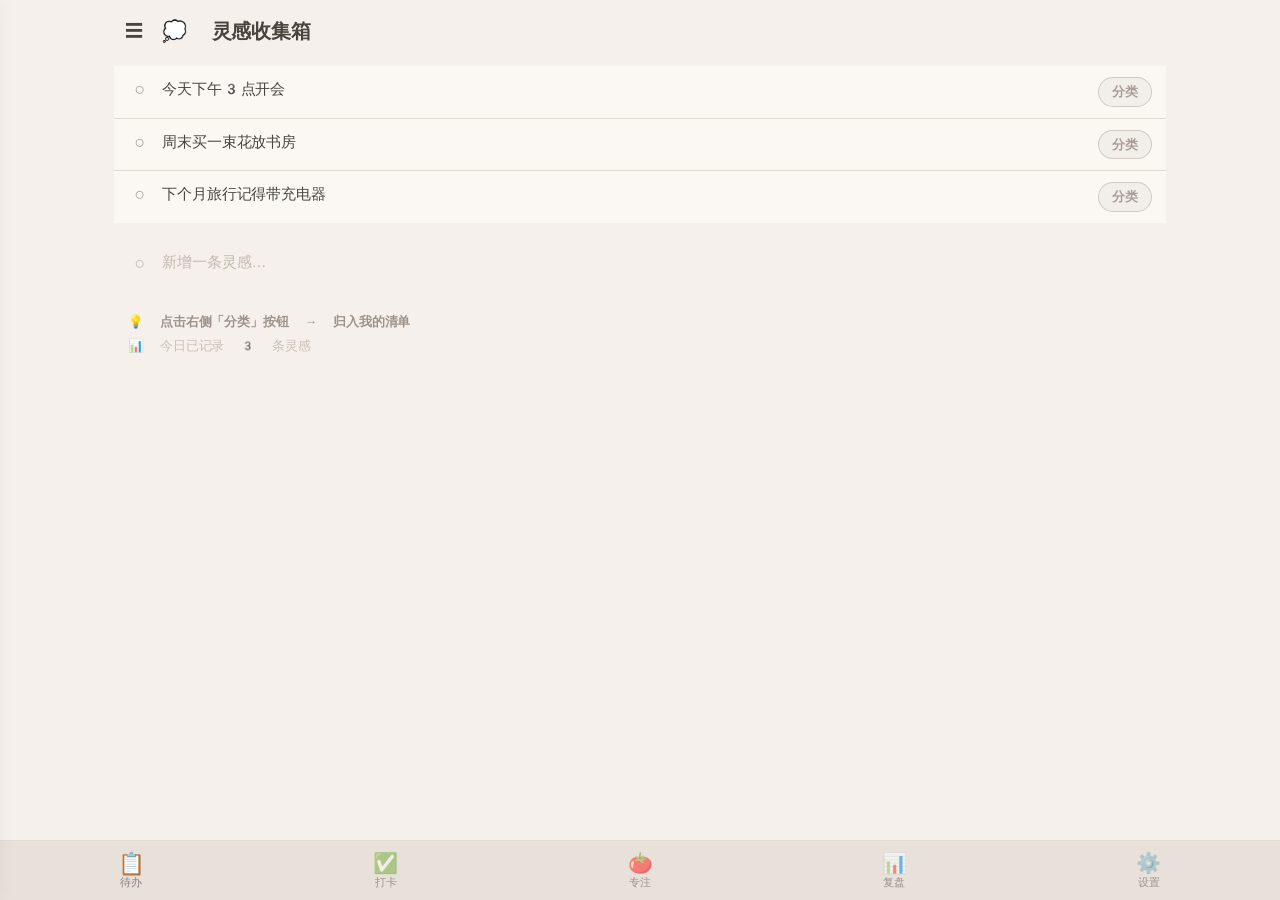
==== index.html @ 0d260c49 "deploy index.html (计划册 v43 / jihua-v43)" ====
<!DOCTYPE html>
<html lang="zh-CN">
<head>
<meta charset="UTF-8">
<meta name="viewport" content="width=device-width, initial-scale=1, viewport-fit=cover, user-scalable=no">
<title>计划册 · 时间管理</title>
<meta name="description" content="计划册 周计划 × 氢时光 全能时间管理：GTD清单·番茄钟·习惯打卡·数据复盘，离线可用">
<meta name="theme-color" content="#F5F0EB">
<!-- v43：iOS PWA SW 会顽固缓存旧版 HTML，导致复盘页结构错位/空白。HTML 自身加版本戳，app.js 启动时自动比对，
     不一致就 location.reload(true) 强制重抓，从此每次部署用户都能拿到新结构。 -->
<meta name="app-build" content="43">
<meta http-equiv="Cache-Control" content="no-cache, no-store, must-revalidate">
<meta http-equiv="Pragma" content="no-cache">
<meta http-equiv="Expires" content="0">
<link rel="manifest" href="manifest.webmanifest?__v=jihua-v43">
<link rel="apple-touch-icon" href="icons/apple-touch-icon.png?__v=jihua-v43">
<meta name="apple-mobile-web-app-capable" content="yes">
<meta name="apple-mobile-web-app-status-bar-style" content="default">
<meta name="apple-mobile-web-app-title" content="计划册">
<link rel="icon" href="icons/icon-192.png">
<link rel="stylesheet" href="styles.css">
</head>
<body>
<!-- 固定全屏背景层：覆盖灵动岛/刘海安全区，杜绝暗边 -->
<div class="bg-fix"></div>

<!-- ═══════════ Tab1 待办 · 收集箱 + 双栏周计划 ═══════════ -->
<section class="page" id="page-todo">
  <!-- 第一层：收集箱（清单列表） -->
  <div id="todoHome">
    <header class="page-head">
      <button class="icon-btn" id="drawerBtn">☰</button>
      <h1 id="todoTitle">📋 待办</h1>
    </header>
    <div class="scroll-body" id="todoBody"></div>
  </div>

  <!-- 第二层：双栏周计划执行页（核心） -->
  <div id="todoPlan" hidden>
    <div class="view-bar">
      <div class="vrow1">
        <button class="icon-btn" id="drawerBtn2">☰</button>
        <button class="icon-btn" id="planBack">‹</button>
        <span class="wk-title">🗓️ 周计划</span>
        <div class="wtabs">
          <button id="wtPlan" class="active">周计划</button>
          <button id="wtPool">清单</button>
        </div>
      </div>
      <div class="vrow2">
        <span id="weekNum">第—周</span>
        <span class="wk-swap" id="prevWeek">‹</span>
        <span class="wk-swap" id="nextWeek">›</span>
        <button id="todayBtn" class="mini-btn">回本周</button>
        <button id="weekRangeBtn" class="wk-range" style="margin-left:auto;">— 📆</button>
      </div>
    </div>
    <div class="view-switch" id="viewSwitch">
      <button data-view="week" class="active">📅 周视图</button>
      <button data-view="day">📆 日程</button>
    </div>
    <div class="vwrap" id="weekWrap">
      <div class="week-cols">
        <div class="cal-panel" id="calPanel">
          <div class="week-grid" id="weekGrid"></div>
          <p class="hint">💡 长按拖拽到日期 · 拖到 ‹ › 跨周 · 拖到下方标记完成</p>
        </div>
        <div class="splitter" id="splitter" title="按住拖动调整两栏宽度"><span class="grip"></span></div>
        <div class="pool-panel" id="poolPanel">
          <div class="pool-head">
            <div class="pool-tt" id="poolTrigger">
              <span class="dot" id="poolDot"></span>
              <span id="poolName">收集箱</span>
              <span class="caret">⌄</span>
            </div>
            <div class="pool-menu" id="poolMenu"></div>
          </div>
          <div class="quick-add">
            <input id="quickInput" type="text" maxlength="80" placeholder="＋ 快速添加待办…">
          </div>
          <div class="pool-list" id="poolList"></div>
        </div>
      </div>
      <button id="fabView" title="切换 概览/详情">›</button>
    </div>
    <div class="vwrap" id="dayWrap" hidden>
      <div class="sub-head day-toolbar day-head">
        <div class="day-head-main">
          <span id="dayHeadDate" class="day-head-date">7月31日 周五</span>
          <span id="dayHeadCount" class="day-head-count">今日清单 · 共 0 项</span>
        </div>
      </div>
      <div class="dl-cols" id="dlCols">
        <div class="dl-left" id="dlLeft">
          <div class="dl-left-head">🕐 时间轴</div>
          <div class="tl-scroll" id="tlScroll">
            <div class="tl24" id="tl24">
              <div class="tl24-hours" id="tl24Hours"></div>
              <div class="tl24-blocks" id="tl24Blocks"></div>
              <div class="tl-now" id="tlNow" hidden></div>
            </div>
          </div>
        </div>
        <div class="dl-divider" id="dlDivider" title="拖动调整左右宽度"><span></span></div>
        <div class="dl-right" id="dlRight">
          <div class="dl-right-head">
            <span class="dl-rh-ico">📋</span>
            <select id="dlListSel" class="dl-sel" title="切换清单"></select>
          </div>
          <div class="dl-pool" id="dlPool"></div>
        </div>
      </div>
    </div>
  </div>
</section>

<!-- 抽屉侧边栏 -->
<div id="drawerMask"></div>
<aside id="drawer">
  <div class="drawer-title">🗂️ 我的空间</div>
  <div class="drawer-sec">灵感整理</div>
  <button class="ditem" data-tv="inbox"><span class="di">📥</span>灵感收集箱<span class="cnt" id="dvInbox">0</span></button>
  <button class="ditem" data-tv="triage"><span class="di">📂</span>待分类<span class="cnt" id="dvTriage">0</span></button>
  <button class="ditem" data-tv="plan"><span class="di">📅</span>周计划</button>
  <div class="drawer-sec">我的清单</div>
  <div id="userLists"></div>
  <button id="addListBtn" class="drawer-add">➕ 新增清单</button>
  <div class="drawer-sec">其他</div>
  <button class="ditem" data-tv="trash"><span class="di">🗑️</span>回收站<span class="cnt" id="dvTrash">0</span></button>
</aside>

<!-- 周计划日历跳转浮窗 -->
<div class="cal-pop" id="calPop" hidden>
  <div class="cal-pop-inner">
    <div class="cal-pop-head"><button id="calPrevM">‹</button><span id="calMonthLabel"></span><button id="calNextM">›</button></div>
    <div class="cal-grid" id="calGrid"></div>
  </div>
</div>

<!-- 周计划 · 单日任务详情（双击日期数字打开） -->
<div class="day-detail-mask" id="dayDetailMask" hidden>
  <div class="day-detail-sheet" id="dayDetailSheet">
    <div class="dds-head">
      <button class="dds-nav" id="ddsPrev" title="前一天">‹ 昨天</button>
      <div class="dds-titles">
        <div class="dds-pagetitle">📋 日清单</div>
        <div class="dds-date" id="ddsDate"></div>
      </div>
      <button class="dds-nav" id="ddsNext" title="后一天">明天 ›</button>
      <button class="dds-close" id="ddsClose" title="关闭">✕</button>
    </div>
    <div class="dds-stat" id="ddsStat"></div>
    <div class="dds-list" id="ddsList"></div>
    <div class="dds-empty" id="ddsEmpty" hidden>
      <div class="de-emoji">🌸</div>
      <div class="de-title">今天还没有任务哦 🌸</div>
      <div class="de-sub">去周计划右侧清单拖拽一个吧</div>
    </div>
    <div class="dds-jump" id="ddsJump"></div>
    <button class="dds-add" id="ddsAdd">＋ 添加任务</button>
  </div>
</div>

<!-- ═══════════ Tab2 打卡 ═══════════ -->
<section class="page" id="page-habit">
  <header class="page-head center habit-head"><h1>✅ 打卡</h1><button class="icon-btn habit-more" id="habitMenuBtn" title="更多">⋯</button></header>
  <div class="sub-tabs">
    <button id="hbTab1" class="active">打卡</button>
    <button id="hbTab2">历史记录</button>
  </div>
  <div class="scroll-body">
    <div id="habitMain">
      <div class="hb-editbar" id="habitEditBar" hidden><span>⠿ 拖动手柄调整顺序 · 👁️ 隐藏 · 📦 归档</span><button id="habitEditDone">完成</button></div>
      <div id="moodPicker"></div>
      <div id="habitList"></div>
      <div class="panel" style="margin:0 14px 12px">
        <h3 class="ptt">🗓️ 本月打卡热力图</h3>
        <div class="heatmap" id="habitHeatmap"></div>
        <div class="hm-legend">
          <span><i class="d" style="background:var(--bg-soft)"></i>0%</span>
          <span><i class="d" style="background:color-mix(in srgb,var(--accent) 26%,var(--bg))"></i>1–33%</span>
          <span><i class="d" style="background:color-mix(in srgb,var(--accent) 55%,var(--bg))"></i>34–66%</span>
          <span><i class="d" style="background:var(--accent)"></i>67–100%</span>
          <span class="hm-legend-tip">· 圆点＝当日打卡习惯（同色＝该习惯色）</span>
        </div>
      </div>
    </div>
    <div id="habitHistory" hidden></div>
  </div>
</section>

<!-- ═══════════ Tab3 专注 · 番茄钟 ═══════════ -->
<section class="page" id="page-focus">
  <header class="page-head center"><h1>🍅 专注</h1></header>
  <div class="focus-body">
    <div class="ring-box">
      <svg viewBox="0 0 220 220" id="focusRing">
        <circle cx="110" cy="110" r="96" fill="none" stroke="#F0E7DB" stroke-width="12"/>
        <circle cx="110" cy="110" r="96" fill="none" stroke="url(#rg)" stroke-width="12"
          stroke-linecap="round" id="ringFg" transform="rotate(-90 110 110)"/>
        <defs><linearGradient id="rg" x1="0" y1="0" x2="1" y2="1">
          <stop offset="0%" stop-color="#71b7ed"/><stop offset="100%" stop-color="#88d8db"/>
        </linearGradient></defs>
      </svg>
      <div class="ring-center">
        <div id="focusTime">25:00</div>
        <div id="focusState">准备专注</div>
      </div>
    </div>
    <div class="focus-ctrl">
      <button id="focusStart" class="big-btn">▶️ 开始专注</button>
      <button id="focusReset" class="ghost-btn">⏹ 重置</button>
    </div>
    <div class="panel focus-opts">
      <label>⏱️ 专注时长 <select id="selFocusMin"></select></label>
      <label>☕ 休息时长 <select id="selBreakMin"></select></label>
      <label>🌊 白噪音 <input type="checkbox" id="noiseToggle"></label>
      <label>🔗 绑定任务 <select id="focusTask"><option value="">不绑定</option></select></label>
    </div>
    <div class="stat-cards" id="focusTodayStats"></div>
  </div>
</section>

<!-- ═══════════ Tab4 复盘 ═══════════ -->
<section class="page" id="page-review">
  <header class="page-head center"><h1>📊 复盘</h1><button id="revRefresh" class="rev-refresh" title="刷新数据">↻</button></header>
  <div class="sub-tabs" id="revDims">
    <button data-d="week" class="active">周</button>
    <button data-d="month">月</button>
    <button data-d="year">年</button>
  </div>
  <div class="scroll-body">
      <div id="dataView">
        <div id="revRangeLabel" class="rev-range"></div>

        <div class="panel"><h3 class="ptt">✅ 习惯打卡复盘</h3><div id="revHabitStats"></div></div>

        <div class="rev-section-title">📋 总体概览</div>
        <div class="stat-cards" id="revSummary"></div>

        <div class="panel"><h3 class="ptt">🗓️ 日程执行复盘</h3><div id="revSchedStats" class="mini-stats"></div><canvas id="revUtil" height="170"></canvas><div id="revUtilLegend" class="legend"></div></div>

        <div class="panel praise" id="revPraise"></div>
        <div class="panel improve" id="revImprove"></div>

        <div class="panel"><h3 class="ptt">🍅 番茄专注复盘</h3><div id="revFocusStats" class="mini-stats"></div><canvas id="revFocusHeat" height="130"></canvas><div id="revFocusHeatLegend" class="legend"></div><canvas id="revFocusTrend" height="170"></canvas></div>

        <div class="panel"><h3 class="ptt">🗓️ 打卡日历热力图</h3><div class="heatmap" id="revCal"></div></div>

        <div class="panel" id="revMoodPanel" hidden><h3 class="ptt">💗 心情分布</h3><canvas id="revMoodDonut" height="200"></canvas><div id="revMoodLegend" class="legend"></div></div>
        <div class="panel" id="revMoodTrendPanel" hidden><h3 class="ptt">🌈 心情趋势</h3><canvas id="revMoodLine" height="180"></canvas></div>
      </div>
    <div id="annualEntry"></div>
  </div>
</section>

<!-- ═══════════ Tab5 设置 ═══════════ -->
<section class="page" id="page-settings">
  <header class="page-head center"><h1>⚙️ 设置</h1></header>
  <div class="scroll-body">
    <div class="panel set-group">
      <h3 class="ptt">☁️ iCloud 同步</h3>
      <p class="set-note">网页版通过「备份文件 + iCloud云盘」跨设备同步：导出备份保存到 iCloud云盘，在其他设备恢复即可。</p>
      <button class="set-btn" id="setExport">💾 导出备份（存 iCloud云盘）</button>
      <button class="set-btn" id="setImport">📂 恢复备份</button>
    </div>
    <div class="panel set-group">
      <h3 class="ptt">📅 系统日历</h3>
      <p class="set-note">单向只读导入，不回写系统日历。iPhone 日历 → 共享/导出 .ics 后在此导入。</p>
      <button class="set-btn" id="setIcs">📥 导入系统日历 (.ics)</button>
      <button class="set-btn" id="setClearIcs">🧹 清空已导入日历</button>
    </div>
    <div class="panel set-group">
      <button class="entry-card" id="openPalette">
        <span class="ec-ico">🎨</span>
        <span class="ec-main"><b>调色盘</b><small>管理你的专属色彩灵感库</small></span>
        <span class="ec-go">›</span>
      </button>
    </div>
    <div class="panel set-group">
      <h3 class="ptt">🎨 主题配色</h3>
      <div class="theme-list sys-chips" id="themeList">
        <button class="theme-item" data-sys="red"><span class="tdot" style="background:#C77B6E"></span><span class="tname">🔴 红色系</span></button>
        <button class="theme-item" data-sys="orange"><span class="tdot" style="background:#D99A5B"></span><span class="tname">🟠 橙色系</span></button>
        <button class="theme-item" data-sys="yellow"><span class="tdot" style="background:#E0C05C"></span><span class="tname">🟡 黄色系</span></button>
        <button class="theme-item" data-sys="green"><span class="tdot" style="background:#7FB89A"></span><span class="tname">🟢 绿色系</span></button>
        <button class="theme-item" data-sys="cyan"><span class="tdot" style="background:#6FB6C9"></span><span class="tname">🩵 青色系</span></button>
        <button class="theme-item" data-sys="blue"><span class="tdot" style="background:#6F9FD6"></span><span class="tname">🔵 蓝色系</span></button>
        <button class="theme-item" data-sys="purple"><span class="tdot" style="background:#9B8EC9"></span><span class="tname">🟣 紫色系</span></button>
      </div>
      <div class="sys-schemes" id="sysSchemes"></div>
      <div class="theme-custom" id="themeCustom"></div>
      <p class="set-note">🎨 选一个色系，点开里面的配色方案即可一键应用到全局；想要更个性化，可在下方「我的收藏色」单独指定主色微调。</p>
    </div>
    <div class="panel set-group">
      <h3 class="ptt">🔔 智能提醒</h3>
      <p class="set-note">开启后，任务到达截止时间时（应用打开状态下）弹出提醒通知。</p>
      <button class="set-btn" id="setNotify">🔔 开启通知权限</button>
    </div>
    <div class="panel set-group">
      <h3 class="ptt">📱 添加到主屏幕（离线独立运行）</h3>
      <p class="set-note">iPhone：Safari 打开本页 → 分享 → 「添加到主屏幕」。之后完全断网也可正常使用，数据保存在本机。</p>
    </div>
    <div class="panel set-group">
      <h3 class="ptt">ℹ️ 关于</h3>
      <p class="set-note">计划册 v43 (jihua-v43) · 灵感收集箱(直接「分类」归入清单/待分类同源) × 日清单便签 + 日程窄时间轴(00–23·卡片显示清单分类名称·首屏自动滚到当前时间) × 复盘渲染全方位兜底(计算+写入+兜底三层防御) × 全量持久化/云同步持续在线<br>莫兰迪/马卡龙奶油风 · 手账质感 · 离线 PWA</p>
    </div>
    <div class="panel set-group">
      <h3 class="ptt">🗂️ 数据管理</h3>
      <button class="clear-data" id="clearData">
        <span class="cd-t">🗑️ 清空当前数据</span>
        <span class="cd-s">清除所有演示数据，重新开始使用（保留调色盘收藏与主题配色设置）</span>
      </button>
      <div class="app-ver">计划册 v43 (jihua-v43) · 莫兰迪 / 马卡龙奶油风</div>
    </div>
  </div>
</section>

<!-- ═══════════ 底部 Tab 导航 ═══════════ -->
<nav id="tabbar">
  <button data-tab="todo" class="active"><i>📋</i><span>待办</span></button>
  <button data-tab="habit"><i>✅</i><span>打卡</span></button>
  <button data-tab="focus"><i>🍅</i><span>专注</span></button>
  <button data-tab="review"><i>📊</i><span>复盘</span></button>
  <button data-tab="settings"><i>⚙️</i><span>设置</span></button>
</nav>

<button id="fabAdd" title="新增">➕</button>
<div id="doneDrop">✅ 拖到这里标记完成</div>

<!-- 灵感收集箱：键盘上方控制条 -->
<div class="kb-bar" id="kbBar" hidden>
  <button class="kb-arr" id="kbUp" title="上一条">⬆️</button>
  <button class="kb-arr" id="kbDown" title="新建/下一条">⬇️</button>
  <span class="kb-flex"></span>
  <button class="kb-action" id="kbDone">完成</button>
  <button class="kb-action" id="kbHide">收起</button>
</div>

<!-- ═══════════ 弹窗 ═══════════ -->
<div class="mask" id="mask">
  <!-- 任务编辑 -->
  <div class="modal" id="taskModal">
    <h3 id="tmTitle">✏️ 编辑任务</h3>
    <label>标题（可带 Emoji）<input id="mTitle" type="text" maxlength="80" placeholder="例如：🏃 晨跑 5 公里"></label>
    <label>备注<textarea id="mNotes" rows="2" placeholder="写点备注…"></textarea></label>
    <div class="modal-grid">
      <label>截止日期<input id="mDate" type="date"></label>
      <label>结束日期(跨天)<input id="mDateEnd" type="date"></label>
    </div>
    <div class="modal-grid">
      <label>截止时间<input id="mTime" type="time"></label>
      <label class="check-line" style="margin-top:22px"><input id="mAllDay" type="checkbox"> 全天</label>
    </div>
    <div class="modal-grid">
      <label>所属清单<select id="mList"></select></label>
      <label>优先级<select id="mPri">
        <option value="">无</option><option value="0">P0 重要紧急</option><option value="1">P1 重要不紧急</option>
        <option value="2">P2 紧急不重要</option><option value="3">P3 不重要不紧急</option>
      </select></label>
    </div>
    <label>标签（逗号分隔）<input id="mTags" type="text" placeholder="例如：深度工作, 阅读"></label>
    <label>子任务</label>
    <div id="mSubs"></div>
    <div class="sub-add"><input id="mSubInput" type="text" placeholder="＋ 添加子任务，回车确认" maxlength="60"></div>
    <div class="state-line">
      <label class="check-line"><input id="mDone" type="checkbox"> ✅ 已完成</label>
      <label class="check-line"><input id="mAbandon" type="checkbox"> ❌ 已放弃</label>
    </div>
    <div class="modal-btns">
      <button id="mDelete" class="danger">删除</button><span class="flex1"></span>
      <button id="mCancel">取消</button><button id="mSave" class="primary">保存</button>
    </div>
  </div>

  <!-- 新增清单 -->
  <div class="modal" id="listModal">
    <h3>📚 新增清单</h3>
    <label>清单名称<input id="lmName" type="text" maxlength="10" placeholder="例如：健康养生"></label>
    <label>图标 Emoji<input id="lmEmoji" type="text" maxlength="2" placeholder="🌿"></label>
    <label>标识色（必选）</label>
    <div class="swatches" id="lmColors"></div>
    <div class="modal-btns"><span class="flex1"></span><button id="lmCancel">取消</button><button id="lmSave" class="primary">创建</button></div>
  </div>

  <!-- 新增习惯 -->
  <div class="modal" id="habitModal">
    <h3>🌱 新增习惯</h3>
    <label>习惯名称<input id="hmName" type="text" maxlength="12" placeholder="例如：早起喝水"></label>
    <label>图标 Emoji<input id="hmEmoji" type="text" maxlength="2" placeholder="💧"></label>
    <label>所属分类</label>
    <div class="hm-cats" id="hmCats"></div>
    <label>标识色</label>
    <div class="swatches" id="hmColors"></div>
    <div class="modal-btns"><span class="flex1"></span><button id="hmCancel">取消</button><button id="hmSave" class="primary">创建</button></div>
  </div>
</div>

<input type="file" id="icsFile" accept=".ics,text/calendar" hidden>
<input type="file" id="jsonFile" accept=".json,application/json" hidden>
<input type="file" id="palettePhoto" accept="image/*" hidden>
<input type="file" id="inspPhoto" accept="image/*" hidden>
<input type="file" id="annualPhoto" accept="image/*" hidden>
<div id="toast"></div>

<!-- ═══════════ 调色盘（设置内入口 · 深层页） ═══════════ -->
<section class="page page-extra" id="palettePage" hidden>
  <header class="page-head"><button class="icon-btn" data-close="palettePage">‹</button><h1>🎨 调色盘</h1></header>
  <div class="scroll-body">

    <!-- 模块一：今日色彩情绪 -->
    <div class="panel pal-daily" id="palDaily"></div>

    <!-- 模块二：配色日记（预览入口） -->
    <div class="panel pal-diary-prev" id="palDiaryPrev"></div>

    <!-- 模块三：灵感补给 -->
    <div class="panel pal-inspire">
      <h3 class="ptt">💡 灵感补给 <small class="ptt-sub">🌐 全网热门配色</small></h3>
      <div class="inspire-stream" id="inspireStream"></div>
    </div>

    <!-- 模块四：我的收藏 -->
    <div class="panel pal-fav">
      <h3 class="ptt">❤️ 我的收藏 <span class="fav-count" id="favCount"></span></h3>
      <div class="fav-grid" id="favGrid"></div>
      <div id="colorForm" class="color-form" hidden>
        <input type="color" id="cfHex" value="#88d8db" style="width:44px;height:34px;border:0;background:none">
        <input type="text" id="cfVal" value="#88d8db" maxlength="7" style="width:84px">
        <input type="text" id="cfName" placeholder="颜色名称" maxlength="12" style="flex:1;min-width:0">
        <button class="mini-btn" id="cfSave">保存</button>
      </div>
      <div class="pal-fav-actions">
        <button class="mini-btn" id="addColorBtn">➕ 新建颜色</button>
        <button class="mini-btn" id="pickPhotoBtn2">📷 照片取色</button>
      </div>
      <div id="extractOut"></div>
    </div>

    <!-- 云同步 -->
    <div class="panel">
      <h3 class="ptt">☁️ 云同步（全量数据）</h3>
      <p class="set-note">全部 12 类数据（灵感/待分类/清单/周计划/日清单/打卡/专注/复盘/调色盘/主题/治愈系/设置）通过你自己的后端 API 同步。未配置时仅保存在本机（localStorage + IndexedDB 双备份），离线可用、关闭不丢。</p>
      <label class="set-label" for="syncBackend">后端地址</label>
      <input id="syncBackend" class="set-input" placeholder="https://your.api/goalday" autocomplete="off" spellcheck="false" />
      <label class="set-label" for="syncUser">账号（手机号，可选）</label>
      <input id="syncUser" class="set-input" placeholder="用于区分多账号，可留空" autocomplete="off" />
      <div id="syncStatus" class="set-note">未配置后端 · 仅本机双备份</div>
      <button class="set-btn" id="paletteSync">🔄 立即同步全部数据到云端</button>
    </div>
  </div>

  <!-- 子页：配色日记 -->
  <div class="subpage" id="diaryPage" hidden>
    <header class="page-head"><button class="icon-btn" id="diaryBack">‹</button><h1>📖 配色日记</h1><span class="ph-sub" id="diarySub"></span></header>
    <div class="scroll-body" id="diaryBody"></div>
  </div>

  <!-- 子页：搭配推荐 -->
  <div class="subpage" id="pairPage" hidden>
    <header class="page-head"><button class="icon-btn" id="pairBack">‹</button><h1 id="pairTitle">🎨 搭配推荐</h1></header>
    <div class="scroll-body" id="pairBody"></div>
  </div>
</section>

<!-- ═══════════ 年度回顾（复盘内入口 · 深层页） ═══════════ -->
<section class="page page-extra" id="annualPage" hidden>
  <header class="page-head"><button class="icon-btn" data-close="annualPage">‹</button><h1>✨ 年度回顾</h1></header>
  <div class="scroll-body" id="annualBody"></div>
</section>

<script src="app.js?__v=jihua-v43"></script>
<script src="plus.js?__v=jihua-v43"></script>
<script src="sync.js?__v=jihua-v43"></script>
</body>
</html>
---- styles.css ----
/* ═══════ 计划册 v6 · 莫兰迪奶油风（手账质感） ═══════ */
:root{
  /* 页面主背景 & 顶部长条（默认：莫兰迪米灰 #F5F0EB） */
  --bar:#F5F0EB;          /* 页面主背景 + 顶部整条长条 */
  --bar-2:#E8E1D9;        /* 底部 Tab 长条（加深一点的层次） */
  /* 卡片背景 */
  --bg:#FBF8F4;
  --bg-soft:#F1ECE5;
  --line:#E3DBD2;         /* 细线分隔（暖灰） */
  --ink:#4B443E;          /* 主文字（暖黑，手写感更轻） */
  --ink-soft:#9C928A;     /* 次要文字 */
  --ink-3:#C2B8AE;        /* 弱化文字 */
  /* 语义强调色（任务/优先级） */
  --red:#E08A82;          /* 今日红/紧急红 */
  --blue:#7FA8CC;         /* 任务蓝 */
  --green:#84c3b7;        /* 完成绿（马卡龙薄荷） */
  --orange:#E0A35E;       /* 警告橙 */
  --accent:#A99B95;       /* 主题强调（默认莫兰迪灰紫） */
  --accent-deep:#8A7C76;
  --shadow:0 2px 8px rgba(90,80,70,.07);
  --r:16px;
  --r-sm:12px;
  --tabbar-h:60px;
}
/* 旧版 4 套主题（公主/花束/莫兰迪/马卡龙）已下線，由「红橙黄绿青蓝紫」7 色系动态换肤（见 app.js applyScheme 注入的 body[data-scheme=...]）取代 */

*{box-sizing:border-box;-webkit-tap-highlight-color:transparent;}
html,body{margin:0;padding:0;}
/* 灵动岛/刘海沉浸式：背景=页面主背景，整屏铺满，禁止橡皮筋露出深色 */
html{background:var(--bar);}
body{
  font-family:-apple-system,BlinkMacSystemFont,"SF Pro Text","PingFang SC","Helvetica Neue","Segoe UI","Microsoft YaHei","Apple Emoji Local","Apple Color Emoji","Segoe UI Emoji","Noto Color Emoji",sans-serif;
  background:var(--bar);color:var(--ink);min-height:100vh;min-height:100dvh;
  -webkit-font-smoothing:antialiased;letter-spacing:-.1px;
  overscroll-behavior-y:contain;
}
/* 顶部安全区由各页头的内边距兜底，这里统一让页面主背景无缝延展到屏幕最顶端/最底端 */
.page, .page-extra{background:var(--bar);}
button,input,select,textarea{font-family:inherit;color:var(--ink);}
button{cursor:pointer;border:0;background:none;}
h1,h3,h4{margin:0;}

/* 苹果原生 Emoji：若用户把授权的苹果 Emoji 字体放到本目录 emoji-apple.woff2，则全平台显示苹果风；
   文件缺失时此 @font-face 静默失败，自动回退到系统原生 Emoji（苹果设备本就是苹果风）。 */
@font-face{
  font-family:"Apple Emoji Local";
  src:url("emoji-apple.woff2") format("woff2");
  font-display:swap;
  unicode-range:U+1F000-1FAFF,U+2600-27BF,U+1F1E6-1F1FF,U+2190-21FF,U+2300-23FF,U+2B00-2BFF,U+FE0F,U+200D,U+20E3,U+27C0-27E5,U+2300-23FF;
}


/* ═══ 页面框架 ═══ */
.page{display:none;max-width:1080px;margin:0 auto;padding:0 0 calc(var(--tabbar-h) + 18px);}
.page.active{display:block;}
/* 手机全屏：顶部从状态栏下方开始铺满（刘海安全区），背景=页面主背景 */
.page-head{display:flex;align-items:center;gap:10px;padding:calc(14px + env(safe-area-inset-top)) 16px 12px;background:var(--bar);}
.page-head h1{font-size:20px;font-weight:700;letter-spacing:-.2px;flex:1;}
.page-head.center{position:relative;}
.page-head.center h1{text-align:center;}
.rev-refresh{position:absolute;right:12px;top:50%;transform:translateY(-50%);border:none;background:transparent;font-size:21px;line-height:1;color:var(--ink-soft);cursor:pointer;padding:4px 6px;border-radius:8px;}
.rev-refresh:active{background:var(--bg-soft);}
.icon-btn{font-size:18px;padding:5px 9px;border-radius:8px;color:var(--ink);}
.icon-btn:active{background:var(--bg-soft);}
.mode-toggle{font-size:13px;color:var(--ink);background:var(--bg-soft);border:1px solid var(--line);border-radius:8px;padding:6px 12px;font-weight:500;}
.scroll-body{display:flex;flex-direction:column;gap:12px;padding:0 14px;}
.panel{background:var(--bg);border:1px solid var(--line);border-radius:var(--r);padding:14px;box-shadow:var(--shadow);}
.ptt{font-size:14px;font-weight:600;margin-bottom:10px;letter-spacing:-.1px;}
.hint{font-size:11.5px;color:var(--ink-soft);text-align:center;margin:8px 0 0;}

/* ═══ 底部 Tab（奶咖色长条，参考图） ═══ */
#tabbar{
  position:fixed;left:0;right:0;bottom:0;z-index:70;height:calc(var(--tabbar-h) + env(safe-area-inset-bottom));
  background:var(--bar-2);border-top:.5px solid var(--line);
  display:flex;justify-content:space-around;padding:6px 4px calc(env(safe-area-inset-bottom) + 4px);
}
#tabbar button{display:flex;flex-direction:column;align-items:center;gap:1px;flex:1;padding:4px 0;color:var(--ink-soft);}
#tabbar button i{font-style:normal;font-size:20px;transition:.15s;opacity:.55;}
#tabbar button span{font-size:10.5px;font-weight:500;}
#tabbar button.active{color:var(--accent-deep,var(--ink));}
#tabbar button.active i{opacity:1;transform:scale(1.08);}

/* ═══ FAB ═══ */
/* 右下角悬浮「+」新增按钮已按需求移除（任务统一走清单流程创建） */
#fabAdd{display:none!important;}
#fabAdd.show{display:flex;align-items:center;justify-content:center;}
#fabAdd:active{transform:scale(.92);}

/* ═══ 抽屉 ═══ */
#drawerMask{position:fixed;inset:0;background:rgba(0,0,0,.32);z-index:75;display:none;}
#drawerMask.show{display:block;}
#drawer{
  position:fixed;top:0;bottom:0;left:0;width:280px;z-index:76;background:var(--bar);
  box-shadow:4px 0 24px rgba(0,0,0,.12);padding:20px 14px calc(env(safe-area-inset-bottom) + 16px);
  transform:translateX(-105%);transition:.25s ease;overflow-y:auto;
}
#drawer.show{transform:none;}
.drawer-title{font-size:22px;font-weight:700;letter-spacing:-.3px;margin-bottom:14px;display:flex;align-items:center;gap:8px;}
.drawer-sec{font-size:11px;color:var(--ink-soft);margin:16px 6px 6px;text-transform:uppercase;letter-spacing:.5px;font-weight:600;}
.ditem{
  display:flex;align-items:center;gap:10px;width:100%;text-align:left;
  padding:10px 12px;border-radius:10px;font-size:14.5px;margin-bottom:2px;
  transition:background .15s;
}
.ditem .cnt{margin-left:auto;font-size:12px;color:var(--ink-soft);}
.ditem.active{background:rgba(0,0,0,.06);font-weight:600;}
.ditem .dot{width:10px;height:10px;border-radius:50%;flex:none;}
.ditem .ico{width:20px;text-align:center;flex:none;}
.drawer-add{width:100%;margin-top:14px;padding:11px;border-radius:10px;color:var(--ink);font-size:14px;font-weight:500;background:rgba(0,0,0,.04);text-align:center;}

/* ═══ 待办任务卡（提醒事项风：色条+勾选） ═══ */
.tcard{
  background:var(--bg);border-radius:var(--r);padding:12px 14px;display:flex;gap:12px;align-items:flex-start;
  user-select:none;border:1px solid var(--line);transition:transform .15s, box-shadow .15s;
}
.tcard.dragging{opacity:.35;}
.tcard .body{flex:1;min-width:0;}
.tcard .tt{font-size:15px;font-weight:500;word-break:break-word;letter-spacing:-.1px;}
.tcard .tt strong{font-weight:500;}
.tcard.done .tt{text-decoration:line-through;color:var(--ink-soft);}
.tcard.abandon .tt{text-decoration:line-through;color:var(--ink-soft);}
.tcard .nt{font-size:12.5px;color:var(--ink-soft);margin-top:3px;white-space:pre-wrap;line-height:1.5;}
.tcard .meta{font-size:11.5px;color:var(--ink-soft);margin-top:6px;display:flex;gap:5px;flex-wrap:wrap;align-items:center;}
.badge{border-radius:5px;padding:1.5px 7px;background:var(--bg-soft);color:var(--ink-soft);border:1px solid var(--line);font-weight:500;}
.badge.sched{background:rgba(91,155,213,.10);color:var(--blue);border-color:rgba(91,155,213,.2);}
.badge.overdue{background:rgba(232,79,77,.10);color:var(--red);border-color:rgba(232,79,77,.18);}
.badge.p0{background:var(--red);color:#fff;border-color:var(--red);}
.badge.p1{background:var(--orange);color:#fff;border-color:var(--orange);}
.badge.p2{background:var(--blue);color:#fff;border-color:var(--blue);}
.badge.p3{background:var(--ink-soft);color:#fff;border-color:var(--ink-soft);}
.badge.tag{background:rgba(0,0,0,.04);color:var(--ink-soft);border-color:transparent;}
.abn-btn{font-size:14px;opacity:.35;padding:2px 6px;color:var(--ink-soft);transition:.15s;}
.abn-btn:hover{opacity:1;color:var(--red);}
.empty-tip{color:var(--ink-soft);font-size:13px;text-align:center;padding:36px 10px;line-height:2;}

/* ── Apple 提醒事项式圆形勾选框（更新为暖色调） ── */
.ckb,.chip .st{
  flex:none;width:22px;height:22px;border-radius:50%;padding:0;position:relative;
  border:1.6px solid var(--dot,#C8C5C0);background:var(--bg);font-size:0;line-height:1;transition:.15s;
  margin-top:1px;
}
.ckb.on,.chip .st.on{
  border-color:var(--dot,var(--blue));background:var(--dot,var(--blue));
}
.ckb.on::after,.chip .st.on::after{
  content:"";position:absolute;left:6px;top:3px;width:6px;height:11px;
  border:solid #fff;border-width:0 2px 2px 0;transform:rotate(42deg);
}
.ckb.x,.chip .st.x{border-color:var(--red);background:var(--bg);}
.ckb.x::before,.ckb.x::after,.chip .st.x::before,.chip .st.x::after{
  content:"";position:absolute;left:50%;top:50%;width:11px;height:1.8px;background:var(--red);
}
.ckb.x::before,.chip .st.x::before{transform:translate(-50%,-50%) rotate(45deg);}
.ckb.x::after,.chip .st.x::after{transform:translate(-50%,-50%) rotate(-45deg);}
.chip .st{width:17px;height:17px;}
.chip .st.on::after{left:4.5px;top:2px;width:5px;height:8.5px;border-width:0 1.7px 1.7px 0;}
.chip .st.x::before,.chip .st.x::after{width:8px;}

/* ═══ 视图页（重点：参考 GoalDay 周计划截图） ═══ */

/* 顶部米白长条（顶到页面顶部，覆盖默认 page padding） */
.view-bar{
  position:sticky;top:env(safe-area-inset-top,0);z-index:5;
  background:var(--bar);
  padding:calc(8px + env(safe-area-inset-top)) 14px 6px;
  border-bottom:.5px solid var(--line);
}
.view-bar .vrow1{display:flex;align-items:center;gap:8px;margin-bottom:4px;}
.view-bar .wk-title{font-size:14px;font-weight:700;margin-left:2px;letter-spacing:-.2px;}
.view-bar .vrow1 .icon-btn{padding:2px 6px;font-size:16px;}
.view-bar .wk-label{display:flex;align-items:center;gap:6px;font-size:14px;font-weight:600;}
.view-bar .wk-swap{font-size:14px;color:var(--ink-soft);padding:2px 4px;cursor:pointer;}
/* 双栏始终同时可见，不再提供「周计划/清单」页签切换（避免拆页错觉） */
.view-bar .wtabs{display:none;}
.view-bar .wtabs button.active{color:var(--ink);font-weight:600;}
.view-bar .wtabs button.active::after{content:"";position:absolute;left:0;right:0;bottom:-12px;height:2px;background:var(--ink);border-radius:2px;}
.view-bar .vrow2{display:flex;align-items:center;gap:8px;font-size:12px;color:var(--ink-soft);font-weight:500;}
.view-bar .vrow2 .round-btn{width:22px;height:22px;border-radius:50%;background:transparent;color:var(--ink);font-size:14px;font-weight:500;}
.view-bar .vrow2 .round-btn:active{background:rgba(0,0,0,.06);}
.view-bar .vrow2 .mini-btn{font-size:11px;color:var(--ink-soft);font-weight:500;padding:2px 6px;border-radius:6px;}

/* 视图切换 tabs（仅 日视图/周视图 两种） */
.view-switch{display:flex;gap:0;padding:calc(5px + env(safe-area-inset-top)) 14px 3px;background:var(--bar);}
.view-switch button{
  font-size:11.5px;color:var(--ink-soft);font-weight:500;padding:4px 0;margin-right:14px;
  position:relative;
}
.view-switch button.active{color:var(--ink);font-weight:600;}
.view-switch button.active::after{content:"";position:absolute;left:0;right:0;bottom:-1px;height:1.5px;background:var(--ink);}

/* ═══ 周计划第二层：彻底取消双栏内部滚动，整套双栏随内容自然撑开，整页全局滚动到底部 Tab 栏上方 ═══ */
#page-todo{padding-bottom:0;}
#todoHome .scroll-body{padding:0 14px calc(var(--tabbar-h) + 18px + env(safe-area-inset-bottom));}
#todoPlan:not([hidden]){
  display:block;
  max-width:1080px;margin:0 auto;
  padding-bottom:calc(var(--tabbar-h) + 26px + env(safe-area-inset-bottom));
}
/* v16：周视图/日程视图是两个独立界面，严格互斥显示（hidden 必须生效，杜绝日面板漏到周视图底部） */
#weekWrap,#dayWrap{display:block;}
#weekWrap[hidden],#dayWrap[hidden]{display:none!important;}
#weekWrap .week-cols{display:flex;}

/* 双栏容器：左 周历 · 右 清单池，flex 布局 + 可拖拽分割线，两栏永远并排，内容自然撑开不截断 */
.week-cols{display:flex;background:var(--bg);border-radius:var(--r) var(--r) 0 0;overflow:hidden;box-shadow:var(--shadow);}
.cal-panel{flex:0 0 var(--left-w,66%);min-width:0;background:var(--bg);border-right:.5px solid var(--line);}
.splitter{flex:0 0 16px;position:relative;cursor:col-resize;background:transparent;touch-action:none;user-select:none;display:flex;align-items:center;justify-content:center;}
.splitter .grip{width:4px;height:42px;border-radius:99px;background:var(--ink-3);opacity:.45;transition:.15s;}
.splitter:hover .grip,.splitter.active .grip{opacity:1;background:var(--accent);}
.pool-panel{flex:1 1 auto;min-width:0;background:var(--bg-soft);}
body.dragging .splitter{pointer-events:none;}
body.col-resizing{cursor:col-resize;user-select:none;}
body.col-resizing *{cursor:col-resize!important;}

/* ── 左侧：周历 ── */
.week-grid{display:flex;flex-direction:column;}
.day-cell{
  padding:12px 4px 14px;border-bottom:.5px solid var(--line);transition:.18s;
  display:flex;flex-direction:column;align-items:stretch;gap:6px;
  min-height:158px;
}
.day-cell:last-child{border-bottom:0;}
.day-cell.drop-hover{background:rgba(91,155,213,.08);box-shadow:inset 0 0 0 1.5px var(--blue);}

/* 关键：日期头 数字在上、星期在下 */
.day-head{
  display:flex;flex-direction:column;align-items:center;justify-content:flex-start;
  padding-top:2px;text-align:center;
}
.day-num{font-size:18px;font-weight:600;line-height:1;font-variant-numeric:tabular-nums;letter-spacing:-.2px;}
.day-cell.today .day-num{color:var(--red);}
.day-cell.today .day-num::after{content:"";display:inline-block;width:5px;height:5px;border-radius:50%;background:var(--red);margin-left:2px;vertical-align:middle;}
.day-wk{font-size:10.5px;color:var(--ink-soft);font-weight:500;margin-top:3px;letter-spacing:.3px;}
.day-cell.today .day-wk{color:var(--red);}

.chips{display:flex;flex-direction:column;gap:4px;min-width:0;}

/* 关键：任务条 = 纯文字 + 勾选符（无背景色块） */
.chip{
  display:flex;align-items:center;gap:6px;font-size:13.5px;line-height:1.45;
  user-select:none;min-width:0;padding:1px 0;cursor:pointer;transition:transform .15s, opacity .15s;
}
.chip.dragging{opacity:.25;}
.chip .t{flex:1;min-width:0;color:var(--ink);font-weight:500;letter-spacing:-.1px;white-space:normal;word-break:break-word;overflow-wrap:anywhere;}
.chip.done .t{text-decoration:line-through;color:var(--ink-soft);font-weight:400;}
.chip.abandon .t{text-decoration:line-through;color:var(--ink-soft);}
/* 状态文字颜色（参考图：未完成=黑/蓝，完成=灰，放弃=红） */
.chip.urgent .t{color:var(--red);font-weight:600;}
.chip.ics .t{color:var(--ink-soft);font-style:italic;}
.chip .time{font-size:10.5px;color:var(--ink-soft);font-variant-numeric:tabular-nums;flex:none;margin-left:2px;}
.chip .ico{font-size:13px;flex:none;}
.chip .note{font-size:10.5px;color:var(--ink-soft);white-space:normal;width:100%;padding-left:23px;line-height:1.5;margin-top:1px;}
.view-simple .chip .note{display:none;}
.more-chip{font-size:11px;color:var(--ink-soft);text-align:left;padding:3px 6px;font-weight:500;}

/* ── 右侧：待办池 ── */
.pool-panel{padding:0;}
.pool-head{
  padding:12px 14px 8px;display:flex;align-items:center;gap:8px;
  border-bottom:.5px solid var(--line);
}
.pool-tt{
  font-size:14.5px;font-weight:600;display:flex;align-items:center;gap:7px;flex:1;
  cursor:pointer;
}
.pool-tt .dot{width:9px;height:9px;border-radius:50%;}
.pool-tt .caret{font-size:11px;color:var(--ink-soft);margin-left:1px;transition:transform .2s;}
.pool-panel.open .pool-tt .caret{transform:rotate(180deg);}
/* 自定义下拉浮层（覆盖系统 select 样式） */
.pool-menu{
  position:absolute;top:48px;left:14px;right:14px;z-index:30;
  background:var(--bg);border:1px solid var(--line);border-radius:12px;box-shadow:0 10px 30px rgba(0,0,0,.10);
  padding:5px;display:none;max-height:50vh;overflow-y:auto;
}
.pool-panel.open .pool-menu{display:block;}
.pool-menu .mi{
  display:flex;align-items:center;gap:8px;padding:8px 10px;border-radius:8px;font-size:13.5px;cursor:pointer;
}
.pool-menu .mi:hover{background:var(--bg-soft);}
.pool-menu .mi .dot{width:9px;height:9px;border-radius:50%;flex:none;}

.quick-add{padding:8px 12px 0;}
.quick-add input{
  width:100%;border:0;border-radius:9px;padding:9px 12px;font-size:14px;background:var(--bg);outline:none;
  border:1px solid var(--line);
}
.quick-add input:focus{border-color:var(--ink);}
.pool-list{display:flex;flex-direction:column;gap:7px;padding:10px 12px;}

/* 待办池内的任务卡：和左侧一样的极简风，圆点代替色条 */
.tcard.pool-card{padding:8px 10px;border:0;background:transparent;border-radius:0;align-items:center;}
.tcard.pool-card .body .tt{font-size:13.5px;}
.tcard.pool-card .body .nt{font-size:11.5px;margin-top:1px;}
.tcard.pool-card .meta{font-size:10.5px;margin-top:3px;gap:3px;}
.tcard.pool-card .meta .badge{padding:1px 6px;font-size:10.5px;}
.pool-card .ckb{margin-top:0;width:18px;height:18px;}

/* 右下角切换按钮（➤ 圆形） */
#fabView{
  position:fixed;right:18px;bottom:calc(var(--tabbar-h) + 90px + env(safe-area-inset-bottom));z-index:60;
  width:42px;height:42px;border-radius:50%;font-size:18px;color:var(--ink);
  background:var(--bg);box-shadow:0 4px 14px rgba(0,0,0,.16);transition:.25s;
  border:1px solid var(--line);font-weight:400;
}
body.view-full #fabView{transform:rotate(90deg);}

/* ═══ v16 日程（24 小时时间轴）视图 · 手帐质感 ═══ */
.sub-head{display:flex;align-items:center;gap:10px;margin:8px 0 8px;font-size:15px;padding:0 14px;}
.sub-head b{flex:1;text-align:center;font-weight:600;}
/* 顶部托盘：当日未安排时间的任务 */
.tl-tray{margin:0 14px 8px;background:var(--bg);border:1px dashed var(--line);border-radius:14px;padding:8px 10px;}
.tl-tray-tt{font-size:11px;color:var(--ink-soft);font-weight:500;margin-bottom:6px;}
.tl-tray-list{display:flex;flex-wrap:wrap;gap:6px;}
.tl-tray-chip{
  display:inline-flex;align-items:center;gap:6px;max-width:100%;
  background:var(--bg-soft);border:1px solid var(--line);border-radius:999px;
  padding:5px 11px;font-size:12.5px;font-weight:500;color:var(--ink);
  user-select:none;-webkit-user-select:none;cursor:grab;
}
.tl-tray-chip .dd{width:8px;height:8px;border-radius:50%;background:var(--dot,var(--accent));flex:none;}
.tl-tray-chip .t{white-space:nowrap;overflow:hidden;text-overflow:ellipsis;max-width:46vw;}
.tl-tray-chip.done .t{text-decoration:line-through;color:var(--ink-soft);}
.tl-tray-chip.dragging-source{opacity:.35;}
.tl-ghost{
  position:fixed;z-index:130;pointer-events:none;opacity:.92;
  transform:scale(1.05) rotate(-1.5deg);box-shadow:0 10px 26px rgba(0,0,0,.2);
}
/* 24h 轴主体 */
.tl-scroll{padding:0 14px calc(var(--tabbar-h) + 20px + env(safe-area-inset-bottom));}
.tl24{
  position:relative;background:var(--bg);border-radius:0 0 var(--r) var(--r);box-shadow:none;
  overflow:visible;     /* v24: 旧版 overflow:hidden 会把 absolute 子元素裁掉；现在交给 .tl-scroll 容器裁 */
}
/* 注：原 `.tl24-hours{inset:0}` 是已废弃的"全屏覆盖"时间轴样式（v22 之前）。
   v22 双栏改造后被 `.tl24-hours{position:absolute;left:0;top:0;width:40px;...}` 覆盖为窄条 40px 容器。
   这里保留一套不冲突的 fallback，避免上游文件重新引入 inset:0 时静默生效。 */
.tl24-hours{position:absolute;left:0;top:0;width:40px;right:auto;pointer-events:none;z-index:1;min-height:calc(24 * 44px);}
.tl-hr{position:absolute;left:0;right:0;height:0;border-top:.5px solid var(--line);}
.tl-hr .hlab{
  position:absolute;left:8px;top:-7px;font-size:10.5px;color:var(--ink-3);font-weight:500;
  font-variant-numeric:tabular-nums;background:var(--bg);padding-right:4px;line-height:14px;
}
.tl24-blocks{position:absolute;top:0;bottom:0;left:58px;right:8px;}
/* 任务块：莫兰迪圆角卡片 */
.tl-block{
  position:absolute;left:0;right:0;border-radius:11px;padding:5px 10px 4px;overflow:hidden;
  background:color-mix(in srgb,var(--bc,var(--accent)) 16%,var(--bg));
  border:1px solid color-mix(in srgb,var(--bc,var(--accent)) 38%,var(--line));
  border-left:4px solid var(--bc,var(--accent));
  box-shadow:0 1px 4px rgba(0,0,0,.05);cursor:pointer;
  user-select:none;-webkit-user-select:none;touch-action:pan-y;
  transition:box-shadow .15s;
}
.tl-block.tl-lift{box-shadow:0 8px 22px rgba(0,0,0,.18);z-index:5;opacity:.95;}
.tl-block .tb-t{font-size:12.5px;font-weight:600;color:var(--ink);line-height:1.35;white-space:normal;word-break:break-word;}
.tl-block .tb-time{font-size:10.5px;color:var(--ink-soft);font-variant-numeric:tabular-nums;margin-top:1px;}
.tl-block.done{opacity:.55;}
.tl-block.done .tb-t{text-decoration:line-through;color:var(--ink-soft);}
.tl-block.ics{background:var(--bg-soft);border-style:dashed;border-left-style:solid;cursor:default;}
.tl-block .tb-resize{
  position:absolute;left:0;right:0;bottom:0;height:14px;display:flex;align-items:flex-end;justify-content:center;
  cursor:ns-resize;touch-action:none;
}
.tl-block .tb-resize span{width:26px;height:3.5px;border-radius:99px;background:color-mix(in srgb,var(--bc,var(--accent)) 55%,transparent);margin-bottom:3px;}
/* 当前时间指示线 */
.tl-now{position:absolute;left:-6px;right:0;height:0;border-top:1.5px solid var(--red);z-index:3;pointer-events:none;}
.tl-now::before{content:"";position:absolute;left:-4px;top:-4px;width:7px;height:7px;border-radius:50%;background:var(--red);}
/* 拖放位置提示线 */
#tlDropHint{
  position:absolute;left:0;right:0;height:0;border-top:2px dashed var(--accent);z-index:6;pointer-events:none;
  font-size:10.5px;color:var(--accent);font-weight:600;line-height:1;padding-top:2px;
}

/* ═══ 单日清单（双栏时间轴）视图 ═══ */
.dl-hint{font-size:11.5px;color:var(--ink-soft);padding:2px 14px 8px;line-height:1.5;}
.dl-cols{display:flex;gap:0;flex:1 1 auto;min-height:0;padding:0 14px 12px;align-items:stretch;}
.dl-left{flex:0 0 68%;min-width:0;display:flex;flex-direction:column;background:var(--bg);border-radius:0 0 14px 14px;overflow:hidden;box-shadow:var(--shadow);}
.dl-left .tl-scroll{flex:1 1 auto;min-height:0;overflow-y:auto;-webkit-overflow-scrolling:touch;padding:0 0 8px;background:transparent;border-radius:0;}
.dl-left .tl-scroll::-webkit-scrollbar,.dl-right .dl-pool::-webkit-scrollbar{width:4px;}
.dl-left .tl-scroll::-webkit-scrollbar-thumb,.dl-right .dl-pool::-webkit-scrollbar-thumb{background:rgba(120,110,100,.35);border-radius:4px;}
.dl-left .tl-scroll::-webkit-scrollbar-track,.dl-right .dl-pool::-webkit-scrollbar-track{background:transparent;}
.dl-left-head,.dl-right-head{font-size:12.5px;font-weight:700;color:var(--ink);padding:7px 12px 5px;display:flex;align-items:center;gap:6px;}
.dl-left-head{padding-bottom:3px;}   /* v35：时间轴标题紧贴下方竖排数字轴，消除接缝 */
.dl-left-head .tl-range{font-size:11.5px;font-weight:600;color:var(--ink-soft);margin-left:6px;}
.dl-right{flex:1 1 0;min-width:0;display:flex;flex-direction:column;background:var(--bg);border-radius:0 0 14px 14px;overflow:hidden;box-shadow:var(--shadow);}
.dl-right-head{justify-content:space-between;}
.dl-rh-ico{margin-right:auto;}
.dl-sel{max-width:46%;font-size:12px;padding:3px 6px;border-radius:8px;border:1px solid var(--line);background:var(--bg-soft);color:var(--ink);}
.dl-pool{flex:1 1 auto;min-height:0;overflow-y:auto;-webkit-overflow-scrolling:touch;padding:4px 8px 8px;display:flex;flex-direction:column;gap:8px;}
.dl-item{display:flex;align-items:flex-start;gap:8px;padding:10px 11px;border-radius:12px;background:var(--bg-soft);border:1px solid var(--line);}
.dl-item .dl-st{flex:none;font-size:16px;line-height:1.1;cursor:pointer;margin-top:1px;user-select:none;}
.dl-item .dl-main{flex:1;min-width:0;}
.dl-item .dl-title{font-size:13.5px;font-weight:600;color:var(--ink);line-height:1.4;word-break:break-word;display:block;}
.dl-item .dl-time{display:inline-block;font-size:11px;color:var(--accent-deep,var(--accent));background:color-mix(in srgb,var(--accent) 14%,var(--bg));padding:1px 7px;border-radius:999px;margin-top:3px;}
.dl-item .dl-sub{display:flex;align-items:baseline;gap:6px;flex-wrap:wrap;margin-top:3px;}
.dl-item .dl-cat{font-size:10.5px;font-weight:700;white-space:nowrap;flex:none;}
.dl-item .dl-sub .dl-time{margin-top:0;}
.dl-item.scheduled .dl-title{padding-left:2px;border-left:3px solid var(--dot,var(--accent));}
.dl-item.done .dl-title{text-decoration:line-through;color:var(--ink-soft);}
.dl-item.done .dl-st{border-color:#9bbf9b;}
.dl-item.abandon{opacity:.6;}
.dl-item.abandon .dl-title{text-decoration:line-through;color:var(--ink-soft);}
.dl-item.abandon .dl-st{opacity:.6;}
.dl-item.dragging-source{opacity:.35;}

/* 可拖拽分隔线：14px 宽抓取区（手指/鼠标易抓），可见为居中的短短灰条，悬停/拖动变主题色高亮（与周视图 .splitter .grip 一致） */
.dl-divider{flex:0 0 14px;align-self:stretch;cursor:col-resize;display:flex;align-items:center;justify-content:center;background:transparent;position:relative;touch-action:none;}
.dl-divider span{width:4px;height:42px;border-radius:99px;background:var(--ink-3);opacity:.45;transition:background .15s,opacity .15s,box-shadow .15s;}
.dl-divider:hover span,.dl-divider.active span{opacity:1;background:var(--accent);box-shadow:0 0 0 3px color-mix(in srgb,var(--accent) 18%,transparent);}
body.col-resizing{cursor:col-resize;user-select:none;-webkit-user-select:none;}

/* 顶部 7 天日期导航条：等宽不折行、不重叠，今天高亮 + 「今天」徽标，当前选中 */
.day-nav{display:flex;align-items:stretch;gap:5px;flex:0 0 auto;padding:4px 12px 8px;}
.dn-arrow{flex:0 0 auto;width:30px;border:1px solid var(--line);background:var(--bg);border-radius:10px;font-size:18px;color:var(--ink-soft);cursor:pointer;}
.dn-arrow:active{background:var(--bg-soft);}
.dn-days{flex:1 1 auto;display:flex;gap:4px;min-width:0;}
.dn-day{flex:1 1 0;min-width:0;display:flex;flex-direction:column;align-items:center;justify-content:center;gap:1px;padding:6px 1px;border-radius:10px;border:1px solid transparent;background:var(--bg-soft);cursor:pointer;user-select:none;-webkit-user-select:none;overflow:hidden;}
.dn-day .d-num{font-size:clamp(9.5px,2.6vw,12px);font-weight:600;color:var(--ink);white-space:nowrap;line-height:1.1;max-width:100%;overflow:hidden;text-overflow:ellipsis;}
.dn-day .d-wk{font-size:clamp(9px,2.2vw,10px);color:var(--ink-soft);white-space:nowrap;line-height:1.1;}
.dn-day .d-today-badge{font-size:9px;color:#fff;background:var(--accent);border-radius:99px;padding:0 5px;line-height:14px;margin-top:1px;white-space:nowrap;}
.dn-day.today{background:color-mix(in srgb,var(--accent) 15%,var(--bg));}
.dn-day.today .d-wk{color:var(--accent-deep,var(--accent));font-weight:700;}
.dn-day.sel{border-color:var(--accent);box-shadow:0 0 0 2px color-mix(in srgb,var(--accent) 28%,transparent);background:var(--bg);}
.dn-day.sel .d-num{color:var(--accent-deep,var(--accent));}
.day-toolbar{display:flex;align-items:center;gap:8px;}
.day-toolbar .round-btn{font-size:18px;line-height:1;}
@media (max-width:560px){
  .dn-day .d-num{font-size:10px;}
  .dn-day .d-wk{font-size:9px;}
}

/* ── 双栏时间轴内部（v22）：刻度 / 任务块 / 当前红线 / 空占位 ── */
.tl24{position:relative;width:100%;min-height:calc(24 * 44px);}   /* v24: 显式 min-height 兜底；子元素全 absolute 需要容器自身有高 */
.tl24-hours{min-height:calc(24 * 44px);}                          /* v24: 高度跟随容器；absolute inset:0 自身撑不开 */
/* 窄时间轴：最左侧 40px 竖条，右侧细灰分隔线；任务区整体右移让出这条窄轴 */
.tl24-hours{position:absolute;left:0;top:0;width:40px;right:auto;border-right:1px solid var(--line);z-index:1;pointer-events:none;border-radius:0;}
.tl24-blocks{position:absolute;left:42px;right:0;top:0;z-index:2;pointer-events:none;}      /* 容器穿透，任务块本身接收事件；右移避开窄时间轴 */
.tl24-blocks .tb{pointer-events:auto;}
.tl-hour{position:absolute;left:0;right:0;height:44px;border-top:1px solid #E2DBD2;display:flex;align-items:flex-start;gap:0;padding:2px 0 0 0;box-sizing:border-box;border-radius:0;}
.tl-h-t{font-size:11px;color:#B8AEAB;font-weight:600;flex:none;width:34px;text-align:right;user-select:none;font-variant-numeric:tabular-nums;line-height:1.4;letter-spacing:.2px;border-radius:0;}
.tl-h-empty{font-size:11px;color:#C8BFB8;border:1px dashed rgba(150,140,130,.28);border-radius:8px;flex:1 1 auto;height:calc(44px - 8px);display:flex;align-items:center;padding-left:8px;opacity:.7;}
.tl-ghost{position:fixed;z-index:999;pointer-events:none;opacity:.92;box-shadow:0 8px 22px rgba(0,0,0,.22);border-radius:12px;background:var(--bg-soft);border:1px solid var(--line);padding:10px 11px;font-size:13.5px;font-weight:600;color:var(--ink);}
/* 已排程任务块 */
.tb{position:absolute;border-radius:8px;border:1px solid;border-left-width:3px;padding:4px 7px;overflow:hidden;cursor:grab;box-shadow:0 1px 3px rgba(0,0,0,.06);transition:box-shadow .15s,transform .12s;display:flex;flex-direction:column;gap:1px;}
.tb:hover{box-shadow:0 3px 10px rgba(0,0,0,.12);}
.tb.tl-lift{box-shadow:0 8px 22px rgba(0,0,0,.22);transform:scale(1.02);z-index:5;cursor:grabbing;}
.tb.done{opacity:.55;}
.tb.done .tb-title{text-decoration:line-through;}
.tb-st{flex:none;font-size:14px;line-height:1;cursor:pointer;position:absolute;top:4px;right:6px;padding:0;user-select:none;}
.tb-body{flex:1;min-width:0;}
.tb-title{font-size:12.5px;font-weight:600;color:#5a4f48;line-height:1.25;white-space:nowrap;overflow:hidden;text-overflow:ellipsis;}
.tb-time{font-size:10.5px;color:#7a6f66;white-space:nowrap;}
.tb-sub{display:flex;align-items:baseline;gap:6px;min-width:0;overflow:hidden;}
.tb-cat{font-size:10.5px;font-weight:700;flex:none;white-space:nowrap;letter-spacing:.2px;opacity:.92;}
.tb-resize{position:absolute;left:0;right:0;bottom:0;height:8px;cursor:ns-resize;}
.tb-resize::after{content:"";position:absolute;left:50%;bottom:2px;width:22px;height:3px;margin-left:-11px;border-radius:2px;background:rgba(0,0,0,.18);}
/* 当前时间红线（仅今天） */
.tl-now{position:absolute;left:42px;right:0;height:0;border-top:2px solid #FF6B6B;z-index:4;pointer-events:none;}
.tl-now::before{content:"";position:absolute;left:0;top:-4px;width:8px;height:8px;border-radius:50%;background:#FF6B6B;}
/* 右池空态 */
.dl-empty-tip{color:var(--ink-soft);font-size:12px;text-align:center;padding:22px 14px;line-height:1.7;}

/* ═══ 专注 ═══ */
.focus-body{display:flex;flex-direction:column;align-items:center;gap:18px;padding:24px 18px 0;}
.ring-box{position:relative;width:min(64vw,260px);}
#focusRing{width:100%;display:block;}
#ringFg{stroke-dasharray:603;stroke-dashoffset:0;transition:stroke-dashoffset .5s linear;}
.ring-center{position:absolute;inset:0;display:flex;flex-direction:column;align-items:center;justify-content:center;}
#focusTime{font-size:46px;font-weight:600;font-variant-numeric:tabular-nums;letter-spacing:-1px;}
#focusState{font-size:12.5px;color:var(--ink-soft);margin-top:3px;}
.focus-ctrl{display:flex;gap:12px;}
.big-btn{
  background:var(--ink);color:#fff;font-size:15px;font-weight:600;
  border-radius:999px;padding:12px 32px;box-shadow:0 6px 16px rgba(0,0,0,.18);
}
.ghost-btn{background:var(--bg);border:1px solid var(--line);border-radius:999px;padding:12px 22px;font-size:14px;color:var(--ink-soft);font-weight:500;}
.focus-opts{width:100%;max-width:420px;display:flex;flex-direction:column;gap:10px;background:var(--bg);border:1px solid var(--line);border-radius:12px;padding:14px;}
.focus-opts label{display:flex;align-items:center;justify-content:space-between;font-size:14px;}
.focus-opts select,.focus-opts input[type=time]{border:0;border-radius:8px;padding:7px 10px;background:var(--bg-soft);font-size:13px;outline:none;border:1px solid var(--line);min-width:90px;}
.focus-opts input[type=checkbox]{width:18px;height:18px;accent-color:var(--green);}

.stat-cards{display:grid;grid-template-columns:repeat(auto-fill,minmax(92px,1fr));gap:10px;width:100%;max-width:440px;margin:0 auto;}
.scard{background:var(--bg);border:1px solid var(--line);border-radius:12px;padding:14px 12px;text-align:center;}
.scard b{display:block;font-size:24px;font-weight:600;letter-spacing:-.5px;font-variant-numeric:tabular-nums;}
.scard span{font-size:11px;color:var(--ink-soft);margin-top:2px;display:block;}
/* 复盘：分区标题 / 自律评分 / 模块小统计 / 习惯行 */
.rev-section-title{font-size:13px;font-weight:700;color:var(--ink-soft);margin:18px 2px 8px;letter-spacing:.3px;}
.rev-section-title:first-of-type{margin-top:6px;}
.score-box{display:flex;align-items:center;gap:16px;}
.score-ring{width:72px;height:72px;border-radius:50%;border:6px solid var(--c,#7FB89A);display:flex;align-items:center;justify-content:center;font-size:26px;font-weight:700;color:var(--ink);flex:0 0 auto;font-variant-numeric:tabular-nums;}
.score-meta{font-size:13px;color:var(--ink-soft);}
.score-meta b{font-size:15px;}
.mini-stats{display:flex;gap:8px;flex-wrap:wrap;margin-bottom:10px;}
.ms{flex:1;min-width:72px;background:var(--bg);border:1px solid var(--line);border-radius:10px;padding:8px 6px;text-align:center;}
.ms b{display:block;font-size:18px;font-weight:600;color:var(--ink);font-variant-numeric:tabular-nums;}
.ms span{font-size:10.5px;color:var(--ink-soft);margin-top:1px;display:block;}
.habit-row{display:flex;align-items:center;gap:10px;padding:9px 4px;border-bottom:1px solid var(--line);}
.habit-row:last-child{border-bottom:none;}
.habit-row .dot{width:12px;height:12px;border-radius:50%;flex:0 0 auto;}
.habit-row b{font-size:13.5px;font-weight:600;color:var(--ink);}
.habit-row .hr{margin-left:auto;font-size:11.5px;color:var(--ink-soft);font-variant-numeric:tabular-nums;}

/* ═══ 打卡 ═══ */
.sub-tabs{display:flex;background:var(--bg-soft);border:1px solid var(--line);border-radius:10px;padding:3px;margin:0 14px 12px;max-width:300px;}
.sub-tabs button{flex:1;font-size:13px;border-radius:7px;padding:6px;color:var(--ink-soft);font-weight:500;}
.sub-tabs button.active{background:var(--bg);box-shadow:0 1px 3px rgba(0,0,0,.08);color:var(--ink);font-weight:600;}
.range-chips{display:flex;gap:6px;margin-bottom:12px;flex-wrap:wrap;padding:0 14px;}
.range-chips button{font-size:12.5px;background:var(--bg);border:1px solid var(--line);border-radius:999px;padding:6px 13px;color:var(--ink-soft);font-weight:500;}
.range-chips button.active{background:var(--ink);color:#fff;border-color:var(--ink);font-weight:600;}

.heatmap{display:grid;grid-template-columns:repeat(7,1fr);gap:4px;}
.hm-head{font-size:10.5px;color:var(--ink-soft);text-align:center;font-weight:600;}
.hm-cell{position:relative;aspect-ratio:1;border-radius:9px;background:#F0EDEA;display:flex;align-items:center;justify-content:center;font-size:0;color:var(--ink-soft);border:1px solid transparent;cursor:pointer;overflow:hidden;}
/* 热力图渐变随全局主题色联动（浅→深使用收藏色变体） */
.hm-cell.l1{background:color-mix(in srgb,var(--accent) 26%,var(--bg));}
.hm-cell.l2{background:color-mix(in srgb,var(--accent) 55%,var(--bg));}
.hm-cell.l3{background:var(--accent);}
.hm-cell.out{opacity:.32;}
.hm-d{position:absolute;top:3px;left:4px;font-size:10px;color:var(--ink-soft);font-variant-numeric:tabular-nums;line-height:1;}
.hm-cell.l2 .hm-d,.hm-cell.l3 .hm-d{color:rgba(255,255,255,.92);}
.hm-dots{display:flex;flex-wrap:wrap;gap:2px;align-items:center;justify-content:center;padding:0 3px;}
.hm-dot{width:6px;height:6px;border-radius:50%;box-shadow:0 0 0 1px rgba(255,255,255,.5);}
.hm-legend{display:flex;gap:10px;flex-wrap:wrap;align-items:center;font-size:11px;color:var(--ink-soft);margin-top:10px;}
.hm-legend .d{display:inline-block;width:11px;height:11px;border-radius:3px;vertical-align:-2px;margin-right:3px;}
.hm-legend-tip{opacity:.85;flex-basis:100%;}
.hcard{background:var(--bg);border:1px solid var(--line);border-radius:12px;padding:13px;display:flex;align-items:center;gap:12px;margin:0 14px 10px;}
.hcard .hico{width:42px;height:42px;border-radius:11px;display:flex;align-items:center;justify-content:center;font-size:21px;flex:none;}
.hcard .hbody{flex:1;min-width:0;}
.hcard .hname{font-size:14.5px;font-weight:600;}
.hcard .hmeta{font-size:11.5px;color:var(--ink-soft);margin-top:2px;}
.hbar{height:5px;border-radius:99px;background:var(--bg-soft);margin-top:7px;overflow:hidden;border:1px solid var(--line);}
.hbar i{display:block;height:100%;border-radius:99px;}
.hchk{width:38px;height:38px;border-radius:50%;border:1.6px solid #C8C5C0;font-size:0;flex:none;background:var(--bg);transition:.15s;position:relative;}
.hchk.on{border-color:var(--green);background:var(--green);}
.hchk.on::after{content:"";position:absolute;left:13px;top:8px;width:9px;height:16px;border:solid #fff;border-width:0 2.4px 2.4px 0;transform:rotate(42deg);}
.year-hm{display:grid;grid-template-columns:repeat(26,1fr);gap:3px;margin:8px 14px 0;}
.year-hm i{aspect-ratio:1;border-radius:3px;background:var(--bg-soft);display:block;}
.year-hm i.l1{background:rgba(132,195,183,.3);}.year-hm i.l2{background:rgba(132,195,183,.6);}.year-hm i.l3{background:var(--green);}

/* ═══ 统计 ═══ */
canvas{width:100%;display:block;}
.legend{display:flex;gap:10px;flex-wrap:wrap;margin-top:8px;font-size:12px;color:var(--ink-soft);}
.legend i{display:inline-block;width:10px;height:10px;border-radius:3px;margin-right:4px;}

/* ═══ 设置 ═══ */
.set-group{display:flex;flex-direction:column;gap:10px;}
.set-note{font-size:12.5px;color:var(--ink-soft);margin:0;line-height:1.7;}
.set-btn{background:var(--bg);border:1px solid var(--line);border-radius:10px;padding:13px;font-size:14.5px;text-align:left;color:var(--ink);font-weight:500;width:100%;}
.set-btn:active{background:var(--bg-soft);}
.set-btn.pick-row{display:flex;align-items:center;gap:9px;}
.set-btn.pick-row .pick-cnt{margin-left:auto;font-size:12px;color:var(--ink-3);background:var(--bg-soft);border-radius:10px;padding:2px 9px;font-variant-numeric:tabular-nums;}
/* ═══ 待办·收集箱首页卡片 ═══ */
.home-card{
  display:flex;align-items:center;gap:12px;width:100%;text-align:left;
  background:var(--bg);border:1px solid var(--line);border-radius:var(--r);padding:14px 16px;
  font-size:15px;font-weight:500;color:var(--ink);transition:transform .12s,box-shadow .12s;
}
.home-card:active{transform:scale(.985);box-shadow:var(--shadow);}
.home-card .hc-ico{font-size:20px;flex:none;}
.home-card .dot{width:10px;height:10px;border-radius:50%;flex:none;}
.home-card .hc-name{flex:1;letter-spacing:-.1px;}
.home-card .hc-cnt{font-size:13px;color:var(--ink-soft);font-weight:600;font-variant-numeric:tabular-nums;}
.home-card .hc-go{color:var(--ink-3);font-size:18px;}
.home-add{margin-top:4px;width:100%;padding:13px;border-radius:var(--r);background:rgba(0,0,0,.03);color:var(--ink-soft);font-size:14px;font-weight:500;text-align:center;}
.home-add:active{background:rgba(0,0,0,.06);}

/* ═══ 复盘页 ═══ */
/* 复盘页独立内部滚动容器：固定满屏高度 + 自身 overflow 滚动 + GPU 合成层，
   修复 iOS 下滑后内容消失/截断（窗口级滚动 + canvas 重绘失效）的顽疾；仅作用于复盘页 */
#page-review.active{display:flex;flex-direction:column;height:100vh;height:100dvh;overflow:hidden;padding:0;max-width:1080px;margin:0 auto;}
#page-review .page-head,#page-review .sub-tabs{flex:0 0 auto;}
#page-review .scroll-body{flex:1 1 auto;min-height:0;overflow-y:auto;-webkit-overflow-scrolling:touch;transform:translateZ(0);will-change:transform;padding:0 14px calc(var(--tabbar-h) + env(safe-area-inset-bottom) + 16px);gap:12px;}
.rev-range{font-size:13px;color:var(--ink-soft);font-weight:600;padding:4px 2px 2px;}
.praise,.improve{position:relative;}
.praise{border-color:var(--accent);background:linear-gradient(180deg,color-mix(in srgb,var(--accent) 12%,var(--bg)),var(--bg));}
.improve{border-color:var(--line);}
.pp{font-size:13.5px;line-height:1.7;color:var(--ink);margin:8px 0 0;padding-left:14px;position:relative;}
.pp::before{content:"·";position:absolute;left:2px;color:var(--accent);font-weight:700;}
.praise .pp::before{content:"🌿";font-size:11px;left:0;}

/* ═══ 设置·主题配色 ═══ */
.theme-list{display:flex;flex-direction:column;gap:8px;}
.theme-item{
  display:flex;align-items:center;gap:10px;width:100%;text-align:left;
  background:var(--bg-soft);border:1.5px solid var(--line);border-radius:12px;padding:11px 13px;color:var(--ink);
  transition:.15s;
}
.theme-item .tdot{width:26px;height:26px;border-radius:8px;flex:none;box-shadow:inset 0 0 0 1px rgba(0,0,0,.05);}
.theme-item .tname{font-size:14.5px;font-weight:600;flex:1;}
.theme-item small{color:var(--ink-soft);font-size:11.5px;}
.theme-item.sel{border-color:var(--ink);background:var(--bg);box-shadow:0 2px 8px rgba(0,0,0,.06);}
.theme-preview{display:flex;align-items:center;gap:8px;margin-top:12px;flex-wrap:wrap;}
.theme-preview .pv{width:34px;height:34px;border-radius:9px;box-shadow:inset 0 0 0 1px rgba(0,0,0,.06);}
.theme-preview .pv-name{font-size:12.5px;color:var(--ink-soft);margin-left:4px;}

/* ═══ 拖拽（强化版） ═══ */
#doneDrop{
  position:fixed;left:50%;transform:translateX(-50%) translateY(140px);bottom:calc(var(--tabbar-h) + 8px);z-index:65;
  background:var(--green);border-radius:999px;padding:11px 24px;
  font-size:13px;font-weight:600;color:#fff;box-shadow:0 8px 24px rgba(132,195,183,.5);transition:.25s cubic-bezier(.4,0,.2,1);opacity:0;
  display:flex;align-items:center;gap:6px;
}
body.dragging #doneDrop{transform:translateX(-50%) translateY(0);opacity:1;}
#doneDrop.drop-hover{transform:translateX(-50%) translateY(0) scale(1.06);box-shadow:0 12px 32px rgba(132,195,183,.6);}
/* 浮起 + 旋转 + 阴影 的 ghost 卡片 */
.ghost{
  position:fixed;z-index:99;pointer-events:none;opacity:.96;
  transform:rotate(2.5deg) scale(1.04);
  box-shadow:0 18px 40px rgba(0,0,0,.28)!important;
  width:230px;transition:transform .12s ease;
  border:1px solid var(--line)!important;
}
body.dragging{cursor:grabbing;user-select:none;}
body.dragging *{cursor:grabbing!important;}
/* 拖拽源变淡 */
.dragging-source{opacity:.25!important;}

/* 跨周翻周按钮高亮 */
.round-btn.wk-drop-hot{background:var(--ink)!important;color:#fff!important;transform:scale(1.1);transition:all .15s;}

/* ═══ 弹窗（iOS Sheet 风格） ═══ */
.mask{position:fixed;inset:0;background:rgba(0,0,0,.32);backdrop-filter:blur(2px);display:none;align-items:flex-end;justify-content:center;z-index:90;padding:0;}
.mask.show{display:flex;}
.modal{background:var(--bg);border-radius:14px 14px 0 0;padding:20px 18px calc(20px + env(safe-area-inset-bottom));width:100%;max-width:520px;box-shadow:0 -10px 40px rgba(0,0,0,.18);display:none;max-height:88vh;overflow-y:auto;animation:slideUp .25s ease;}
.modal.show{display:block;}
@keyframes slideUp{from{transform:translateY(100%);}to{transform:translateY(0);}}
@media (min-width:600px){
  .mask{align-items:center;padding:16px;}
  .modal{border-radius:14px;max-width:430px;}
}
.modal h3{font-size:17px;font-weight:600;margin-bottom:14px;letter-spacing:-.2px;}
.modal label{display:block;font-size:12px;color:var(--ink-soft);margin-bottom:10px;}
.modal input[type=text],.modal input[type=date],.modal input[type=time],.modal textarea,.modal select{
  display:block;width:100%;margin-top:4px;border:0;border-radius:10px;background:var(--bg-soft);
  padding:10px 12px;font-size:14.5px;outline:none;resize:vertical;border:1px solid var(--line);
}
.modal input:focus,.modal textarea:focus,.modal select:focus{border-color:var(--ink);}
.modal-grid{display:grid;grid-template-columns:1fr 1fr;gap:10px;}
.check-line{display:flex;align-items:center;gap:7px;font-size:13.5px!important;color:var(--ink)!important;}
.check-line input{width:17px;height:17px;accent-color:var(--blue);}
.state-line{display:flex;gap:18px;margin:4px 0 2px;}
.modal-btns{display:flex;gap:8px;margin-top:14px;align-items:center;}
.flex1{flex:1;}
.modal-btns button{border-radius:10px;padding:10px 18px;font-size:14.5px;font-weight:600;background:var(--bg-soft);color:var(--ink);border:1px solid var(--line);}
.modal-btns .primary{background:var(--accent-deep,var(--ink));color:#fff;border-color:var(--accent-deep,var(--ink));transition:background-color .5s;}
.modal-btns .danger{background:rgba(232,79,77,.08);color:var(--red);border-color:rgba(232,79,77,.2);}
.swatches{display:flex;gap:9px;flex-wrap:wrap;margin:6px 0 4px;}
.swatch{width:32px;height:32px;border-radius:50%;border:3px solid transparent;cursor:pointer;}
.swatch.sel{border-color:#fff;outline:2.5px solid var(--ink);}
#mSubs{display:flex;flex-direction:column;gap:5px;margin-bottom:6px;}
.subrow{display:flex;align-items:center;gap:8px;background:var(--bg-soft);border-radius:9px;padding:7px 10px;font-size:13.5px;border:1px solid var(--line);}
.subrow input[type=checkbox]{accent-color:var(--blue);width:15px;height:15px;}
.subrow .st{flex:1;}
.subrow .del{opacity:.4;font-size:13px;}
.subrow.done .st{text-decoration:line-through;color:var(--ink-soft);}
.sub-add input{width:100%;border:0;border-radius:10px;background:var(--bg-soft);padding:9px 11px;font-size:13.5px;outline:none;margin-bottom:8px;border:1px solid var(--line);}
.sub-add input:focus{border-color:var(--ink);}

/* ═══ Toast ═══ */
#toast{
  position:fixed;top:18px;left:50%;transform:translateX(-50%) translateY(-90px);z-index:120;
  background:rgba(31,27,22,.94);color:#fff;border-radius:999px;padding:10px 22px;font-size:13.5px;font-weight:500;
  box-shadow:0 10px 30px rgba(0,0,0,.28);transition:.3s;max-width:86vw;backdrop-filter:blur(10px);
}
#toast.show{transform:translateX(-50%) translateY(0);}

/* ═══ 响应式 ═══ */
/* 手机端：左右双栏「三七分」同时可见，禁止拆成两页点击切换！
   进入周计划后整块占满可视高度，顶部固定、中间双栏各自独立滚动。 */
@media (max-width:820px){
  /* 窄屏：双栏布局已由全局 flex 规则保证永远并排，这里只做字号/间距微调。
     关键：任务文字自动换行，绝不截断、绝不把双栏堆叠成上下。 */
  .view-switch{padding:calc(8px + env(safe-area-inset-top)) 14px 4px;}
  .day-cell{padding:9px 4px 10px;gap:7px;}
  .day-num{font-size:16px;}
  .day-wk{font-size:9.5px;margin-top:2px;}
  .chips{gap:3px;}
  .chip,.chip .t{font-size:12.5px;}
  /* 文字换行（不截断） */
  .chip .t{white-space:normal;overflow:visible;word-break:break-word;overflow-wrap:anywhere;}
  .pool-tt{font-size:13.5px;}
  .pool-head{padding:10px 10px 7px;}
  .quick-add{padding:7px 9px 0;}
  .pool-list{padding:9px 9px;gap:6px;}
  .tcard.pool-card{padding:8px 8px;}
  /* 池内卡片标题同样换行 */
  .tcard.pool-card .body .tt{font-size:12.5px;white-space:normal;overflow:visible;word-break:break-word;overflow-wrap:anywhere;}
  .tcard.pool-card .body .nt{display:none;}
  .hint{font-size:10.5px;}

  /* v15：周计划手机端「一屏化」——双栏填满可视高度，整容器禁止滚动，仅任务列表局部滚动 */
  #page-todo{padding-bottom:0;}
  #todoPlan:not([hidden]){
    position:fixed;left:0;right:0;top:0;
    bottom:calc(var(--tabbar-h) + env(safe-area-inset-bottom));
    display:flex;flex-direction:column;
    max-width:none;margin:0;padding:0;overflow:hidden;z-index:1;
  }
  #todoPlan .view-bar{padding-top:env(safe-area-inset-top);}
  #todoPlan .view-bar,
  #todoPlan .view-switch{flex:0 0 auto;}
  #weekWrap:not([hidden]){flex:1 1 auto;min-height:0;display:flex;}
  #weekWrap .week-cols{flex:1;min-width:0;overflow:hidden;}
  /* v16：日程时间轴页 —— 头部/托盘固定，24h 轴内部滚动 */
  #dayWrap:not([hidden]){flex:1 1 auto;min-height:0;display:flex;flex-direction:column;}
  #dayWrap .sub-head,#dayWrap .tl-tray{flex:0 0 auto;}
  .tl-scroll{flex:1 1 auto;min-height:0;overflow-y:auto;-webkit-overflow-scrolling:touch;}
  .cal-panel{display:flex;flex-direction:column;overflow:hidden;}
  .week-grid{flex:1 1 auto;min-height:0;overflow:hidden;}
  .day-cell{
    flex:1 1 0;min-height:0;padding:5px 4px;
    display:flex;flex-direction:column;align-items:stretch;gap:4px;
    overflow:hidden;border-bottom:.5px solid var(--line);
  }
  .day-cell:last-child{border-bottom:0;}
  .chips{min-height:0;overflow-y:auto;-webkit-overflow-scrolling:touch;}
  .pool-panel{display:flex;flex-direction:column;overflow:hidden;}
  .pool-list{flex:1 1 auto;min-height:0;overflow-y:auto;-webkit-overflow-scrolling:touch;}
}
@media (min-width:821px){
  .pool-panel{position:relative;}
}

/* ═══ v10 新增样式 ═══ */

/* 设置内入口卡（调色盘） */
.entry-card{
  display:flex;align-items:center;gap:12px;width:100%;text-align:left;
  background:var(--bg);border:1px solid var(--line);border-radius:var(--r);padding:14px 16px;
  font-size:15px;color:var(--ink);transition:transform .12s,box-shadow .12s;
}
.entry-card:active{transform:scale(.985);box-shadow:var(--shadow);}
.entry-card .ec-ico{font-size:22px;flex:none;}
.entry-card .ec-main{flex:1;display:flex;flex-direction:column;line-height:1.35;}
.entry-card .ec-main b{font-size:15px;font-weight:600;}
.entry-card .ec-main small{font-size:11.5px;color:var(--ink-soft);}
.entry-card .ec-go{color:var(--ink-3);font-size:20px;}

/* 深层 overlay 页（调色盘 / 灵感 / 年度） */
.page-extra{
  position:fixed;inset:0;z-index:85;background:var(--bar);
  overflow-y:auto;padding-bottom:calc(var(--tabbar-h) + 18px + env(safe-area-inset-bottom));
  max-width:1080px;margin:0 auto;display:none;
}
.page-extra:not([hidden]){display:block;}
.page-extra .scroll-body{padding:0 14px;}

/* 复盘模式切换 */
.rev-modes{margin:0 14px 10px;}
#revModes button.active{background:var(--accent);color:#fff;box-shadow:none;}

/* 心情选择器（打卡页） */
#moodPicker{background:var(--bg);border:1px solid var(--line);border-radius:12px;padding:12px 14px;margin:0 14px 12px;}
.mood-title{font-size:13px;font-weight:600;color:var(--ink);margin-bottom:8px;}
.mood-row{display:flex;gap:8px;flex-wrap:wrap;}
.mood-btn{
  font-size:23px;line-height:1;width:44px;height:44px;border-radius:50%;
  background:var(--bg-soft);border:1.5px solid var(--line);transition:.15s;
  display:flex;align-items:center;justify-content:center;
}
.mood-btn.on{border-color:var(--accent);background:color-mix(in srgb,var(--accent) 16%,var(--bg));transform:scale(1.08);}
.mood-btn:active{transform:scale(.92);}
.mood-hint{font-size:11.5px;color:var(--ink-soft);margin-top:8px;}

/* 每日手帐时间轴 */
#journalView{display:flex;flex-direction:column;gap:12px;padding:0 14px;}
.journal-head{font-size:15px;font-weight:600;padding:2px 2px 4px;}
.tl{background:var(--bg);border:1px solid var(--line);border-radius:var(--r);padding:6px 14px;box-shadow:var(--shadow);}
.jrow{display:flex;gap:10px;padding:7px 0;border-bottom:.5px solid var(--line);}
.jrow:last-child{border-bottom:0;}
.jtime{width:46px;flex:none;font-size:12px;color:var(--ink-soft);font-weight:600;font-variant-numeric:tabular-nums;padding-top:3px;}
.jev{flex:1;display:flex;flex-direction:column;gap:5px;min-width:0;}
.jbar{
  display:flex;align-items:center;gap:6px;font-size:13.5px;font-weight:500;color:var(--ink);
  background:color-mix(in srgb,var(--c,#88d8db) 14%,var(--bg));
  border-left:3px solid var(--c,#88d8db);border-radius:7px;padding:6px 10px;
  word-break:break-word;
}
.jm{position:absolute;top:2px;right:4px;font-size:15px;}
.hm-cell{position:relative;}

/* 年度回顾入口横幅 */
.entry-banner{display:flex;align-items:center;gap:12px;cursor:pointer;background:linear-gradient(135deg,color-mix(in srgb,var(--accent) 18%,var(--bg)),var(--bg));border-color:var(--accent);}
.entry-banner .eb-emoji{font-size:24px;}
.entry-banner .eb-txt{flex:1;display:flex;flex-direction:column;}
.entry-banner .eb-txt b{font-size:15px;font-weight:600;}
.entry-banner .eb-txt span{font-size:11.5px;color:var(--ink-soft);}

/* 调色盘 · 灵感补给卡片流 */
.inspire-stream{display:flex;gap:12px;overflow-x:auto;padding:4px 2px 10px;-webkit-overflow-scrolling:touch;}
.icard{
  flex:0 0 168px;background:var(--bg-soft);border:1px solid var(--line);border-radius:14px;padding:10px;
  box-shadow:var(--shadow);display:flex;flex-direction:column;gap:8px;
}
.icard .swatches-row{display:flex;height:54px;border-radius:9px;overflow:hidden;}
.icard .sw{flex:1;}
.icard .hexes{display:flex;flex-wrap:wrap;gap:3px 6px;}
.icard .hex{font-size:9.5px;color:var(--ink-soft);font-family:ui-monospace,Menlo,monospace;}
.icard .icard-foot{display:flex;align-items:center;justify-content:space-between;}
.icard .src{font-size:10.5px;color:var(--ink-soft);}
.icard .fav{font-size:16px;background:none;border:0;padding:2px 4px;}
.icard .fav.on{filter:drop-shadow(0 0 1px var(--red));}

/* 我的收藏 · 颜色圆点 */
.fav-list{display:flex;flex-wrap:wrap;gap:12px;}
.circle{
  width:58px;text-align:center;font-size:10.5px;color:var(--ink-soft);position:relative;
}
.circle .dotc{width:46px;height:46px;border-radius:50%;margin:0 auto 4px;box-shadow:0 0 0 2px #fff,0 2px 6px rgba(0,0,0,.12);}
.circle .cn{display:block;max-width:58px;overflow:hidden;text-overflow:ellipsis;white-space:nowrap;}
.circle .cacts{position:absolute;top:-4px;right:-2px;display:flex;gap:2px;}
.circle .cacts button{font-size:11px;background:var(--bg);border:1px solid var(--line);border-radius:6px;padding:1px 4px;line-height:1.2;}
.color-form{display:flex;gap:8px;align-items:center;margin:4px 0 12px;flex-wrap:wrap;}
.color-form input[type=text]{border:0;border-radius:8px;padding:8px 10px;background:var(--bg-soft);outline:none;border:1px solid var(--line);font-size:13px;}
.empty-tip.sm{padding:18px 6px;font-size:12.5px;}

/* 照片取色输出 */
.extracted{display:flex;flex-wrap:wrap;gap:10px;margin-top:10px;}
.extracted .ex{width:62px;text-align:center;font-size:10px;color:var(--ink-soft);}
.extracted .ex .d{width:50px;height:50px;border-radius:12px;margin:0 auto 4px;box-shadow:var(--shadow);}

/* 灵感收集箱 */
#inspBody{display:flex;flex-direction:column;gap:10px;padding:14px;}
.insp-card{
  background:var(--bg);border:1px solid var(--line);border-left:4px solid var(--c,#f2b56f);
  border-radius:12px;padding:12px 14px;box-shadow:var(--shadow);position:relative;
}
.insp-card .it{font-size:14px;line-height:1.6;word-break:break-word;white-space:pre-wrap;}
.insp-card img{max-width:100%;border-radius:8px;margin-top:8px;display:block;}
.insp-card .imeta{font-size:10.5px;color:var(--ink-soft);margin-top:6px;}
.insp-card .iacts{position:absolute;top:8px;right:10px;display:flex;gap:6px;}
.insp-card .iacts button{font-size:13px;background:var(--bg-soft);border:1px solid var(--line);border-radius:7px;padding:2px 7px;}
.insp-bar{position:sticky;bottom:0;display:flex;gap:8px;padding:10px 14px;background:var(--bar);border-top:.5px solid var(--line);}
.insp-bar input{flex:1;border:0;border-radius:999px;padding:11px 16px;background:var(--bg);outline:none;border:1px solid var(--line);font-size:14px;}
.insp-bar button{width:46px;border-radius:50%;background:var(--ink);color:#fff;font-size:18px;}

/* 年度回顾 */
.an-report h3.ptt{margin-top:4px;}
.an-hero{display:flex;gap:10px;flex-wrap:wrap;margin:8px 0 4px;}
.an-hero .scard{flex:1;min-width:88px;}
.an-donut-wrap{display:flex;justify-content:center;margin:6px 0;}
.an-heat{display:grid;grid-template-columns:repeat(6,1fr);gap:6px;margin-top:8px;}
.an-heat .mh{aspect-ratio:1;border-radius:8px;background:var(--bg-soft);display:flex;align-items:center;justify-content:center;font-size:11px;color:var(--ink-soft);}
.an-heat .mh b{font-size:12px;color:var(--ink);}
.an-hl{font-size:13px;line-height:1.8;margin-top:6px;}
.an-hl .star{color:var(--accent);}
.an-outlook label{display:block;font-size:12px;color:var(--ink-soft);margin:10px 0 4px;font-weight:600;}
.an-outlook textarea,.an-outlook input{
  width:100%;border:0;border-radius:10px;background:var(--bg-soft);padding:10px 12px;
  font-size:14px;outline:none;resize:vertical;border:1px solid var(--line);font-family:inherit;
}
.an-outlook .save-out{margin-top:12px;width:100%;background:var(--ink);color:#fff;border-radius:10px;padding:11px;font-size:14px;font-weight:600;}
.an-photos{display:flex;gap:8px;flex-wrap:wrap;margin-top:8px;}
.an-photos img{width:72px;height:72px;object-fit:cover;border-radius:10px;}

/* emoji 图片（非苹果设备用 Twemoji 替换系统 emoji） */
img.emoji{height:1.15em;width:1.15em;vertical-align:-.18em;margin:0 .02em;}

/* 小屏微调 */
@media (max-width:820px){
  .mood-btn{width:40px;height:40px;font-size:20px;}
  .icard{flex-basis:150px;}
}

/* ════════ v11 · 我的空间 / 灵感收集箱 / 日历浮窗 / 主题收藏色 ════════ */
.ditem .di{width:22px;text-align:center;flex:none;font-size:16px;}
#userLists{display:flex;flex-direction:column;}

/* 灵感收集箱（Apple 圆点速记） */
.insp-editor{padding:6px 0 4px;}
.insp-empty{color:var(--ink-soft);font-size:13.5px;text-align:center;padding:30px 16px;line-height:1.9;}
.insp-empty .dim{color:var(--ink-3);font-size:12px;}
.insp-row{position:relative;border-bottom:1px solid var(--line);}
.insp-row:last-child{border-bottom:0;}
.insp-front{display:flex;align-items:flex-start;gap:10px;padding:11px 14px;position:relative;z-index:1;background:var(--bg);}
.ib-bullet{flex:none;width:24px;height:24px;border:0;background:transparent;color:var(--accent);font-size:18px;line-height:1;cursor:pointer;border-radius:50%;display:flex;align-items:center;justify-content:center;}
.ib-bullet:active{background:color-mix(in srgb,var(--accent) 16%,transparent);}
.ib-text{flex:1;position:relative;font-size:15px;line-height:1.6;color:var(--ink);outline:none;min-height:22px;word-break:break-word;white-space:pre-wrap;}
.ib-ph{position:absolute;left:0;top:0;color:var(--ink-3);pointer-events:none;white-space:nowrap;overflow:hidden;text-overflow:ellipsis;max-width:100%;}
.insp-row:not(.empty) .ib-ph{display:none;}
.insp-row.focus .ib-ph{display:none;}
.ib-img{margin-top:6px;max-width:140px;border-radius:10px;display:block;}
.ib-del{font-size:11px;color:var(--ink-3);margin-left:auto;flex:none;}
.insp-add{display:flex;align-items:center;gap:10px;padding:12px 14px;}
.insp-add .ib-bullet{color:var(--ink-3);}
.insp-add-input{flex:1;border:0;background:transparent;font-size:15px;outline:none;color:var(--ink);}
.insp-add-input::placeholder{color:var(--ink-3);}
/* 灵感收集箱底部交互指引 + 今日计数 */
.insp-hint{display:flex;flex-direction:column;gap:6px;padding:14px 14px 20px;font-size:12.5px;color:var(--ink-3);line-height:1.5;}
.insp-hint .ih-swipe{font-weight:600;color:var(--ink-soft);}
.insp-hint .ih-stat{opacity:.85;}

/* 待分类 / 回收站 提示条 */
.triage-info{margin:10px 14px;padding:9px 12px;border-radius:10px;background:color-mix(in srgb,var(--accent) 10%,var(--bg));color:var(--ink-soft);font-size:12.5px;}

/* 我的清单详情 */
.ll-back{border:0;background:transparent;color:var(--ink-soft);font-size:14px;padding:12px 14px 4px;cursor:pointer;}
.ll-meta{display:flex;align-items:center;gap:8px;padding:6px 14px 12px;}
.ll-meta b{flex:1;font-size:16px;}
.ll-meta .dot{width:12px;height:12px;border-radius:50%;}
.ll-edit{color:var(--accent);font-size:13px;font-weight:600;}

/* 主题配色 · 我的收藏色 */
.theme-custom{margin-top:12px;padding-top:12px;border-top:.5px solid var(--line);}
.tc-title{font-size:12px;color:var(--ink-soft);font-weight:600;margin-bottom:8px;}
.tc-row{display:flex;flex-wrap:wrap;gap:10px;}
.tc-dot{width:32px;height:32px;border-radius:50%;border:2px solid #fff;box-shadow:0 0 0 1px var(--line),0 2px 6px rgba(0,0,0,.12);cursor:pointer;padding:0;transition:transform .12s;}
.tc-dot.on{box-shadow:0 0 0 2px var(--ink),0 2px 8px rgba(0,0,0,.18);transform:scale(1.06);}
.tc-reset{display:block;margin-top:10px;border:0;background:var(--bg-soft);color:var(--ink-soft);font-size:13px;padding:8px 14px;border-radius:999px;cursor:pointer;}
.tc-empty{font-size:12.5px;color:var(--ink-soft);line-height:1.8;}

/* 周计划 · 日期范围按钮 */
.wk-range{border:0;background:var(--bg-soft);color:var(--ink);font-size:11.5px;font-weight:600;padding:3px 8px;border-radius:999px;cursor:pointer;white-space:nowrap;}
.wk-range:active{background:var(--line);}

/* 周计划日历浮窗 */
.cal-pop{position:fixed;inset:0;z-index:120;display:flex;align-items:center;justify-content:center;background:rgba(0,0,0,.35);}
.cal-pop[hidden]{display:none;}
.cal-pop-inner{background:var(--bg);border-radius:16px;padding:16px;width:320px;max-width:90vw;box-shadow:0 16px 50px rgba(0,0,0,.25);}
.cal-pop-head{display:flex;align-items:center;justify-content:space-between;margin-bottom:10px;}
.cal-pop-head span{font-weight:700;font-size:15px;}
.cal-pop-head button{width:34px;height:34px;border:0;border-radius:9px;background:var(--bg-soft);font-size:18px;cursor:pointer;color:var(--ink);}
.cal-grid{display:grid;grid-template-columns:repeat(7,1fr);gap:5px;}
.cd{aspect-ratio:1;display:flex;align-items:center;justify-content:center;border-radius:9px;font-size:13px;color:var(--ink);background:var(--bg-soft);position:relative;cursor:pointer;}
.cd.out{color:var(--ink-3);background:transparent;}
.cd.today{font-weight:700;box-shadow:inset 0 0 0 2px var(--accent);}
.cd.has::after{content:"";position:absolute;bottom:5px;width:5px;height:5px;border-radius:50%;background:var(--accent);}
.cd.sel{background:var(--accent);color:#fff;}
.cd:active{filter:brightness(.96);}

/* ═══════════ v12 · 灵感收集箱升级 / 我的收藏色 / 沉浸式 ═══════════ */

/* ── 选中态（多选） ── */
.insp-row.sel .insp-front{background:color-mix(in srgb,var(--accent) 12%,var(--bg));border-radius:10px;}
.insp-row.sel .ib-bullet{color:#fff;background:var(--accent);}
.insp-row.focus .ib-text{outline:none;}

/* ── 左/右滑动揭示操作 ── */
.insp-actions{position:absolute;top:0;bottom:0;display:flex;align-items:center;padding:0 14px;z-index:0;}
.insp-actions.ia-right{right:0;}
.insp-actions.ia-left{left:0;}
.ib-act{border:0;color:#fff;font-size:13px;font-weight:600;border-radius:10px;padding:8px 14px;white-space:nowrap;}
.ib-del-act{background:#E5706B;}
.ib-cat-act{background:var(--green);}
.ib-back-act{background:var(--blue);}
.ib-restore-act{background:var(--green);}
.ib-perm-act{background:#E5706B;}

/* ── 行内「分类」按钮（取代原左滑操作，直接归入清单） ── */
.ib-catbtn{
  flex:none;align-self:center;margin-left:8px;padding:5px 13px;
  border:1px solid color-mix(in srgb,var(--accent) 45%,transparent);
  background:color-mix(in srgb,var(--accent) 10%,transparent);
  color:var(--accent);border-radius:999px;font-size:12.5px;font-weight:600;
  cursor:pointer;white-space:nowrap;line-height:1.4;
}
.ib-catbtn:active{background:color-mix(in srgb,var(--accent) 22%,transparent);}

/* ── 多选工具条 ── */
.insp-sel-bar{
  position:fixed;left:0;right:0;bottom:calc(var(--tabbar-h) + env(safe-area-inset-bottom));z-index:80;
  display:flex;align-items:center;gap:8px;padding:10px 14px calc(10px + env(safe-area-inset-bottom));
  background:var(--ink);color:#fff;box-shadow:0 -6px 20px rgba(0,0,0,.18);
  animation:slideUpBar .2s ease;
}
@keyframes slideUpBar{from{transform:translateY(100%);}to{transform:translateY(0);}}
.insp-sel-bar .is-count{font-size:13px;font-weight:600;margin-right:4px;}
.insp-sel-bar .is-btn{
  border:0;border-radius:999px;padding:8px 14px;font-size:13px;font-weight:600;color:#fff;background:rgba(255,255,255,.16);
}
.insp-sel-bar .is-btn:active{background:rgba(255,255,255,.3);}
.insp-sel-bar .is-del{background:#E5706B;}
.insp-sel-bar .is-cat{background:var(--green);}
.insp-sel-bar .is-mv{background:var(--blue);}

/* ── 待分类 / 回收站：滑动提示条优化 ── */
.triage-info{font-size:12px;}

/* ═══ 我的收藏色 · 5色卡并排 ═══ */
.tc-title{font-size:12px;color:var(--ink-soft);font-weight:600;margin-bottom:10px;}
.tc-grid{display:flex;gap:12px;flex-wrap:wrap;}
.tc-cell{display:flex;flex-direction:column;align-items:center;gap:5px;width:54px;cursor:pointer;position:relative;}
.tc-sw{
  width:48px;height:48px;border-radius:14px;box-shadow:0 0 0 1px rgba(0,0,0,.06),0 3px 8px rgba(0,0,0,.12);
  transition:transform .12s;position:relative;
}
.tc-cell:active .tc-sw{transform:scale(.94);}
.tc-cell.on .tc-sw{box-shadow:0 0 0 3px #fff,0 0 0 5px var(--ink),0 4px 10px rgba(0,0,0,.2);}
.tc-name{font-size:11px;color:var(--ink-soft);max-width:54px;overflow:hidden;text-overflow:ellipsis;white-space:nowrap;text-align:center;}
.tc-more{margin-top:10px;border:0;background:var(--bg-soft);color:var(--ink-soft);font-size:12.5px;padding:7px 14px;border-radius:999px;cursor:pointer;}
.tc-empty{font-size:13px;color:var(--ink-soft);line-height:1.9;}
.tc-empty b{color:var(--accent);}
/* 长按菜单 */
.tc-menu{
  position:fixed;z-index:130;background:var(--bg);border:1px solid var(--line);border-radius:12px;
  box-shadow:0 12px 32px rgba(0,0,0,.2);padding:5px;min-width:150px;display:none;
}
.tc-menu.show{display:block;}
.tc-menu button{display:block;width:100%;text-align:left;border:0;background:none;padding:10px 12px;border-radius:8px;font-size:13.5px;color:var(--ink);}
.tc-menu button:active{background:var(--bg-soft);}
.tc-menu button.danger{color:var(--red);}

/* ═══ 推荐配色（本地算法） ═══ */
.tc-rec{margin-top:14px;padding-top:12px;border-top:.5px solid var(--line);}
.tc-rec .rec-row{display:flex;align-items:center;gap:10px;margin-bottom:8px;}
.tc-rec .rec-sw{display:flex;border-radius:8px;overflow:hidden;cursor:pointer;box-shadow:inset 0 0 0 1px rgba(0,0,0,.05);}
.tc-rec .rec-sw span{width:26px;height:26px;}
.tc-rec .rec-label{font-size:11.5px;color:var(--ink-soft);}
.tc-rec .rec-apply{margin-left:auto;border:0;background:var(--bg-soft);color:var(--ink);font-size:12px;padding:5px 12px;border-radius:999px;cursor:pointer;}

/* ═══ 收藏色应用范围扩展 ═══ */
.badge.tag{background:color-mix(in srgb,var(--accent) 14%,var(--bg));color:var(--accent-deep);border-color:color-mix(in srgb,var(--accent) 30%,transparent);}
.chip{background:color-mix(in srgb,var(--dot,#88d8db) 10%,var(--bg));border-radius:8px;padding:3px 7px;margin:1px 0;}
.chip .st{margin-top:1px;}
.chip.done,.chip.abandon{background:transparent;}

/* ═══ 清空数据按钮 ═══ */
.clear-data{
  display:flex;flex-direction:column;gap:2px;width:100%;text-align:left;
  background:color-mix(in srgb,var(--red) 8%,var(--bg));border:1px solid color-mix(in srgb,var(--red) 25%,var(--line));
  border-radius:12px;padding:14px 16px;cursor:pointer;
}
.clear-data .cd-t{font-size:14.5px;font-weight:600;color:var(--red);}
.clear-data .cd-s{font-size:12px;color:var(--ink-soft);}
.app-ver{text-align:center;font-size:11px;color:var(--ink-3);margin-top:18px;}

/* ═══════════ v14 · 灵动岛暗边修复 / 灵感收集箱键盘条 / 调色盘升级 ═══════════ */

/* 固定全屏背景层：覆盖灵动岛/刘海安全区，杜绝暗边 */
.bg-fix{position:fixed;inset:0;background:var(--bar);z-index:-1;transition:background-color .5s ease;}
/* 主题/主色切换时全局 0.5s 平滑过渡（仅背景色，无 transform 位移） */
html,body,body::before{background:var(--bar);}
body{min-height:100vh;min-height:100dvh;transition:background-color .5s ease;}
.page,.page-extra{transition:background-color .5s ease;}
.page-head{transition:background-color .5s ease;min-height:calc(50px + env(safe-area-inset-top));}
/* 页面切换使用 opacity 渐变，避免 transform 重绘导致的暗边闪烁 */
.page.fade-in,.page-extra.fade-in{animation:pageFade .26s ease;}
@keyframes pageFade{from{opacity:.35;}to{opacity:1;}}

/* 键盘上方控制条（毛玻璃） */
.kb-bar{
  position:fixed;left:0;right:0;bottom:0;z-index:95;
  display:flex;align-items:center;gap:8px;
  padding:8px 12px calc(8px + env(safe-area-inset-bottom));
  background:rgba(255,255,255,.72);
  backdrop-filter:blur(18px) saturate(180%);
  -webkit-backdrop-filter:blur(18px) saturate(180%);
  border-top:.5px solid rgba(0,0,0,.08);
}
.kb-bar[hidden]{display:none;}
.kb-arr{font-size:20px;background:transparent;border:0;padding:6px 12px;border-radius:10px;color:#6b7a99;cursor:pointer;line-height:1;}
.kb-arr:active{background:rgba(107,122,153,.14);}
.kb-flex{flex:1;}
.kb-action{border:0;background:rgba(107,122,153,.12);color:#5a6b8c;font-size:14px;font-weight:600;padding:8px 16px;border-radius:999px;cursor:pointer;}
.kb-action:active{background:rgba(107,122,153,.24);}

/* 圆点条目高亮闪烁（↑/↓ 定位反馈） */
.insp-row.insp-flash .insp-front{animation:inspFlash .32s ease;}
@keyframes inspFlash{0%{background:color-mix(in srgb,var(--accent) 28%,var(--bg));}100%{background:transparent;}}

/* ═══ 调色盘 · 模块一 今日色彩情绪 ═══ */
.pal-daily .pd-greet{font-size:14px;font-weight:600;line-height:1.7;margin-bottom:12px;color:var(--ink);}
.pal-daily .pd-cards{display:flex;gap:8px;}
.pal-daily .pd-card{flex:1;display:flex;flex-direction:column;align-items:center;gap:6px;}
.pal-daily .pd-sw{width:100%;height:46px;border-radius:12px;box-shadow:var(--shadow);}
.pal-daily .pd-cn{font-size:10.5px;color:var(--ink-soft);text-align:center;line-height:1.3;max-width:100%;overflow:hidden;text-overflow:ellipsis;white-space:nowrap;}
.pal-daily .pd-acts{display:flex;gap:8px;margin-top:14px;}
.pal-daily .pd-acts button{flex:1;border:0;border-radius:999px;padding:9px 8px;font-size:12.5px;font-weight:600;cursor:pointer;background:var(--bg-soft);color:var(--ink);}
.pal-daily .pd-acts .pd-use{background:var(--accent);color:#fff;}
.pal-daily .pd-acts button:active{filter:brightness(.96);}
.pal-daily .pd-alt{display:none;gap:10px;margin-top:12px;overflow-x:auto;padding-bottom:4px;}
.pal-daily .pd-alt.show{display:flex;}
.pal-daily .pd-alt-card{flex:none;width:140px;border:1px solid var(--line);border-radius:12px;padding:8px;}
.pal-daily .pd-alt-card .pd-sw-row{display:flex;height:30px;border-radius:7px;overflow:hidden;}
.pal-daily .pd-alt-card .pd-sw-row span{flex:1;}
.pal-daily .pd-alt-card .pd-alt-name{font-size:11px;color:var(--ink-soft);margin:6px 0 4px;overflow:hidden;text-overflow:ellipsis;white-space:nowrap;}
.pal-daily .pd-alt-card .pd-alt-use{border:0;background:var(--bg-soft);color:var(--ink);font-size:11.5px;padding:5px 10px;border-radius:999px;width:100%;cursor:pointer;}

/* ═══ 调色盘 · 模块二 配色日记预览 ═══ */
.pal-diary-prev{cursor:pointer;}
.pal-diary-prev .dp-head{display:flex;align-items:center;justify-content:space-between;margin-bottom:10px;}
.pal-diary-prev .dp-head b{font-size:14px;}
.pal-diary-prev .dp-head .dp-more{font-size:12.5px;color:var(--accent);}
.pal-diary-prev .dp-when{font-size:11.5px;color:var(--ink-soft);}
.pal-diary-prev .dp-cards{display:flex;gap:6px;margin:8px 0;}
.pal-diary-prev .dp-cards span{flex:1;height:34px;border-radius:8px;box-shadow:inset 0 0 0 1px rgba(0,0,0,.04);}
.pal-diary-prev .dp-names{font-size:11.5px;color:var(--ink-soft);line-height:1.5;}
.pal-diary-prev .dp-mood{font-size:12.5px;color:var(--ink);margin-top:6px;line-height:1.6;}
.pal-diary-prev .dp-scope{font-size:11px;color:var(--accent-deep);margin-top:4px;}
.pal-diary-prev .dp-empty{font-size:12.5px;color:var(--ink-soft);text-align:center;padding:14px;}

/* ═══ 调色盘 · 模块三 灵感补给 tabs ═══ */
.pal-tabs{display:flex;gap:6px;margin-bottom:12px;}
.pal-tabs button{flex:1;border:0;background:var(--bg-soft);color:var(--ink-soft);font-size:12px;font-weight:600;padding:8px 4px;border-radius:999px;cursor:pointer;}
.pal-tabs button.active{background:var(--accent);color:#fff;}
.inspire-stream{display:flex;gap:12px;overflow-x:auto;padding:4px 2px 10px;-webkit-overflow-scrolling:touch;}
.icard{flex:none;width:168px;background:var(--bg);border:1px solid var(--line);border-radius:14px;padding:10px;box-shadow:var(--shadow);}
.icard.season .swatches-row{position:relative;}
.icard .season-badge{position:absolute;top:6px;right:6px;background:rgba(0,0,0,.45);color:#fff;font-size:9.5px;padding:2px 6px;border-radius:999px;}
.icard .season-tag{font-size:10px;color:var(--ink-soft);margin-top:4px;}

/* ═══ 调色盘 · 模块四 我的收藏 网格 ═══ */
.fav-count{font-size:12px;color:var(--ink-soft);font-weight:500;}
.fav-grid{display:grid;grid-template-columns:repeat(auto-fill,minmax(64px,1fr));gap:12px;margin-bottom:10px;}
.fav-cell{display:flex;flex-direction:column;align-items:center;gap:5px;cursor:pointer;position:relative;}
.fav-cell .fc-sw{width:50px;height:50px;border-radius:50%;box-shadow:0 0 0 2px #fff,0 2px 8px rgba(0,0,0,.12);transition:transform .12s;}
.fav-cell:active .fc-sw{transform:scale(.92);}
.fav-cell .fc-name{font-size:10.5px;color:var(--ink-soft);max-width:64px;overflow:hidden;text-overflow:ellipsis;white-space:nowrap;text-align:center;}
.fav-cell .fc-act{position:absolute;top:-4px;right:2px;font-size:10px;background:var(--bg);border:1px solid var(--line);border-radius:6px;padding:1px 4px;display:none;}
.fav-cell:hover .fc-act{display:block;}
.fav-empty{font-size:12.5px;color:var(--ink-soft);text-align:center;padding:14px;line-height:1.8;}
.pal-fav-actions{display:flex;gap:8px;}
.pal-fav-actions .mini-btn{flex:1;border:0;background:var(--bg-soft);color:var(--ink);font-size:13px;padding:9px;border-radius:10px;cursor:pointer;}

/* ═══ 调色盘 · 子页（配色日记 / 搭配推荐） ═══ */
.subpage{position:fixed;inset:0;z-index:86;background:var(--bar);display:flex;flex-direction:column;}
.subpage[hidden]{display:none;}
.subpage .page-head .ph-sub{font-size:12px;color:var(--ink-soft);margin-left:auto;}
.subpage .scroll-body{flex:1;overflow-y:auto;padding-bottom:calc(var(--tabbar-h) + 20px);}

/* 配色日记月历 */
.diary-cal{display:grid;grid-template-columns:repeat(7,1fr);gap:5px;margin:6px 0 14px;}
.diary-cal .dc-h{font-size:11px;color:var(--ink-soft);text-align:center;}
.diary-cal .dc{aspect-ratio:1;border-radius:9px;background:var(--bg-soft);font-size:12px;color:var(--ink);display:flex;align-items:center;justify-content:center;position:relative;}
.diary-cal .dc.out{color:var(--ink-3);background:transparent;}
.diary-cal .dc.today{font-weight:700;box-shadow:inset 0 0 0 2px var(--accent);}
.diary-cal .dc.has::after{content:"";position:absolute;bottom:5px;width:6px;height:6px;border-radius:50%;background:var(--dcolor,var(--accent));}
.diary-cal .dc.sel{box-shadow:inset 0 0 0 2px var(--dcolor,var(--accent));background:color-mix(in srgb,var(--dcolor,var(--accent)) 16%,var(--bg));}
.diary-entry{border:1px solid var(--line);border-radius:14px;padding:12px;margin-bottom:10px;background:var(--bg);}
.diary-entry .de-when{font-size:12px;color:var(--ink-soft);display:flex;justify-content:space-between;align-items:center;}
.diary-entry .de-cards{display:flex;gap:6px;margin:8px 0;}
.diary-entry .de-cards span{flex:1;height:30px;border-radius:7px;box-shadow:inset 0 0 0 1px rgba(0,0,0,.04);}
.diary-entry .de-name{font-size:13px;font-weight:600;}
.diary-entry .de-names{font-size:11px;color:var(--ink-soft);}
.diary-entry .de-scope{font-size:11px;color:var(--accent-deep);margin-top:3px;}
.diary-entry .de-mood{font-size:12.5px;color:var(--ink);margin-top:5px;line-height:1.6;}

/* 搭配推荐方案 */
.pair-scheme{border:1px solid var(--line);border-radius:14px;padding:12px;margin-bottom:12px;background:var(--bg);}
.pair-scheme .ps-name{font-size:13.5px;font-weight:600;margin-bottom:8px;}
.pair-scheme .ps-sw{display:flex;border-radius:9px;overflow:hidden;height:46px;box-shadow:var(--shadow);}
.pair-scheme .ps-sw span{flex:1;}
.pair-scheme .ps-names{font-size:11px;color:var(--ink-soft);margin:8px 0;line-height:1.5;}
.pair-scheme .ps-acts{display:flex;gap:8px;}
.pair-scheme .ps-acts button{flex:1;border:0;border-radius:999px;padding:9px;font-size:12.5px;font-weight:600;cursor:pointer;}
.pair-scheme .ps-prev{background:var(--bg-soft);color:var(--ink);}
.pair-scheme .ps-apply{background:var(--accent);color:#fff;}

/* 预览效果弹窗内容 */
.prev-preview{display:flex;flex-direction:column;gap:10px;margin:6px 0 12px;}
.prev-block{border:1px solid var(--line);border-radius:10px;padding:10px;}
.prev-block .pb-t{font-size:11px;color:var(--ink-soft);margin-bottom:6px;}
.prev-mini-list .pb-row{display:flex;align-items:center;gap:8px;font-size:12px;padding:4px 0;}
.prev-mini-list .pb-dot{width:12px;height:12px;border-radius:50%;}
.prev-mini-cal{display:grid;grid-template-columns:repeat(7,1fr);gap:4px;}
.prev-mini-cal span{aspect-ratio:1;border-radius:5px;background:var(--bg-soft);}

/* ═══════════ v17 · 打卡分类视图 + 拖拽排序 + 配色日记编辑 + 全局配色联动 ═══════════ */
/* 打卡页头部 ⋯ 按钮 */
.habit-head{position:relative;}
.habit-head .habit-more{position:absolute;right:10px;top:calc(12px + env(safe-area-inset-top));font-size:20px;font-weight:700;}

/* 分类标签栏（与清单同源） */
.hb-cats{display:flex;gap:8px;overflow-x:auto;padding:2px 14px 8px;-webkit-overflow-scrolling:touch;scrollbar-width:none;}
.hb-cats::-webkit-scrollbar{display:none;}
.hcat{flex:none;font-size:12.5px;padding:6px 12px;border-radius:999px;background:var(--bg-soft);color:var(--ink-soft);border:1px solid var(--line);white-space:nowrap;transition:background-color .3s,color .3s;}
.hcat.on{background:var(--cat,var(--accent));color:#fff;border-color:transparent;font-weight:600;}

/* 编辑模式提示条 */
.hb-editbar{display:flex;align-items:center;gap:10px;margin:0 14px 8px;padding:8px 12px;border-radius:12px;background:color-mix(in srgb,var(--accent) 12%,var(--bg));font-size:12px;color:var(--ink-soft);}
.hb-editbar span{flex:1;}
.hb-editbar button{background:var(--accent-deep,var(--ink));color:#fff;border-radius:999px;padding:5px 16px;font-size:12.5px;font-weight:600;}

/* 卡片：分类小标签 / 隐藏态 / 拖拽 */
.hcat-tag{display:inline-block;font-size:10.5px;padding:1px 7px;border-radius:999px;margin-left:6px;vertical-align:1px;font-weight:500;}
.hcard{transition:transform .18s,box-shadow .18s,opacity .3s;}
.hcard.hh{opacity:.45;}
.hcard.dragging{position:relative;z-index:30;transform:scale(1.03);box-shadow:0 10px 26px rgba(90,80,70,.22);opacity:.95;touch-action:none;}
.hdrop-line{height:3px;margin:2px 18px;border-radius:2px;background:var(--accent);opacity:.75;}
.hgrip{flex:none;font-size:17px;color:var(--ink-3);padding:6px 4px;cursor:grab;touch-action:none;}
.he-act{flex:none;font-size:16px;padding:6px;border-radius:8px;}
.he-act:active{background:var(--bg-soft);}
.hb-empty{text-align:center;color:var(--ink-soft);font-size:13.5px;padding:26px 16px;}

/* 打卡分组标题（按分类分组 · 折叠/展开） */
.hc-group{display:flex;align-items:center;gap:8px;margin:16px 14px 6px;padding:4px 2px;cursor:pointer;user-select:none;-webkit-tap-highlight-color:transparent;}
.hc-arrow{font-size:11px;color:var(--ink-soft);width:13px;text-align:center;transition:transform .2s;}
.hc-group.collapsed .hc-arrow{transform:rotate(-90deg);}
.hc-emoji{font-size:16px;line-height:1;}
.hc-title{font-size:13.5px;font-weight:700;color:var(--ink);flex:1;letter-spacing:.3px;}
.hc-count{font-size:11px;color:var(--ink-soft);background:var(--bg-soft);border-radius:999px;padding:1px 9px;}

/* 分类按钮：始终显示在打卡圆圈左侧（不再 hover 才出现） */
.hcat-btn{flex:none;font-size:16px;padding:6px 7px;border-radius:9px;opacity:1;transition:background-color .2s;background:var(--bg-soft);border:1px solid var(--line);}
.hcat-btn:active{background:var(--line);}

/* 分类选择弹窗 */
.cp-list{display:flex;flex-direction:column;gap:8px;max-height:60vh;overflow:auto;padding:4px 0;}
.cp-item{display:flex;align-items:center;gap:10px;padding:12px 14px;border-radius:11px;border:1px solid var(--line);background:var(--bg);font-size:14.5px;font-weight:600;color:var(--ink);text-align:left;}
.cp-item:active{background:var(--bg-soft);}
.cp-item[data-id]:not([data-id=""]){border-left:4px solid var(--c,var(--accent));}

/* 已归档浮层 */
.arch-list{display:flex;flex-direction:column;gap:8px;margin:8px 0 12px;max-height:50vh;overflow-y:auto;}
.arch-row{display:flex;align-items:center;gap:9px;padding:8px 10px;border:1px solid var(--line);border-radius:12px;background:var(--bg);}
.arch-ico{width:30px;height:30px;border-radius:9px;display:flex;align-items:center;justify-content:center;font-size:16px;}
.arch-name{flex:1;font-size:13.5px;font-weight:600;}
.arch-cnt{font-size:11px;color:var(--ink-soft);}
.arch-restore{font-size:12px;background:var(--accent-soft,var(--bg-soft));color:var(--accent-deep,var(--ink));border-radius:999px;padding:5px 12px;font-weight:600;}
.arch-del{font-size:13px;color:var(--ink-3);}

/* 习惯弹窗分类选择 */
.hm-cats{display:flex;flex-wrap:wrap;gap:7px;margin:4px 0 10px;}
.hmc{font-size:12px;padding:6px 11px;border-radius:999px;background:var(--bg-soft);border:1px solid var(--line);color:var(--ink-soft);}
.hmc.on{background:var(--cat,var(--accent));color:#fff;border-color:transparent;font-weight:600;}
.hmc-new{border-style:dashed;color:var(--accent-deep,var(--ink-soft));}

/* 配色日记：今日卡可编辑 */
.dp-field{display:flex;align-items:flex-start;gap:6px;font-size:12.5px;margin-top:6px;color:var(--ink);}
.dp-field .lbl{flex:none;color:var(--ink-soft);}
.dp-field .val{flex:1;min-width:0;word-break:break-word;}
.dp-field .val.edit{border-bottom:1px dashed var(--line);padding-bottom:1px;}
.dp-kws{display:flex;flex-wrap:wrap;gap:6px;}
.dp-kw{font-size:11px;background:color-mix(in srgb,var(--accent) 14%,var(--bg));color:var(--accent-deep,var(--ink));border-radius:999px;padding:2px 9px;}
.dp-scopes{display:flex;flex-wrap:wrap;gap:10px;margin-top:6px;font-size:12px;color:var(--ink-soft);}
.dp-scopes label{display:flex;align-items:center;gap:4px;cursor:pointer;}
.dp-scopes input{accent-color:var(--accent);}
.dp-save{margin-top:9px;width:100%;background:var(--accent-deep,var(--ink));color:#fff;border-radius:12px;padding:9px 0;font-size:13px;font-weight:600;transition:background-color .5s;}
.diary-detail{border:1px solid var(--line);border-radius:14px;padding:12px;margin-top:10px;background:var(--bg);}
.dc.has{cursor:pointer;}

/* 全局联动补充：选中/高亮统一用主题色，0.5s 平滑过渡 */
.sub-tabs button.active{color:var(--accent-deep,var(--ink));}
#tabbar,.page-head,.panel,.hcard,.tcard,.day-cell{transition:background-color .5s,border-color .5s;}

/* ═══ 配色模块改版：7 色系 chips + 方案卡 + 灵感补给一键应用 ═══ */
.theme-list.sys-chips{flex-direction:row;flex-wrap:wrap;gap:8px;}
.theme-list.sys-chips .theme-item{flex:0 0 auto;align-items:center;gap:7px;padding:8px 11px;background:var(--bg);border:1px solid var(--line);border-radius:999px;}
.theme-list.sys-chips .theme-item .tdot{width:18px;height:18px;border-radius:50%;}
.theme-list.sys-chips .theme-item .tname{font-size:13px;font-weight:600;flex:none;}
.theme-list.sys-chips .theme-item.sel{border-color:var(--ink);background:var(--bg-soft);box-shadow:0 2px 8px rgba(0,0,0,.06);}
.sys-schemes{margin-top:12px;}
.sys-head{font-size:12.5px;color:var(--ink-soft);margin-bottom:8px;}
.sys-list{display:flex;flex-direction:column;gap:9px;}
.sys-scheme{display:flex;align-items:center;gap:12px;background:var(--bg);border:1px solid var(--line);border-radius:14px;padding:10px 12px;transition:border-color .2s,box-shadow .2s;}
.sys-scheme.on{border-color:var(--accent);background:color-mix(in srgb,var(--accent) 8%,var(--bg));}
.sys-scheme .sys-sw{display:flex;border-radius:9px;overflow:hidden;height:38px;width:118px;flex:none;box-shadow:inset 0 0 0 1px rgba(0,0,0,.05);}
.sys-scheme .sys-sw span{flex:1;}
.sys-scheme .sys-meta{flex:1;min-width:0;display:flex;flex-direction:column;gap:2px;}
.sys-scheme .sys-name{font-size:13.5px;font-weight:600;color:var(--ink);}
.sys-scheme .sys-badge{font-size:11px;color:var(--accent-deep,var(--ink));font-weight:600;}
.sys-scheme .sys-apply{border:0;border-radius:999px;padding:9px 14px;font-size:12.5px;font-weight:600;cursor:pointer;background:var(--accent);color:#fff;flex:none;transition:transform .12s,filter .12s;}
.sys-scheme .sys-apply:active{transform:scale(.96);filter:brightness(.96);}
/* 灵感补给 · 一键应用按钮 */
.ptt-sub{font-size:11.5px;color:var(--ink-soft);font-weight:400;margin-left:6px;}
.inspire-stream .icard .ins-apply{margin-top:2px;width:100%;border:0;border-radius:999px;padding:9px 0;font-size:12.5px;font-weight:600;cursor:pointer;background:var(--accent);color:#fff;transition:transform .12s,filter .12s;}
.inspire-stream .icard .ins-apply:active{transform:scale(.97);filter:brightness(.96);}

/* ═══ 周计划 · 单日任务详情（双击日期数字打开） ═══ */
body.no-scroll{overflow:hidden;}
/* 方式一：单日单元格内滚动条（桌面端，任务超出时出现） */
.day-head{user-select:none;cursor:pointer;}
@media (min-width:821px){
  .day-cell{max-height:212px;overflow:hidden;}
  .chips{overflow-y:auto;min-height:0;padding-right:3px;
    scrollbar-width:thin;scrollbar-color:rgba(120,110,100,.4) transparent;}
  .chips::-webkit-scrollbar{width:4px;}
  .chips::-webkit-scrollbar-track{background:transparent;}
  .chips::-webkit-scrollbar-thumb{background:rgba(120,110,100,.4);border-radius:4px;transition:background .2s;}
  .chips:hover::-webkit-scrollbar-thumb{background:rgba(120,110,100,.8);}
  .chips::-webkit-scrollbar-thumb:hover{background:rgba(120,110,100,.8);}
}
/* 遮罩 + 底部滑入卡片 */
.day-detail-mask{position:fixed;inset:0;z-index:88;background:rgba(0,0,0,.4);
  display:flex;align-items:flex-end;justify-content:center;opacity:0;transition:opacity .3s ease;
  visibility:hidden;pointer-events:none;}
.day-detail-mask.open{opacity:1;visibility:visible;pointer-events:auto;}
.day-detail-sheet{width:100%;max-width:480px;background:#FFF8F0;border-radius:20px 20px 0 0;
  max-height:90vh;display:flex;flex-direction:column;overflow:hidden;
  transform:translateY(100%);transition:transform .3s ease-out;box-shadow:0 -10px 40px rgba(0,0,0,.2);}
.day-detail-mask.open .day-detail-sheet{transform:translateY(0);}
.dds-head{display:flex;align-items:center;gap:8px;padding:14px 16px 10px;}
.dds-nav{background:none;border:none;color:var(--accent);font-size:14px;font-weight:600;cursor:pointer;padding:6px 9px;flex:none;border-radius:9px;white-space:nowrap;transition:background .15s;}
.dds-nav:hover{background:rgba(0,0,0,.05);}
.dds-titles{flex:1;min-width:0;text-align:center;}
.dds-pagetitle{text-align:center;font-size:13px;font-weight:700;color:var(--accent);letter-spacing:1px;padding:2px 0;}
.dds-date{font-size:16px;font-weight:700;color:var(--ink);}
.dds-close{background:none;border:none;color:var(--ink-soft);font-size:18px;line-height:1;cursor:pointer;padding:4px 9px;flex:none;border-radius:9px;transition:background .15s,color .15s;}
.dds-close:hover{background:rgba(0,0,0,.07);color:var(--ink);}
.dds-stat{font-size:13px;color:var(--ink-soft);text-align:center;padding:0 18px 10px;}
.dds-list{flex:1 1 auto;min-height:0;overflow-y:auto;padding:4px 18px 8px;
  scrollbar-width:thin;scrollbar-color:rgba(120,110,100,.4) transparent;}
.dds-list::-webkit-scrollbar{width:5px;}
.dds-list::-webkit-scrollbar-thumb{background:rgba(120,110,100,.35);border-radius:4px;}
.dds-empty{display:flex;flex-direction:column;align-items:center;justify-content:center;gap:6px;padding:48px 16px;text-align:center;color:var(--ink-soft);}
.dds-empty .de-emoji{font-size:40px;}
.dds-empty .de-title{font-size:15px;font-weight:600;color:var(--ink);}
.dds-empty .de-sub{font-size:12.5px;}
.dd-row{display:flex;align-items:center;gap:10px;padding:11px 2px;border-bottom:.5px solid rgba(90,80,70,.12);position:relative;}
.dd-row.ev{opacity:.85;}
.dd-st{flex:none;width:24px;height:24px;border:0;background:transparent;cursor:pointer;font-size:19px;line-height:1;padding:0;display:flex;align-items:center;justify-content:center;}
.dd-ico{flex:none;font-size:15px;}
.dd-main{flex:1;min-width:0;cursor:pointer;}
.dd-title{font-size:15px;font-weight:500;color:var(--ink);word-break:break-word;}
.dd-note{font-size:12px;color:var(--ink-soft);margin-top:2px;}
.dd-row.done .dd-title{color:#B8AEAB;text-decoration:line-through;font-weight:400;}
.dd-row.abandon .dd-title{color:#B8AEAB;text-decoration:line-through;}
.dd-meta{flex:none;font-size:11.5px;color:var(--ink-soft);font-variant-numeric:tabular-nums;display:flex;align-items:center;gap:6px;}
.dd-done-tag{color:#3CA96B;font-weight:600;}
.dd-drop-tag{color:var(--red);}
.dd-del{flex:none;opacity:0;background:none;border:none;cursor:pointer;font-size:14px;padding:4px 2px;transition:opacity .15s;}
.dd-row:hover .dd-del{opacity:.6;}
.dd-del:hover{opacity:1 !important;}
/* 快速跳转日期栏 */
.dds-jump{display:flex;gap:6px;padding:10px 14px;overflow-x:auto;flex:none;border-top:.5px solid rgba(90,80,70,.1);scrollbar-width:none;}
.dds-jump::-webkit-scrollbar{display:none;}
.dd-jump{flex:0 0 auto;display:flex;flex-direction:column;align-items:center;justify-content:center;min-width:42px;padding:6px 4px;border-radius:12px;background:rgba(90,80,70,.06);border:none;cursor:pointer;color:var(--ink);}
.dd-jump .dj-n{font-size:14px;font-weight:700;line-height:1;}
.dd-jump .dj-w{font-size:10px;color:var(--ink-soft);margin-top:2px;}
.dd-jump.on{background:color-mix(in srgb,var(--accent) 22%,#fff);color:var(--accent-deep);}
.dd-jump.on .dj-w{color:var(--accent-deep);}
.dds-add{margin:10px 16px calc(14px + env(safe-area-inset-bottom));padding:13px;border:none;border-radius:14px;background:var(--accent);color:#fff;font-size:15px;font-weight:600;cursor:pointer;flex:none;transition:transform .12s;}
.dds-add:active{transform:scale(.98);}
/* 切换日期间的左右滑入 */
.dds-list.slide-next{animation:ddSlideNext .25s ease;}
.dds-list.slide-prev{animation:ddSlidePrev .25s ease;}
@keyframes ddSlideNext{from{transform:translateX(24px);opacity:.3;}to{transform:translateX(0);opacity:1;}}
@keyframes ddSlidePrev{from{transform:translateX(-24px);opacity:.3;}to{transform:translateX(0);opacity:1;}}
/* 桌面端：从右侧滑入的便签卡片（覆盖在周视图之上） */
@media (min-width:821px){
  .day-detail-mask{align-items:stretch;justify-content:flex-end;}
  .day-detail-sheet{
    width:min(460px,46vw);max-width:none;height:100%;max-height:none;margin:0;
    border-radius:18px 0 0 18px;box-shadow:-12px 0 40px rgba(0,0,0,.18);
    transform:translateX(100%);transition:transform .3s ease-out;
  }
  .day-detail-mask.open .day-detail-sheet{transform:translateX(0);}
}

/* ═══ 周计划 · 日清单入口卡片 ═══ */
.day-list-card{
  display:flex;align-items:center;gap:10px;margin:10px 12px 8px;padding:12px 14px;
  background:var(--bg);border:1px solid var(--line);border-radius:14px;
  box-shadow:0 2px 8px rgba(120,110,100,.08);cursor:pointer;transition:transform .15s,box-shadow .15s;
}
.day-list-card:active{transform:scale(.98);}
.dlc-ico{font-size:22px;flex:none;width:38px;height:38px;border-radius:11px;display:flex;align-items:center;justify-content:center;background:color-mix(in srgb,var(--accent) 16%,var(--bg));}
.dlc-main{flex:1;min-width:0;}
.dlc-title{font-size:14.5px;font-weight:700;color:var(--ink);}
.dlc-sub{font-size:11.5px;color:var(--ink-soft);margin-top:2px;white-space:nowrap;overflow:hidden;text-overflow:ellipsis;}

/* 单日详情页标题（移动端：保持横排，仅微调间距） */
.dds-head{padding:12px 12px 8px;gap:6px;}
.dds-titles{text-align:center;}
.dds-date{font-size:15px;}

/* 单元格滚动条（修改点一：标题固定，仅任务区滚动） */
.day-cell .chips{overflow:visible;}
.day-cell.has-scroll .chips{
  overflow-y:auto;
  max-height:var(--cap,64px);
  -webkit-overflow-scrolling:touch;
  scrollbar-width:thin;
  padding-right:3px;
}
.day-cell.has-scroll .chips::-webkit-scrollbar{width:4px;}
.day-cell.has-scroll .chips::-webkit-scrollbar-track{background:transparent;}
.day-cell.has-scroll .chips::-webkit-scrollbar-thumb{background:rgba(120,110,100,.5);border-radius:4px;}
.day-cell.has-scroll .chips::-webkit-scrollbar-thumb:hover{background:rgba(120,110,100,.85);}

/* ═══ 复盘：骨架屏 + 渐现（修改点三） ═══ */
#dataView.loading .stat-cards,
#dataView.loading .panel{position:relative;overflow:hidden;}
#dataView.loading .stat-cards>*,
#dataView.loading .panel>*{visibility:hidden;}
#dataView.loading .stat-cards::after,
#dataView.loading .panel::after{
  content:"";position:absolute;inset:10px 12px;border-radius:10px;
  background:linear-gradient(90deg,var(--bg-soft) 25%,#efe7db 37%,var(--bg-soft) 63%);
  background-size:400% 100%;animation:sk-shimmer 1.2s ease-in-out infinite;
}
@keyframes sk-shimmer{0%{background-position:100% 0}100%{background-position:0 0}}
.fade-in{animation:sk-fade .3s ease;}
@keyframes sk-fade{from{opacity:0}to{opacity:1}}
#dataView .panel.empty-tip,#dataView .panel.de-tip{position:relative;}
#dataView .panel.empty-tip::after,#dataView .panel.de-tip::after{display:none;}
/* 复盘空状态 / 异常兜底：纯文字提示，卡片外壳与标题保留不动 */
.rev-empty{margin:8px 0 2px;padding:12px 14px;border-radius:10px;background:var(--bg-soft);color:var(--ink-soft);font-size:13px;line-height:1.7;text-align:center;}
.rev-error{margin-bottom:12px;border-color:color-mix(in srgb,var(--accent) 40%,var(--line));}
.rev-error .pp{color:var(--ink-soft);line-height:1.7;}

/* ═══ 打卡 · 历史记录 ═══ */
.hist-dims{margin:10px 14px 4px;}
.rec-list{display:flex;flex-direction:column;gap:6px;margin-top:6px;}
.rec-row{display:flex;align-items:center;gap:8px;font-size:13px;padding:8px 10px;border-radius:10px;background:var(--bg-soft);}
.rec-d{color:var(--ink-soft);font-variant-numeric:tabular-nums;flex:none;}
.rec-cat{font-size:11px;padding:1px 8px;border-radius:999px;background:color-mix(in srgb,var(--accent) 14%,var(--bg));color:var(--accent-deep,var(--ink));flex:none;white-space:nowrap;}
.rec-h{flex:1;min-width:0;color:var(--ink);font-weight:500;white-space:nowrap;overflow:hidden;text-overflow:ellipsis;}
.rec-ok{color:#7FB89A;font-size:12px;flex:none;}
.rec-row.rec-del{opacity:.7;}
.dp-empty{text-align:center;color:var(--ink-soft);font-size:13px;padding:18px 12px;}

/* ═══════════════════════════════════════════════════════════
   v19 修改点一 · 日清单回退为「单栏列表」样式
   顶部：日期 + 任务总数；下方：任务纵向列表（复用 .dd-row 上一版行样式）
   ═══════════════════════════════════════════════════════════ */
#dayWrap:not([hidden]){display:flex;flex-direction:column;min-height:0;}
#dayWrap .sub-head{flex:0 0 auto;margin:3px 0 4px;}
#dayWrap .day-head-date{font-size:14px;font-weight:700;color:var(--ink);line-height:1.2;}
#dayWrap .day-head-count{font-size:11.5px;color:var(--ink-soft);font-weight:500;margin-left:6px;line-height:1.2;}
.dl-one{
  flex:1 1 auto;min-height:0;display:flex;flex-direction:column;overflow:hidden;
  margin:4px 12px 12px;background:var(--bg);border:1px solid var(--line);
  border-radius:var(--r);box-shadow:var(--shadow);
}
.dl-one-head{flex:0 0 auto;padding:14px 18px 10px;border-bottom:.5px solid rgba(90,80,70,.12);}
.dl-oh-date{font-size:17px;font-weight:700;color:var(--ink);letter-spacing:-.2px;}
.dl-oh-stat{font-size:12.5px;color:var(--ink-soft);margin-top:3px;}
.dl-one-list{
  flex:1 1 auto;min-height:0;overflow-y:auto;-webkit-overflow-scrolling:touch;
  padding:2px 18px 10px;
  scrollbar-width:thin;scrollbar-color:rgba(120,110,100,.4) transparent;
}
.dl-one-list::-webkit-scrollbar{width:5px;}
.dl-one-list::-webkit-scrollbar-track{background:transparent;}
.dl-one-list::-webkit-scrollbar-thumb{background:rgba(120,110,100,.35);border-radius:4px;}
.dl-one-list::-webkit-scrollbar-thumb:hover{background:rgba(120,110,100,.7);}
.dl-one-list .dd-row:last-child{border-bottom:0;}
.dl-one-empty{
  flex:1 1 auto;display:flex;flex-direction:column;align-items:center;justify-content:center;
  gap:6px;padding:48px 16px;text-align:center;color:var(--ink-soft);
}
.dl-one-empty .de-emoji{font-size:40px;}
.dl-one-empty .de-title{font-size:15px;font-weight:600;color:var(--ink);}
.dl-one-empty .de-sub{font-size:12.5px;line-height:1.6;}
@media (min-width:821px){
  .dl-one{min-height:360px;max-height:calc(100vh - 210px);}
}

/* ═══════════════════════════════════════════════════════════
   v21 修改点一 · 周视图单日：日期标题占满整行在上，
   任务列表平铺至整个单元格 100% 宽度，滚动条贴单元格最右边缘（不挤占文字）
   ═══════════════════════════════════════════════════════════ */
.day-cell{
  --cell-px:4px;
  display:flex;flex-direction:column;align-items:stretch;gap:6px;
  padding-left:var(--cell-px);padding-right:var(--cell-px);
}
/* 日期标题固定在上方，占满整行（数字 + 星期 横向排列） */
.day-cell .day-head{
  flex:0 0 auto;width:100%;
  display:flex;flex-direction:row;align-items:baseline;justify-content:flex-start;gap:7px;
  text-align:left;padding:0 0 5px;border-bottom:.5px solid rgba(90,80,70,.10);
}
.day-cell .day-wk{margin-top:0;}
/* 任务列表占满单元格宽度，不缩窄、不偏移 */
.day-cell .chips{width:100%;min-width:0;margin:0;padding-right:0;}
/* 出现滚动条时：抵消单元格右内边距 → 滚动条紧贴单元格右边界，不吃文字宽度 */
.day-cell.has-scroll .chips{
  margin-right:calc(var(--cell-px) * -1);
  padding-right:6px;              /* 滚动条 4px + 右侧间距 2px */
  flex:0 1 auto;min-height:0;     /* 单元格空间不足时可收缩，避免被裁切 */
}
@media (max-width:820px){
  .day-cell{--cell-px:8px;gap:4px;}
  .day-cell .day-head{padding-bottom:3px;}
}

/* ═══════════════════════════════════════════════════════════
   v20 · 云同步面板（全量数据）输入控件
   ═══════════════════════════════════════════════════════════ */
.set-label{display:block;font-size:12.5px;color:var(--ink-soft);margin:8px 0 4px;font-weight:600;}
.set-input{
  width:100%;box-sizing:border-box;padding:9px 11px;border:1px solid var(--line);border-radius:10px;
  background:var(--bg);color:var(--ink);font-size:13px;outline:none;
}
.set-input:focus{border-color:var(--accent);box-shadow:0 0 0 3px color-mix(in srgb,var(--accent) 18%,transparent);}
#syncStatus{margin-top:8px;font-size:12px;}

/* ── 归类选择器：新建清单内联表单 ── */
.pick-add{justify-content:flex-start;}
.pick-new{display:flex;flex-direction:column;gap:10px;padding:2px 0 4px;}
.pick-input{padding:10px 12px;border:1px solid var(--line);border-radius:10px;font-size:14px;background:var(--bg);color:var(--ink);outline:none;box-sizing:border-box;}
.pick-input:focus{border-color:var(--accent);box-shadow:0 0 0 3px color-mix(in srgb,var(--accent) 18%,transparent);}
.pick-new-btns{display:flex;gap:8px;}
.pick-new-btns .set-btn{flex:1;justify-content:center;}
.set-btn.primary{background:var(--accent);color:#fff;border-color:var(--accent);}
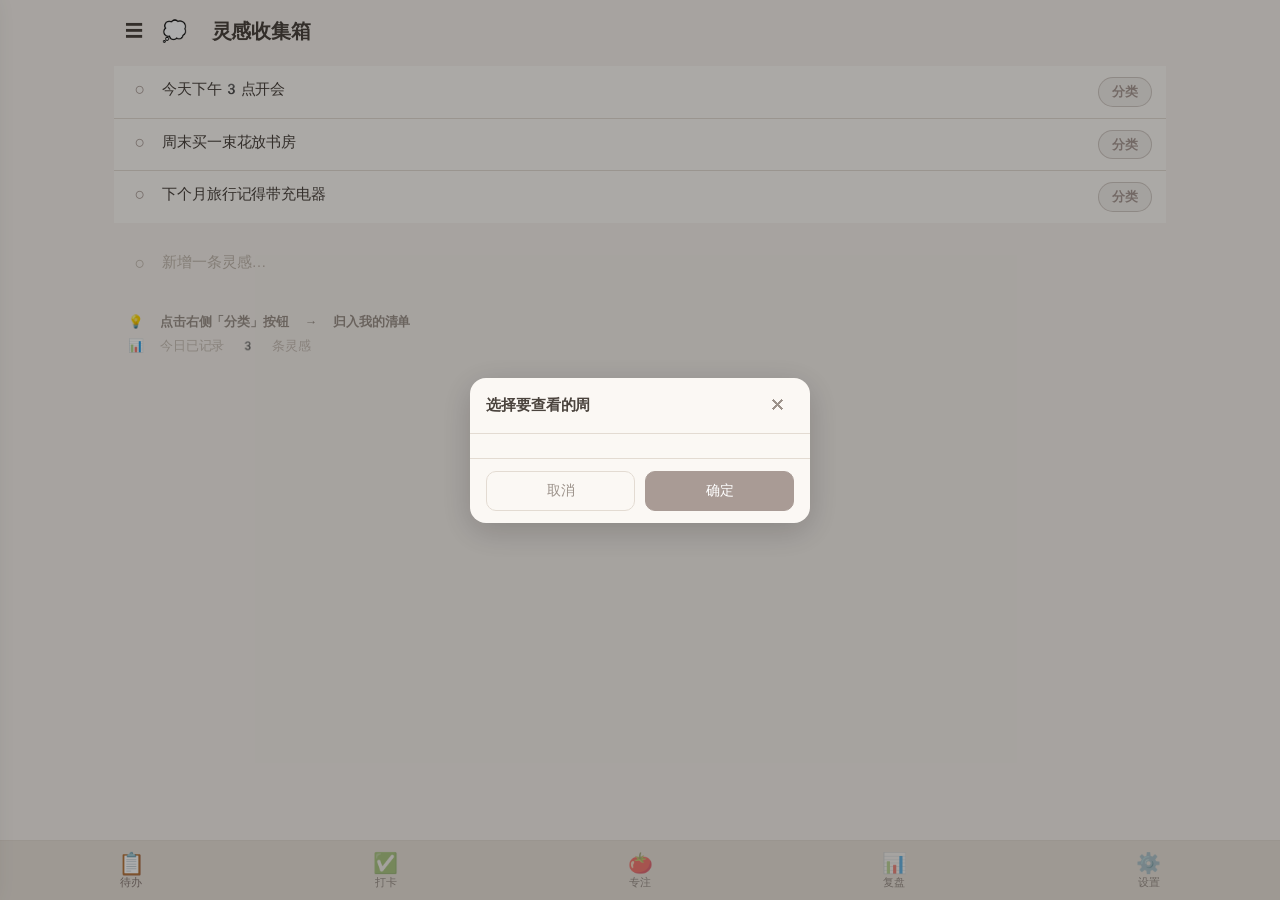
==== commit 780941ec: "re-deploy v44 (jihua-v44) — GitHub Pages had transient build failure" ====
--- a/index.html
+++ b/index.html
@@ -1,476 +1,484 @@
-<!DOCTYPE html>
-<html lang="zh-CN">
-<head>
-<meta charset="UTF-8">
-<meta name="viewport" content="width=device-width, initial-scale=1, viewport-fit=cover, user-scalable=no">
-<title>计划册 · 时间管理</title>
-<meta name="description" content="计划册 周计划 × 氢时光 全能时间管理：GTD清单·番茄钟·习惯打卡·数据复盘，离线可用">
-<meta name="theme-color" content="#F5F0EB">
-<!-- v43：iOS PWA SW 会顽固缓存旧版 HTML，导致复盘页结构错位/空白。HTML 自身加版本戳，app.js 启动时自动比对，
-     不一致就 location.reload(true) 强制重抓，从此每次部署用户都能拿到新结构。 -->
-<meta name="app-build" content="43">
-<meta http-equiv="Cache-Control" content="no-cache, no-store, must-revalidate">
-<meta http-equiv="Pragma" content="no-cache">
-<meta http-equiv="Expires" content="0">
-<link rel="manifest" href="manifest.webmanifest?__v=jihua-v43">
-<link rel="apple-touch-icon" href="icons/apple-touch-icon.png?__v=jihua-v43">
-<meta name="apple-mobile-web-app-capable" content="yes">
-<meta name="apple-mobile-web-app-status-bar-style" content="default">
-<meta name="apple-mobile-web-app-title" content="计划册">
-<link rel="icon" href="icons/icon-192.png">
-<link rel="stylesheet" href="styles.css">
-</head>
-<body>
-<!-- 固定全屏背景层：覆盖灵动岛/刘海安全区，杜绝暗边 -->
-<div class="bg-fix"></div>
-
-<!-- ═══════════ Tab1 待办 · 收集箱 + 双栏周计划 ═══════════ -->
-<section class="page" id="page-todo">
-  <!-- 第一层：收集箱（清单列表） -->
-  <div id="todoHome">
-    <header class="page-head">
-      <button class="icon-btn" id="drawerBtn">☰</button>
-      <h1 id="todoTitle">📋 待办</h1>
-    </header>
-    <div class="scroll-body" id="todoBody"></div>
-  </div>
-
-  <!-- 第二层：双栏周计划执行页（核心） -->
-  <div id="todoPlan" hidden>
-    <div class="view-bar">
-      <div class="vrow1">
-        <button class="icon-btn" id="drawerBtn2">☰</button>
-        <button class="icon-btn" id="planBack">‹</button>
-        <span class="wk-title">🗓️ 周计划</span>
-        <div class="wtabs">
-          <button id="wtPlan" class="active">周计划</button>
-          <button id="wtPool">清单</button>
-        </div>
-      </div>
-      <div class="vrow2">
-        <span id="weekNum">第—周</span>
-        <span class="wk-swap" id="prevWeek">‹</span>
-        <span class="wk-swap" id="nextWeek">›</span>
-        <button id="todayBtn" class="mini-btn">回本周</button>
-        <button id="weekRangeBtn" class="wk-range" style="margin-left:auto;">— 📆</button>
-      </div>
-    </div>
-    <div class="view-switch" id="viewSwitch">
-      <button data-view="week" class="active">📅 周视图</button>
-      <button data-view="day">📆 日程</button>
-    </div>
-    <div class="vwrap" id="weekWrap">
-      <div class="week-cols">
-        <div class="cal-panel" id="calPanel">
-          <div class="week-grid" id="weekGrid"></div>
-          <p class="hint">💡 长按拖拽到日期 · 拖到 ‹ › 跨周 · 拖到下方标记完成</p>
-        </div>
-        <div class="splitter" id="splitter" title="按住拖动调整两栏宽度"><span class="grip"></span></div>
-        <div class="pool-panel" id="poolPanel">
-          <div class="pool-head">
-            <div class="pool-tt" id="poolTrigger">
-              <span class="dot" id="poolDot"></span>
-              <span id="poolName">收集箱</span>
-              <span class="caret">⌄</span>
-            </div>
-            <div class="pool-menu" id="poolMenu"></div>
-          </div>
-          <div class="quick-add">
-            <input id="quickInput" type="text" maxlength="80" placeholder="＋ 快速添加待办…">
-          </div>
-          <div class="pool-list" id="poolList"></div>
-        </div>
-      </div>
-      <button id="fabView" title="切换 概览/详情">›</button>
-    </div>
-    <div class="vwrap" id="dayWrap" hidden>
-      <div class="sub-head day-toolbar day-head">
-        <div class="day-head-main">
-          <span id="dayHeadDate" class="day-head-date">7月31日 周五</span>
-          <span id="dayHeadCount" class="day-head-count">今日清单 · 共 0 项</span>
-        </div>
-      </div>
-      <div class="dl-cols" id="dlCols">
-        <div class="dl-left" id="dlLeft">
-          <div class="dl-left-head">🕐 时间轴</div>
-          <div class="tl-scroll" id="tlScroll">
-            <div class="tl24" id="tl24">
-              <div class="tl24-hours" id="tl24Hours"></div>
-              <div class="tl24-blocks" id="tl24Blocks"></div>
-              <div class="tl-now" id="tlNow" hidden></div>
-            </div>
-          </div>
-        </div>
-        <div class="dl-divider" id="dlDivider" title="拖动调整左右宽度"><span></span></div>
-        <div class="dl-right" id="dlRight">
-          <div class="dl-right-head">
-            <span class="dl-rh-ico">📋</span>
-            <select id="dlListSel" class="dl-sel" title="切换清单"></select>
-          </div>
-          <div class="dl-pool" id="dlPool"></div>
-        </div>
-      </div>
-    </div>
-  </div>
-</section>
-
-<!-- 抽屉侧边栏 -->
-<div id="drawerMask"></div>
-<aside id="drawer">
-  <div class="drawer-title">🗂️ 我的空间</div>
-  <div class="drawer-sec">灵感整理</div>
-  <button class="ditem" data-tv="inbox"><span class="di">📥</span>灵感收集箱<span class="cnt" id="dvInbox">0</span></button>
-  <button class="ditem" data-tv="triage"><span class="di">📂</span>待分类<span class="cnt" id="dvTriage">0</span></button>
-  <button class="ditem" data-tv="plan"><span class="di">📅</span>周计划</button>
-  <div class="drawer-sec">我的清单</div>
-  <div id="userLists"></div>
-  <button id="addListBtn" class="drawer-add">➕ 新增清单</button>
-  <div class="drawer-sec">其他</div>
-  <button class="ditem" data-tv="trash"><span class="di">🗑️</span>回收站<span class="cnt" id="dvTrash">0</span></button>
-</aside>
-
-<!-- 周计划日历跳转浮窗 -->
-<div class="cal-pop" id="calPop" hidden>
-  <div class="cal-pop-inner">
-    <div class="cal-pop-head"><button id="calPrevM">‹</button><span id="calMonthLabel"></span><button id="calNextM">›</button></div>
-    <div class="cal-grid" id="calGrid"></div>
-  </div>
-</div>
-
-<!-- 周计划 · 单日任务详情（双击日期数字打开） -->
-<div class="day-detail-mask" id="dayDetailMask" hidden>
-  <div class="day-detail-sheet" id="dayDetailSheet">
-    <div class="dds-head">
-      <button class="dds-nav" id="ddsPrev" title="前一天">‹ 昨天</button>
-      <div class="dds-titles">
-        <div class="dds-pagetitle">📋 日清单</div>
-        <div class="dds-date" id="ddsDate"></div>
-      </div>
-      <button class="dds-nav" id="ddsNext" title="后一天">明天 ›</button>
-      <button class="dds-close" id="ddsClose" title="关闭">✕</button>
-    </div>
-    <div class="dds-stat" id="ddsStat"></div>
-    <div class="dds-list" id="ddsList"></div>
-    <div class="dds-empty" id="ddsEmpty" hidden>
-      <div class="de-emoji">🌸</div>
-      <div class="de-title">今天还没有任务哦 🌸</div>
-      <div class="de-sub">去周计划右侧清单拖拽一个吧</div>
-    </div>
-    <div class="dds-jump" id="ddsJump"></div>
-    <button class="dds-add" id="ddsAdd">＋ 添加任务</button>
-  </div>
-</div>
-
-<!-- ═══════════ Tab2 打卡 ═══════════ -->
-<section class="page" id="page-habit">
-  <header class="page-head center habit-head"><h1>✅ 打卡</h1><button class="icon-btn habit-more" id="habitMenuBtn" title="更多">⋯</button></header>
-  <div class="sub-tabs">
-    <button id="hbTab1" class="active">打卡</button>
-    <button id="hbTab2">历史记录</button>
-  </div>
-  <div class="scroll-body">
-    <div id="habitMain">
-      <div class="hb-editbar" id="habitEditBar" hidden><span>⠿ 拖动手柄调整顺序 · 👁️ 隐藏 · 📦 归档</span><button id="habitEditDone">完成</button></div>
-      <div id="moodPicker"></div>
-      <div id="habitList"></div>
-      <div class="panel" style="margin:0 14px 12px">
-        <h3 class="ptt">🗓️ 本月打卡热力图</h3>
-        <div class="heatmap" id="habitHeatmap"></div>
-        <div class="hm-legend">
-          <span><i class="d" style="background:var(--bg-soft)"></i>0%</span>
-          <span><i class="d" style="background:color-mix(in srgb,var(--accent) 26%,var(--bg))"></i>1–33%</span>
-          <span><i class="d" style="background:color-mix(in srgb,var(--accent) 55%,var(--bg))"></i>34–66%</span>
-          <span><i class="d" style="background:var(--accent)"></i>67–100%</span>
-          <span class="hm-legend-tip">· 圆点＝当日打卡习惯（同色＝该习惯色）</span>
-        </div>
-      </div>
-    </div>
-    <div id="habitHistory" hidden></div>
-  </div>
-</section>
-
-<!-- ═══════════ Tab3 专注 · 番茄钟 ═══════════ -->
-<section class="page" id="page-focus">
-  <header class="page-head center"><h1>🍅 专注</h1></header>
-  <div class="focus-body">
-    <div class="ring-box">
-      <svg viewBox="0 0 220 220" id="focusRing">
-        <circle cx="110" cy="110" r="96" fill="none" stroke="#F0E7DB" stroke-width="12"/>
-        <circle cx="110" cy="110" r="96" fill="none" stroke="url(#rg)" stroke-width="12"
-          stroke-linecap="round" id="ringFg" transform="rotate(-90 110 110)"/>
-        <defs><linearGradient id="rg" x1="0" y1="0" x2="1" y2="1">
-          <stop offset="0%" stop-color="#71b7ed"/><stop offset="100%" stop-color="#88d8db"/>
-        </linearGradient></defs>
-      </svg>
-      <div class="ring-center">
-        <div id="focusTime">25:00</div>
-        <div id="focusState">准备专注</div>
-      </div>
-    </div>
-    <div class="focus-ctrl">
-      <button id="focusStart" class="big-btn">▶️ 开始专注</button>
-      <button id="focusReset" class="ghost-btn">⏹ 重置</button>
-    </div>
-    <div class="panel focus-opts">
-      <label>⏱️ 专注时长 <select id="selFocusMin"></select></label>
-      <label>☕ 休息时长 <select id="selBreakMin"></select></label>
-      <label>🌊 白噪音 <input type="checkbox" id="noiseToggle"></label>
-      <label>🔗 绑定任务 <select id="focusTask"><option value="">不绑定</option></select></label>
-    </div>
-    <div class="stat-cards" id="focusTodayStats"></div>
-  </div>
-</section>
-
-<!-- ═══════════ Tab4 复盘 ═══════════ -->
-<section class="page" id="page-review">
-  <header class="page-head center"><h1>📊 复盘</h1><button id="revRefresh" class="rev-refresh" title="刷新数据">↻</button></header>
-  <div class="sub-tabs" id="revDims">
-    <button data-d="week" class="active">周</button>
-    <button data-d="month">月</button>
-    <button data-d="year">年</button>
-  </div>
-  <div class="scroll-body">
-      <div id="dataView">
-        <div id="revRangeLabel" class="rev-range"></div>
-
-        <div class="panel"><h3 class="ptt">✅ 习惯打卡复盘</h3><div id="revHabitStats"></div></div>
-
-        <div class="rev-section-title">📋 总体概览</div>
-        <div class="stat-cards" id="revSummary"></div>
-
-        <div class="panel"><h3 class="ptt">🗓️ 日程执行复盘</h3><div id="revSchedStats" class="mini-stats"></div><canvas id="revUtil" height="170"></canvas><div id="revUtilLegend" class="legend"></div></div>
-
-        <div class="panel praise" id="revPraise"></div>
-        <div class="panel improve" id="revImprove"></div>
-
-        <div class="panel"><h3 class="ptt">🍅 番茄专注复盘</h3><div id="revFocusStats" class="mini-stats"></div><canvas id="revFocusHeat" height="130"></canvas><div id="revFocusHeatLegend" class="legend"></div><canvas id="revFocusTrend" height="170"></canvas></div>
-
-        <div class="panel"><h3 class="ptt">🗓️ 打卡日历热力图</h3><div class="heatmap" id="revCal"></div></div>
-
-        <div class="panel" id="revMoodPanel" hidden><h3 class="ptt">💗 心情分布</h3><canvas id="revMoodDonut" height="200"></canvas><div id="revMoodLegend" class="legend"></div></div>
-        <div class="panel" id="revMoodTrendPanel" hidden><h3 class="ptt">🌈 心情趋势</h3><canvas id="revMoodLine" height="180"></canvas></div>
-      </div>
-    <div id="annualEntry"></div>
-  </div>
-</section>
-
-<!-- ═══════════ Tab5 设置 ═══════════ -->
-<section class="page" id="page-settings">
-  <header class="page-head center"><h1>⚙️ 设置</h1></header>
-  <div class="scroll-body">
-    <div class="panel set-group">
-      <h3 class="ptt">☁️ iCloud 同步</h3>
-      <p class="set-note">网页版通过「备份文件 + iCloud云盘」跨设备同步：导出备份保存到 iCloud云盘，在其他设备恢复即可。</p>
-      <button class="set-btn" id="setExport">💾 导出备份（存 iCloud云盘）</button>
-      <button class="set-btn" id="setImport">📂 恢复备份</button>
-    </div>
-    <div class="panel set-group">
-      <h3 class="ptt">📅 系统日历</h3>
-      <p class="set-note">单向只读导入，不回写系统日历。iPhone 日历 → 共享/导出 .ics 后在此导入。</p>
-      <button class="set-btn" id="setIcs">📥 导入系统日历 (.ics)</button>
-      <button class="set-btn" id="setClearIcs">🧹 清空已导入日历</button>
-    </div>
-    <div class="panel set-group">
-      <button class="entry-card" id="openPalette">
-        <span class="ec-ico">🎨</span>
-        <span class="ec-main"><b>调色盘</b><small>管理你的专属色彩灵感库</small></span>
-        <span class="ec-go">›</span>
-      </button>
-    </div>
-    <div class="panel set-group">
-      <h3 class="ptt">🎨 主题配色</h3>
-      <div class="theme-list sys-chips" id="themeList">
-        <button class="theme-item" data-sys="red"><span class="tdot" style="background:#C77B6E"></span><span class="tname">🔴 红色系</span></button>
-        <button class="theme-item" data-sys="orange"><span class="tdot" style="background:#D99A5B"></span><span class="tname">🟠 橙色系</span></button>
-        <button class="theme-item" data-sys="yellow"><span class="tdot" style="background:#E0C05C"></span><span class="tname">🟡 黄色系</span></button>
-        <button class="theme-item" data-sys="green"><span class="tdot" style="background:#7FB89A"></span><span class="tname">🟢 绿色系</span></button>
-        <button class="theme-item" data-sys="cyan"><span class="tdot" style="background:#6FB6C9"></span><span class="tname">🩵 青色系</span></button>
-        <button class="theme-item" data-sys="blue"><span class="tdot" style="background:#6F9FD6"></span><span class="tname">🔵 蓝色系</span></button>
-        <button class="theme-item" data-sys="purple"><span class="tdot" style="background:#9B8EC9"></span><span class="tname">🟣 紫色系</span></button>
-      </div>
-      <div class="sys-schemes" id="sysSchemes"></div>
-      <div class="theme-custom" id="themeCustom"></div>
-      <p class="set-note">🎨 选一个色系，点开里面的配色方案即可一键应用到全局；想要更个性化，可在下方「我的收藏色」单独指定主色微调。</p>
-    </div>
-    <div class="panel set-group">
-      <h3 class="ptt">🔔 智能提醒</h3>
-      <p class="set-note">开启后，任务到达截止时间时（应用打开状态下）弹出提醒通知。</p>
-      <button class="set-btn" id="setNotify">🔔 开启通知权限</button>
-    </div>
-    <div class="panel set-group">
-      <h3 class="ptt">📱 添加到主屏幕（离线独立运行）</h3>
-      <p class="set-note">iPhone：Safari 打开本页 → 分享 → 「添加到主屏幕」。之后完全断网也可正常使用，数据保存在本机。</p>
-    </div>
-    <div class="panel set-group">
-      <h3 class="ptt">ℹ️ 关于</h3>
-      <p class="set-note">计划册 v43 (jihua-v43) · 灵感收集箱(直接「分类」归入清单/待分类同源) × 日清单便签 + 日程窄时间轴(00–23·卡片显示清单分类名称·首屏自动滚到当前时间) × 复盘渲染全方位兜底(计算+写入+兜底三层防御) × 全量持久化/云同步持续在线<br>莫兰迪/马卡龙奶油风 · 手账质感 · 离线 PWA</p>
-    </div>
-    <div class="panel set-group">
-      <h3 class="ptt">🗂️ 数据管理</h3>
-      <button class="clear-data" id="clearData">
-        <span class="cd-t">🗑️ 清空当前数据</span>
-        <span class="cd-s">清除所有演示数据，重新开始使用（保留调色盘收藏与主题配色设置）</span>
-      </button>
-      <div class="app-ver">计划册 v43 (jihua-v43) · 莫兰迪 / 马卡龙奶油风</div>
-    </div>
-  </div>
-</section>
-
-<!-- ═══════════ 底部 Tab 导航 ═══════════ -->
-<nav id="tabbar">
-  <button data-tab="todo" class="active"><i>📋</i><span>待办</span></button>
-  <button data-tab="habit"><i>✅</i><span>打卡</span></button>
-  <button data-tab="focus"><i>🍅</i><span>专注</span></button>
-  <button data-tab="review"><i>📊</i><span>复盘</span></button>
-  <button data-tab="settings"><i>⚙️</i><span>设置</span></button>
-</nav>
-
-<button id="fabAdd" title="新增">➕</button>
-<div id="doneDrop">✅ 拖到这里标记完成</div>
-
-<!-- 灵感收集箱：键盘上方控制条 -->
-<div class="kb-bar" id="kbBar" hidden>
-  <button class="kb-arr" id="kbUp" title="上一条">⬆️</button>
-  <button class="kb-arr" id="kbDown" title="新建/下一条">⬇️</button>
-  <span class="kb-flex"></span>
-  <button class="kb-action" id="kbDone">完成</button>
-  <button class="kb-action" id="kbHide">收起</button>
-</div>
-
-<!-- ═══════════ 弹窗 ═══════════ -->
-<div class="mask" id="mask">
-  <!-- 任务编辑 -->
-  <div class="modal" id="taskModal">
-    <h3 id="tmTitle">✏️ 编辑任务</h3>
-    <label>标题（可带 Emoji）<input id="mTitle" type="text" maxlength="80" placeholder="例如：🏃 晨跑 5 公里"></label>
-    <label>备注<textarea id="mNotes" rows="2" placeholder="写点备注…"></textarea></label>
-    <div class="modal-grid">
-      <label>截止日期<input id="mDate" type="date"></label>
-      <label>结束日期(跨天)<input id="mDateEnd" type="date"></label>
-    </div>
-    <div class="modal-grid">
-      <label>截止时间<input id="mTime" type="time"></label>
-      <label class="check-line" style="margin-top:22px"><input id="mAllDay" type="checkbox"> 全天</label>
-    </div>
-    <div class="modal-grid">
-      <label>所属清单<select id="mList"></select></label>
-      <label>优先级<select id="mPri">
-        <option value="">无</option><option value="0">P0 重要紧急</option><option value="1">P1 重要不紧急</option>
-        <option value="2">P2 紧急不重要</option><option value="3">P3 不重要不紧急</option>
-      </select></label>
-    </div>
-    <label>标签（逗号分隔）<input id="mTags" type="text" placeholder="例如：深度工作, 阅读"></label>
-    <label>子任务</label>
-    <div id="mSubs"></div>
-    <div class="sub-add"><input id="mSubInput" type="text" placeholder="＋ 添加子任务，回车确认" maxlength="60"></div>
-    <div class="state-line">
-      <label class="check-line"><input id="mDone" type="checkbox"> ✅ 已完成</label>
-      <label class="check-line"><input id="mAbandon" type="checkbox"> ❌ 已放弃</label>
-    </div>
-    <div class="modal-btns">
-      <button id="mDelete" class="danger">删除</button><span class="flex1"></span>
-      <button id="mCancel">取消</button><button id="mSave" class="primary">保存</button>
-    </div>
-  </div>
-
-  <!-- 新增清单 -->
-  <div class="modal" id="listModal">
-    <h3>📚 新增清单</h3>
-    <label>清单名称<input id="lmName" type="text" maxlength="10" placeholder="例如：健康养生"></label>
-    <label>图标 Emoji<input id="lmEmoji" type="text" maxlength="2" placeholder="🌿"></label>
-    <label>标识色（必选）</label>
-    <div class="swatches" id="lmColors"></div>
-    <div class="modal-btns"><span class="flex1"></span><button id="lmCancel">取消</button><button id="lmSave" class="primary">创建</button></div>
-  </div>
-
-  <!-- 新增习惯 -->
-  <div class="modal" id="habitModal">
-    <h3>🌱 新增习惯</h3>
-    <label>习惯名称<input id="hmName" type="text" maxlength="12" placeholder="例如：早起喝水"></label>
-    <label>图标 Emoji<input id="hmEmoji" type="text" maxlength="2" placeholder="💧"></label>
-    <label>所属分类</label>
-    <div class="hm-cats" id="hmCats"></div>
-    <label>标识色</label>
-    <div class="swatches" id="hmColors"></div>
-    <div class="modal-btns"><span class="flex1"></span><button id="hmCancel">取消</button><button id="hmSave" class="primary">创建</button></div>
-  </div>
-</div>
-
-<input type="file" id="icsFile" accept=".ics,text/calendar" hidden>
-<input type="file" id="jsonFile" accept=".json,application/json" hidden>
-<input type="file" id="palettePhoto" accept="image/*" hidden>
-<input type="file" id="inspPhoto" accept="image/*" hidden>
-<input type="file" id="annualPhoto" accept="image/*" hidden>
-<div id="toast"></div>
-
-<!-- ═══════════ 调色盘（设置内入口 · 深层页） ═══════════ -->
-<section class="page page-extra" id="palettePage" hidden>
-  <header class="page-head"><button class="icon-btn" data-close="palettePage">‹</button><h1>🎨 调色盘</h1></header>
-  <div class="scroll-body">
-
-    <!-- 模块一：今日色彩情绪 -->
-    <div class="panel pal-daily" id="palDaily"></div>
-
-    <!-- 模块二：配色日记（预览入口） -->
-    <div class="panel pal-diary-prev" id="palDiaryPrev"></div>
-
-    <!-- 模块三：灵感补给 -->
-    <div class="panel pal-inspire">
-      <h3 class="ptt">💡 灵感补给 <small class="ptt-sub">🌐 全网热门配色</small></h3>
-      <div class="inspire-stream" id="inspireStream"></div>
-    </div>
-
-    <!-- 模块四：我的收藏 -->
-    <div class="panel pal-fav">
-      <h3 class="ptt">❤️ 我的收藏 <span class="fav-count" id="favCount"></span></h3>
-      <div class="fav-grid" id="favGrid"></div>
-      <div id="colorForm" class="color-form" hidden>
-        <input type="color" id="cfHex" value="#88d8db" style="width:44px;height:34px;border:0;background:none">
-        <input type="text" id="cfVal" value="#88d8db" maxlength="7" style="width:84px">
-        <input type="text" id="cfName" placeholder="颜色名称" maxlength="12" style="flex:1;min-width:0">
-        <button class="mini-btn" id="cfSave">保存</button>
-      </div>
-      <div class="pal-fav-actions">
-        <button class="mini-btn" id="addColorBtn">➕ 新建颜色</button>
-        <button class="mini-btn" id="pickPhotoBtn2">📷 照片取色</button>
-      </div>
-      <div id="extractOut"></div>
-    </div>
-
-    <!-- 云同步 -->
-    <div class="panel">
-      <h3 class="ptt">☁️ 云同步（全量数据）</h3>
-      <p class="set-note">全部 12 类数据（灵感/待分类/清单/周计划/日清单/打卡/专注/复盘/调色盘/主题/治愈系/设置）通过你自己的后端 API 同步。未配置时仅保存在本机（localStorage + IndexedDB 双备份），离线可用、关闭不丢。</p>
-      <label class="set-label" for="syncBackend">后端地址</label>
-      <input id="syncBackend" class="set-input" placeholder="https://your.api/goalday" autocomplete="off" spellcheck="false" />
-      <label class="set-label" for="syncUser">账号（手机号，可选）</label>
-      <input id="syncUser" class="set-input" placeholder="用于区分多账号，可留空" autocomplete="off" />
-      <div id="syncStatus" class="set-note">未配置后端 · 仅本机双备份</div>
-      <button class="set-btn" id="paletteSync">🔄 立即同步全部数据到云端</button>
-    </div>
-  </div>
-
-  <!-- 子页：配色日记 -->
-  <div class="subpage" id="diaryPage" hidden>
-    <header class="page-head"><button class="icon-btn" id="diaryBack">‹</button><h1>📖 配色日记</h1><span class="ph-sub" id="diarySub"></span></header>
-    <div class="scroll-body" id="diaryBody"></div>
-  </div>
-
-  <!-- 子页：搭配推荐 -->
-  <div class="subpage" id="pairPage" hidden>
-    <header class="page-head"><button class="icon-btn" id="pairBack">‹</button><h1 id="pairTitle">🎨 搭配推荐</h1></header>
-    <div class="scroll-body" id="pairBody"></div>
-  </div>
-</section>
-
-<!-- ═══════════ 年度回顾（复盘内入口 · 深层页） ═══════════ -->
-<section class="page page-extra" id="annualPage" hidden>
-  <header class="page-head"><button class="icon-btn" data-close="annualPage">‹</button><h1>✨ 年度回顾</h1></header>
-  <div class="scroll-body" id="annualBody"></div>
-</section>
-
-<script src="app.js?__v=jihua-v43"></script>
-<script src="plus.js?__v=jihua-v43"></script>
-<script src="sync.js?__v=jihua-v43"></script>
-</body>
-</html>
+<!DOCTYPE html>
+<html lang="zh-CN">
+<head>
+<meta charset="UTF-8">
+<meta name="viewport" content="width=device-width, initial-scale=1, viewport-fit=cover, user-scalable=no">
+<title>计划册 · 时间管理</title>
+<meta name="description" content="计划册 周计划 × 氢时光 全能时间管理：GTD清单·番茄钟·习惯打卡·数据复盘，离线可用">
+<meta name="theme-color" content="#F5F0EB">
+<!-- v44：复盘空状态+日期选择器+刷新反馈。HTML 自身加版本戳，app.js 启动时自动比对，
+     不一致就 location.replace 强制重抓，从此每次部署用户都能拿到新结构。 -->
+<meta name="app-build" content="44">
+<meta http-equiv="Cache-Control" content="no-cache, no-store, must-revalidate">
+<meta http-equiv="Pragma" content="no-cache">
+<meta http-equiv="Expires" content="0">
+<link rel="manifest" href="manifest.webmanifest?__v=jihua-v44">
+<link rel="apple-touch-icon" href="icons/apple-touch-icon.png?__v=jihua-v44">
+<meta name="apple-mobile-web-app-capable" content="yes">
+<meta name="apple-mobile-web-app-status-bar-style" content="default">
+<meta name="apple-mobile-web-app-title" content="计划册">
+<link rel="icon" href="icons/icon-192.png">
+<link rel="stylesheet" href="styles.css">
+</head>
+<body>
+<!-- 固定全屏背景层：覆盖灵动岛/刘海安全区，杜绝暗边 -->
+<div class="bg-fix"></div>
+
+<!-- ═══════════ Tab1 待办 · 收集箱 + 双栏周计划 ═══════════ -->
+<section class="page" id="page-todo">
+  <!-- 第一层：收集箱（清单列表） -->
+  <div id="todoHome">
+    <header class="page-head">
+      <button class="icon-btn" id="drawerBtn">☰</button>
+      <h1 id="todoTitle">📋 待办</h1>
+    </header>
+    <div class="scroll-body" id="todoBody"></div>
+  </div>
+
+  <!-- 第二层：双栏周计划执行页（核心） -->
+  <div id="todoPlan" hidden>
+    <div class="view-bar">
+      <div class="vrow1">
+        <button class="icon-btn" id="drawerBtn2">☰</button>
+        <button class="icon-btn" id="planBack">‹</button>
+        <span class="wk-title">🗓️ 周计划</span>
+        <div class="wtabs">
+          <button id="wtPlan" class="active">周计划</button>
+          <button id="wtPool">清单</button>
+        </div>
+      </div>
+      <div class="vrow2">
+        <span id="weekNum">第—周</span>
+        <span class="wk-swap" id="prevWeek">‹</span>
+        <span class="wk-swap" id="nextWeek">›</span>
+        <button id="todayBtn" class="mini-btn">回本周</button>
+        <button id="weekRangeBtn" class="wk-range" style="margin-left:auto;">— 📆</button>
+      </div>
+    </div>
+    <div class="view-switch" id="viewSwitch">
+      <button data-view="week" class="active">📅 周视图</button>
+      <button data-view="day">📆 日程</button>
+    </div>
+    <div class="vwrap" id="weekWrap">
+      <div class="week-cols">
+        <div class="cal-panel" id="calPanel">
+          <div class="week-grid" id="weekGrid"></div>
+          <p class="hint">💡 长按拖拽到日期 · 拖到 ‹ › 跨周 · 拖到下方标记完成</p>
+        </div>
+        <div class="splitter" id="splitter" title="按住拖动调整两栏宽度"><span class="grip"></span></div>
+        <div class="pool-panel" id="poolPanel">
+          <div class="pool-head">
+            <div class="pool-tt" id="poolTrigger">
+              <span class="dot" id="poolDot"></span>
+              <span id="poolName">收集箱</span>
+              <span class="caret">⌄</span>
+            </div>
+            <div class="pool-menu" id="poolMenu"></div>
+          </div>
+          <div class="quick-add">
+            <input id="quickInput" type="text" maxlength="80" placeholder="＋ 快速添加待办…">
+          </div>
+          <div class="pool-list" id="poolList"></div>
+        </div>
+      </div>
+      <button id="fabView" title="切换 概览/详情">›</button>
+    </div>
+    <div class="vwrap" id="dayWrap" hidden>
+      <div class="sub-head day-toolbar day-head">
+        <div class="day-head-main">
+          <span id="dayHeadDate" class="day-head-date">7月31日 周五</span>
+          <span id="dayHeadCount" class="day-head-count">今日清单 · 共 0 项</span>
+        </div>
+      </div>
+      <div class="dl-cols" id="dlCols">
+        <div class="dl-left" id="dlLeft">
+          <div class="dl-left-head">🕐 时间轴</div>
+          <div class="tl-scroll" id="tlScroll">
+            <div class="tl24" id="tl24">
+              <div class="tl24-hours" id="tl24Hours"></div>
+              <div class="tl24-blocks" id="tl24Blocks"></div>
+              <div class="tl-now" id="tlNow" hidden></div>
+            </div>
+          </div>
+        </div>
+        <div class="dl-divider" id="dlDivider" title="拖动调整左右宽度"><span></span></div>
+        <div class="dl-right" id="dlRight">
+          <div class="dl-right-head">
+            <span class="dl-rh-ico">📋</span>
+            <select id="dlListSel" class="dl-sel" title="切换清单"></select>
+          </div>
+          <div class="dl-pool" id="dlPool"></div>
+        </div>
+      </div>
+    </div>
+  </div>
+</section>
+
+<!-- 抽屉侧边栏 -->
+<div id="drawerMask"></div>
+<aside id="drawer">
+  <div class="drawer-title">🗂️ 我的空间</div>
+  <div class="drawer-sec">灵感整理</div>
+  <button class="ditem" data-tv="inbox"><span class="di">📥</span>灵感收集箱<span class="cnt" id="dvInbox">0</span></button>
+  <button class="ditem" data-tv="triage"><span class="di">📂</span>待分类<span class="cnt" id="dvTriage">0</span></button>
+  <button class="ditem" data-tv="plan"><span class="di">📅</span>周计划</button>
+  <div class="drawer-sec">我的清单</div>
+  <div id="userLists"></div>
+  <button id="addListBtn" class="drawer-add">➕ 新增清单</button>
+  <div class="drawer-sec">其他</div>
+  <button class="ditem" data-tv="trash"><span class="di">🗑️</span>回收站<span class="cnt" id="dvTrash">0</span></button>
+</aside>
+
+<!-- 周计划日历跳转浮窗 -->
+<div class="cal-pop" id="calPop" hidden>
+  <div class="cal-pop-inner">
+    <div class="cal-pop-head"><button id="calPrevM">‹</button><span id="calMonthLabel"></span><button id="calNextM">›</button></div>
+    <div class="cal-grid" id="calGrid"></div>
+  </div>
+</div>
+
+<!-- 周计划 · 单日任务详情（双击日期数字打开） -->
+<div class="day-detail-mask" id="dayDetailMask" hidden>
+  <div class="day-detail-sheet" id="dayDetailSheet">
+    <div class="dds-head">
+      <button class="dds-nav" id="ddsPrev" title="前一天">‹ 昨天</button>
+      <div class="dds-titles">
+        <div class="dds-pagetitle">📋 日清单</div>
+        <div class="dds-date" id="ddsDate"></div>
+      </div>
+      <button class="dds-nav" id="ddsNext" title="后一天">明天 ›</button>
+      <button class="dds-close" id="ddsClose" title="关闭">✕</button>
+    </div>
+    <div class="dds-stat" id="ddsStat"></div>
+    <div class="dds-list" id="ddsList"></div>
+    <div class="dds-empty" id="ddsEmpty" hidden>
+      <div class="de-emoji">🌸</div>
+      <div class="de-title">今天还没有任务哦 🌸</div>
+      <div class="de-sub">去周计划右侧清单拖拽一个吧</div>
+    </div>
+    <div class="dds-jump" id="ddsJump"></div>
+    <button class="dds-add" id="ddsAdd">＋ 添加任务</button>
+  </div>
+</div>
+
+<!-- ═══════════ Tab2 打卡 ═══════════ -->
+<section class="page" id="page-habit">
+  <header class="page-head center habit-head"><h1>✅ 打卡</h1><button class="icon-btn habit-more" id="habitMenuBtn" title="更多">⋯</button></header>
+  <div class="sub-tabs">
+    <button id="hbTab1" class="active">打卡</button>
+    <button id="hbTab2">历史记录</button>
+  </div>
+  <div class="scroll-body">
+    <div id="habitMain">
+      <div class="hb-editbar" id="habitEditBar" hidden><span>⠿ 拖动手柄调整顺序 · 👁️ 隐藏 · 📦 归档</span><button id="habitEditDone">完成</button></div>
+      <div id="moodPicker"></div>
+      <div id="habitList"></div>
+      <div class="panel" style="margin:0 14px 12px">
+        <h3 class="ptt">🗓️ 本月打卡热力图</h3>
+        <div class="heatmap" id="habitHeatmap"></div>
+        <div class="hm-legend">
+          <span><i class="d" style="background:var(--bg-soft)"></i>0%</span>
+          <span><i class="d" style="background:color-mix(in srgb,var(--accent) 26%,var(--bg))"></i>1–33%</span>
+          <span><i class="d" style="background:color-mix(in srgb,var(--accent) 55%,var(--bg))"></i>34–66%</span>
+          <span><i class="d" style="background:var(--accent)"></i>67–100%</span>
+          <span class="hm-legend-tip">· 圆点＝当日打卡习惯（同色＝该习惯色）</span>
+        </div>
+      </div>
+    </div>
+    <div id="habitHistory" hidden></div>
+  </div>
+</section>
+
+<!-- ═══════════ Tab3 专注 · 番茄钟 ═══════════ -->
+<section class="page" id="page-focus">
+  <header class="page-head center"><h1>🍅 专注</h1></header>
+  <div class="focus-body">
+    <div class="ring-box">
+      <svg viewBox="0 0 220 220" id="focusRing">
+        <circle cx="110" cy="110" r="96" fill="none" stroke="#F0E7DB" stroke-width="12"/>
+        <circle cx="110" cy="110" r="96" fill="none" stroke="url(#rg)" stroke-width="12"
+          stroke-linecap="round" id="ringFg" transform="rotate(-90 110 110)"/>
+        <defs><linearGradient id="rg" x1="0" y1="0" x2="1" y2="1">
+          <stop offset="0%" stop-color="#71b7ed"/><stop offset="100%" stop-color="#88d8db"/>
+        </linearGradient></defs>
+      </svg>
+      <div class="ring-center">
+        <div id="focusTime">25:00</div>
+        <div id="focusState">准备专注</div>
+      </div>
+    </div>
+    <div class="focus-ctrl">
+      <button id="focusStart" class="big-btn">▶️ 开始专注</button>
+      <button id="focusReset" class="ghost-btn">⏹ 重置</button>
+    </div>
+    <div class="panel focus-opts">
+      <label>⏱️ 专注时长 <select id="selFocusMin"></select></label>
+      <label>☕ 休息时长 <select id="selBreakMin"></select></label>
+      <label>🌊 白噪音 <input type="checkbox" id="noiseToggle"></label>
+      <label>🔗 绑定任务 <select id="focusTask"><option value="">不绑定</option></select></label>
+    </div>
+    <div class="stat-cards" id="focusTodayStats"></div>
+  </div>
+</section>
+
+<!-- ═══════════ Tab4 复盘 ═══════════ -->
+<section class="page" id="page-review">
+  <header class="page-head center"><h1>📊 复盘</h1><button id="revPickDate" class="rev-pick" title="选择周期">📅选择周期</button><button id="revRefresh" class="rev-refresh" title="刷新数据">↻</button></header>
+  <div class="sub-tabs" id="revDims">
+    <button data-d="week" class="active">周</button>
+    <button data-d="month">月</button>
+    <button data-d="year">年</button>
+  </div>
+  <div class="scroll-body">
+      <div id="dataView">
+        <div id="revRangeLabel" class="rev-range"></div>
+
+        <div class="panel"><h3 class="ptt">✅ 习惯打卡复盘</h3><div id="revHabitStats"></div></div>
+
+        <div class="rev-section-title">📋 总体概览</div>
+        <div class="stat-cards" id="revSummary"></div>
+
+        <div class="panel"><h3 class="ptt">🗓️ 日程执行复盘</h3><div id="revSchedStats" class="mini-stats"></div><canvas id="revUtil" height="170"></canvas><div id="revUtilLegend" class="legend"></div></div>
+
+        <div class="panel praise" id="revPraise"></div>
+        <div class="panel improve" id="revImprove"></div>
+
+        <div class="panel"><h3 class="ptt">🍅 番茄专注复盘</h3><div id="revFocusStats" class="mini-stats"></div><canvas id="revFocusHeat" height="130"></canvas><div id="revFocusHeatLegend" class="legend"></div><canvas id="revFocusTrend" height="170"></canvas></div>
+
+        <div class="panel"><h3 class="ptt">🗓️ 打卡日历热力图</h3><div class="heatmap" id="revCal"></div></div>
+
+        <div class="panel" id="revMoodPanel" hidden><h3 class="ptt">💗 心情分布</h3><canvas id="revMoodDonut" height="200"></canvas><div id="revMoodLegend" class="legend"></div></div>
+        <div class="panel" id="revMoodTrendPanel" hidden><h3 class="ptt">🌈 心情趋势</h3><canvas id="revMoodLine" height="180"></canvas></div>
+      </div>
+    <div id="annualEntry"></div>
+  </div>
+</section>
+
+<!-- ═══════════ Tab5 设置 ═══════════ -->
+<section class="page" id="page-settings">
+  <header class="page-head center"><h1>⚙️ 设置</h1></header>
+  <div class="scroll-body">
+    <div class="panel set-group">
+      <h3 class="ptt">☁️ iCloud 同步</h3>
+      <p class="set-note">网页版通过「备份文件 + iCloud云盘」跨设备同步：导出备份保存到 iCloud云盘，在其他设备恢复即可。</p>
+      <button class="set-btn" id="setExport">💾 导出备份（存 iCloud云盘）</button>
+      <button class="set-btn" id="setImport">📂 恢复备份</button>
+    </div>
+    <div class="panel set-group">
+      <h3 class="ptt">📅 系统日历</h3>
+      <p class="set-note">单向只读导入，不回写系统日历。iPhone 日历 → 共享/导出 .ics 后在此导入。</p>
+      <button class="set-btn" id="setIcs">📥 导入系统日历 (.ics)</button>
+      <button class="set-btn" id="setClearIcs">🧹 清空已导入日历</button>
+    </div>
+    <div class="panel set-group">
+      <button class="entry-card" id="openPalette">
+        <span class="ec-ico">🎨</span>
+        <span class="ec-main"><b>调色盘</b><small>管理你的专属色彩灵感库</small></span>
+        <span class="ec-go">›</span>
+      </button>
+    </div>
+    <div class="panel set-group">
+      <h3 class="ptt">🎨 主题配色</h3>
+      <div class="theme-list sys-chips" id="themeList">
+        <button class="theme-item" data-sys="red"><span class="tdot" style="background:#C77B6E"></span><span class="tname">🔴 红色系</span></button>
+        <button class="theme-item" data-sys="orange"><span class="tdot" style="background:#D99A5B"></span><span class="tname">🟠 橙色系</span></button>
+        <button class="theme-item" data-sys="yellow"><span class="tdot" style="background:#E0C05C"></span><span class="tname">🟡 黄色系</span></button>
+        <button class="theme-item" data-sys="green"><span class="tdot" style="background:#7FB89A"></span><span class="tname">🟢 绿色系</span></button>
+        <button class="theme-item" data-sys="cyan"><span class="tdot" style="background:#6FB6C9"></span><span class="tname">🩵 青色系</span></button>
+        <button class="theme-item" data-sys="blue"><span class="tdot" style="background:#6F9FD6"></span><span class="tname">🔵 蓝色系</span></button>
+        <button class="theme-item" data-sys="purple"><span class="tdot" style="background:#9B8EC9"></span><span class="tname">🟣 紫色系</span></button>
+      </div>
+      <div class="sys-schemes" id="sysSchemes"></div>
+      <div class="theme-custom" id="themeCustom"></div>
+      <p class="set-note">🎨 选一个色系，点开里面的配色方案即可一键应用到全局；想要更个性化，可在下方「我的收藏色」单独指定主色微调。</p>
+    </div>
+    <div class="panel set-group">
+      <h3 class="ptt">🔔 智能提醒</h3>
+      <p class="set-note">开启后，任务到达截止时间时（应用打开状态下）弹出提醒通知。</p>
+      <button class="set-btn" id="setNotify">🔔 开启通知权限</button>
+    </div>
+    <div class="panel set-group">
+      <h3 class="ptt">📱 添加到主屏幕（离线独立运行）</h3>
+      <p class="set-note">iPhone：Safari 打开本页 → 分享 → 「添加到主屏幕」。之后完全断网也可正常使用，数据保存在本机。</p>
+    </div>
+    <div class="panel set-group">
+      <h3 class="ptt">ℹ️ 关于</h3>
+      <p class="set-note">计划册 v44 (jihua-v44) · 灵感收集箱(直接「分类」归入清单/待分类同源) × 日清单便签 + 日程窄时间轴(00–23·卡片显示清单分类名称·首屏自动滚到当前时间) × 复盘自定义周期+空状态兜底(每模块独立空提示+刷新旋转反馈+日期选择器) × 全量持久化/云同步持续在线<br>莫兰迪/马卡龙奶油风 · 手账质感 · 离线 PWA</p>
+    </div>
+    <div class="panel set-group">
+      <h3 class="ptt">🗂️ 数据管理</h3>
+      <button class="clear-data" id="clearData">
+        <span class="cd-t">🗑️ 清空当前数据</span>
+        <span class="cd-s">清除所有演示数据，重新开始使用（保留调色盘收藏与主题配色设置）</span>
+      </button>
+      <div class="app-ver">计划册 v44 (jihua-v44) · 莫兰迪 / 马卡龙奶油风</div>
+    </div>
+  </div>
+</section>
+
+<!-- ═══════════ 底部 Tab 导航 ═══════════ -->
+<nav id="tabbar">
+  <button data-tab="todo" class="active"><i>📋</i><span>待办</span></button>
+  <button data-tab="habit"><i>✅</i><span>打卡</span></button>
+  <button data-tab="focus"><i>🍅</i><span>专注</span></button>
+  <button data-tab="review"><i>📊</i><span>复盘</span></button>
+  <button data-tab="settings"><i>⚙️</i><span>设置</span></button>
+</nav>
+
+<button id="fabAdd" title="新增">➕</button>
+<div id="doneDrop">✅ 拖到这里标记完成</div>
+
+<!-- 灵感收集箱：键盘上方控制条 -->
+<div class="kb-bar" id="kbBar" hidden>
+  <button class="kb-arr" id="kbUp" title="上一条">⬆️</button>
+  <button class="kb-arr" id="kbDown" title="新建/下一条">⬇️</button>
+  <span class="kb-flex"></span>
+  <button class="kb-action" id="kbDone">完成</button>
+  <button class="kb-action" id="kbHide">收起</button>
+</div>
+
+<!-- ═══════════ 弹窗 ═══════════ -->
+<div class="mask" id="mask">
+  <!-- 任务编辑 -->
+  <div class="modal" id="taskModal">
+    <h3 id="tmTitle">✏️ 编辑任务</h3>
+    <label>标题（可带 Emoji）<input id="mTitle" type="text" maxlength="80" placeholder="例如：🏃 晨跑 5 公里"></label>
+    <label>备注<textarea id="mNotes" rows="2" placeholder="写点备注…"></textarea></label>
+    <div class="modal-grid">
+      <label>截止日期<input id="mDate" type="date"></label>
+      <label>结束日期(跨天)<input id="mDateEnd" type="date"></label>
+    </div>
+    <div class="modal-grid">
+      <label>截止时间<input id="mTime" type="time"></label>
+      <label class="check-line" style="margin-top:22px"><input id="mAllDay" type="checkbox"> 全天</label>
+    </div>
+    <div class="modal-grid">
+      <label>所属清单<select id="mList"></select></label>
+      <label>优先级<select id="mPri">
+        <option value="">无</option><option value="0">P0 重要紧急</option><option value="1">P1 重要不紧急</option>
+        <option value="2">P2 紧急不重要</option><option value="3">P3 不重要不紧急</option>
+      </select></label>
+    </div>
+    <label>标签（逗号分隔）<input id="mTags" type="text" placeholder="例如：深度工作, 阅读"></label>
+    <label>子任务</label>
+    <div id="mSubs"></div>
+    <div class="sub-add"><input id="mSubInput" type="text" placeholder="＋ 添加子任务，回车确认" maxlength="60"></div>
+    <div class="state-line">
+      <label class="check-line"><input id="mDone" type="checkbox"> ✅ 已完成</label>
+      <label class="check-line"><input id="mAbandon" type="checkbox"> ❌ 已放弃</label>
+    </div>
+    <div class="modal-btns">
+      <button id="mDelete" class="danger">删除</button><span class="flex1"></span>
+      <button id="mCancel">取消</button><button id="mSave" class="primary">保存</button>
+    </div>
+  </div>
+
+  <!-- 新增清单 -->
+  <div class="modal" id="listModal">
+    <h3>📚 新增清单</h3>
+    <label>清单名称<input id="lmName" type="text" maxlength="10" placeholder="例如：健康养生"></label>
+    <label>图标 Emoji<input id="lmEmoji" type="text" maxlength="2" placeholder="🌿"></label>
+    <label>标识色（必选）</label>
+    <div class="swatches" id="lmColors"></div>
+    <div class="modal-btns"><span class="flex1"></span><button id="lmCancel">取消</button><button id="lmSave" class="primary">创建</button></div>
+  </div>
+
+  <!-- 新增习惯 -->
+  <div class="modal" id="habitModal">
+    <h3>🌱 新增习惯</h3>
+    <label>习惯名称<input id="hmName" type="text" maxlength="12" placeholder="例如：早起喝水"></label>
+    <label>图标 Emoji<input id="hmEmoji" type="text" maxlength="2" placeholder="💧"></label>
+    <label>所属分类</label>
+    <div class="hm-cats" id="hmCats"></div>
+    <label>标识色</label>
+    <div class="swatches" id="hmColors"></div>
+    <div class="modal-btns"><span class="flex1"></span><button id="hmCancel">取消</button><button id="hmSave" class="primary">创建</button></div>
+  </div>
+</div>
+
+<input type="file" id="icsFile" accept=".ics,text/calendar" hidden>
+<input type="file" id="jsonFile" accept=".json,application/json" hidden>
+<input type="file" id="palettePhoto" accept="image/*" hidden>
+<input type="file" id="inspPhoto" accept="image/*" hidden>
+<input type="file" id="annualPhoto" accept="image/*" hidden>
+<!-- 复盘 · 周期选择弹窗（v44） -->
+<div class="rev-pick-mask" id="revPickMask" hidden>
+  <div class="rev-pick-sheet">
+    <div class="rev-pick-head"><span id="revPickTitle">选择要查看的周</span><button id="revPickClose" title="关闭">✕</button></div>
+    <div id="revPickBody"></div>
+    <div class="rev-pick-btns"><button id="revPickCancel">取消</button><button id="revPickOk" class="primary">确定</button></div>
+  </div>
+</div>
+<div id="toast"></div>
+
+<!-- ═══════════ 调色盘（设置内入口 · 深层页） ═══════════ -->
+<section class="page page-extra" id="palettePage" hidden>
+  <header class="page-head"><button class="icon-btn" data-close="palettePage">‹</button><h1>🎨 调色盘</h1></header>
+  <div class="scroll-body">
+
+    <!-- 模块一：今日色彩情绪 -->
+    <div class="panel pal-daily" id="palDaily"></div>
+
+    <!-- 模块二：配色日记（预览入口） -->
+    <div class="panel pal-diary-prev" id="palDiaryPrev"></div>
+
+    <!-- 模块三：灵感补给 -->
+    <div class="panel pal-inspire">
+      <h3 class="ptt">💡 灵感补给 <small class="ptt-sub">🌐 全网热门配色</small></h3>
+      <div class="inspire-stream" id="inspireStream"></div>
+    </div>
+
+    <!-- 模块四：我的收藏 -->
+    <div class="panel pal-fav">
+      <h3 class="ptt">❤️ 我的收藏 <span class="fav-count" id="favCount"></span></h3>
+      <div class="fav-grid" id="favGrid"></div>
+      <div id="colorForm" class="color-form" hidden>
+        <input type="color" id="cfHex" value="#88d8db" style="width:44px;height:34px;border:0;background:none">
+        <input type="text" id="cfVal" value="#88d8db" maxlength="7" style="width:84px">
+        <input type="text" id="cfName" placeholder="颜色名称" maxlength="12" style="flex:1;min-width:0">
+        <button class="mini-btn" id="cfSave">保存</button>
+      </div>
+      <div class="pal-fav-actions">
+        <button class="mini-btn" id="addColorBtn">➕ 新建颜色</button>
+        <button class="mini-btn" id="pickPhotoBtn2">📷 照片取色</button>
+      </div>
+      <div id="extractOut"></div>
+    </div>
+
+    <!-- 云同步 -->
+    <div class="panel">
+      <h3 class="ptt">☁️ 云同步（全量数据）</h3>
+      <p class="set-note">全部 12 类数据（灵感/待分类/清单/周计划/日清单/打卡/专注/复盘/调色盘/主题/治愈系/设置）通过你自己的后端 API 同步。未配置时仅保存在本机（localStorage + IndexedDB 双备份），离线可用、关闭不丢。</p>
+      <label class="set-label" for="syncBackend">后端地址</label>
+      <input id="syncBackend" class="set-input" placeholder="https://your.api/goalday" autocomplete="off" spellcheck="false" />
+      <label class="set-label" for="syncUser">账号（手机号，可选）</label>
+      <input id="syncUser" class="set-input" placeholder="用于区分多账号，可留空" autocomplete="off" />
+      <div id="syncStatus" class="set-note">未配置后端 · 仅本机双备份</div>
+      <button class="set-btn" id="paletteSync">🔄 立即同步全部数据到云端</button>
+    </div>
+  </div>
+
+  <!-- 子页：配色日记 -->
+  <div class="subpage" id="diaryPage" hidden>
+    <header class="page-head"><button class="icon-btn" id="diaryBack">‹</button><h1>📖 配色日记</h1><span class="ph-sub" id="diarySub"></span></header>
+    <div class="scroll-body" id="diaryBody"></div>
+  </div>
+
+  <!-- 子页：搭配推荐 -->
+  <div class="subpage" id="pairPage" hidden>
+    <header class="page-head"><button class="icon-btn" id="pairBack">‹</button><h1 id="pairTitle">🎨 搭配推荐</h1></header>
+    <div class="scroll-body" id="pairBody"></div>
+  </div>
+</section>
+
+<!-- ═══════════ 年度回顾（复盘内入口 · 深层页） ═══════════ -->
+<section class="page page-extra" id="annualPage" hidden>
+  <header class="page-head"><button class="icon-btn" data-close="annualPage">‹</button><h1>✨ 年度回顾</h1></header>
+  <div class="scroll-body" id="annualBody"></div>
+</section>
+
+<script src="app.js?__v=jihua-v44"></script>
+<script src="plus.js?__v=jihua-v44"></script>
+<script src="sync.js?__v=jihua-v44"></script>
+</body>
+</html>
--- a/styles.css
+++ b/styles.css
@@ -1389,6 +1389,44 @@
 .rev-error{margin-bottom:12px;border-color:color-mix(in srgb,var(--accent) 40%,var(--line));}
 .rev-error .pp{color:var(--ink-soft);line-height:1.7;}
 
+/* ═══ v44 复盘：选择周期按钮 / 刷新旋转 / 空状态居中 / 骨架 / 弹窗 ═══ */
+.rev-pick{position:absolute;right:48px;top:50%;transform:translateY(-50%);border:1px solid var(--line);background:var(--bg-soft);font-size:12px;color:var(--ink-soft);padding:5px 10px;border-radius:8px;cursor:pointer;white-space:nowrap;font-weight:500;transition:opacity .2s;}
+.rev-pick:active{background:var(--bg);}
+.rev-pick.disabled{opacity:.38;pointer-events:none;}
+.rev-refresh.spinning{animation:revSpin .8s linear infinite;}
+@keyframes revSpin{from{transform:translateY(-50%) rotate(0)}to{transform:translateY(-50%) rotate(360deg)}}
+/* 空状态居中文字：替代 0 值卡片，让用户一眼看清"功能正常只是暂无数据" */
+.rev-empty-center{margin:6px 0;padding:22px 14px;border-radius:12px;background:var(--bg-soft);color:var(--ink-soft);font-size:14px;line-height:1.8;text-align:center;}
+/* 切换 tab 时的轻量骨架占位 */
+.rev-skel .panel{min-height:60px;}
+.rev-skel #revSummary,.rev-skel #revSchedStats,.rev-skel #revFocusStats,.rev-skel #revHabitStats{opacity:.5;}
+/* 周期选择弹窗 */
+.rev-pick-mask{position:fixed;inset:0;background:rgba(0,0,0,.32);z-index:9000;display:flex;align-items:center;justify-content:center;padding:20px;}
+.rev-pick-sheet{background:var(--bg);border-radius:16px;max-width:340px;width:100%;box-shadow:0 8px 32px rgba(0,0,0,.18);overflow:hidden;}
+.rev-pick-head{display:flex;align-items:center;justify-content:space-between;padding:14px 16px;border-bottom:1px solid var(--line);font-weight:600;font-size:15px;color:var(--ink);}
+.rev-pick-head button{border:none;background:none;font-size:16px;color:var(--ink-soft);cursor:pointer;padding:4px 8px;}
+#revPickBody{padding:12px 16px;max-height:60vh;overflow:auto;}
+.rev-pick-btns{display:flex;gap:10px;padding:12px 16px;border-top:1px solid var(--line);}
+.rev-pick-btns button{flex:1;padding:10px;border-radius:10px;border:1px solid var(--line);background:var(--bg);font-size:14px;font-weight:500;cursor:pointer;color:var(--ink-soft);}
+.rev-pick-btns button.primary{background:var(--accent);border-color:var(--accent);color:#fff;}
+.rev-pick-btns button.primary:active{opacity:.85;}
+/* 周选择迷你日历 */
+.rpk-head{display:flex;align-items:center;justify-content:space-between;margin-bottom:8px;}
+.rpk-nav{border:none;background:var(--bg-soft);font-size:18px;color:var(--ink-soft);cursor:pointer;padding:4px 12px;border-radius:8px;}
+.rpk-lbl{font-size:14px;font-weight:600;color:var(--ink);}
+.rpk-dow{display:grid;grid-template-columns:repeat(7,1fr);gap:2px;margin-bottom:4px;}
+.rpk-dow span{text-align:center;font-size:11px;color:var(--ink-3);padding:2px 0;}
+.rpk-grid{display:grid;grid-template-columns:repeat(7,1fr);gap:2px;}
+.rpk-day{border:none;background:var(--bg-soft);border-radius:8px;padding:8px 0;font-size:13px;color:var(--ink);cursor:pointer;text-align:center;transition:background .15s;}
+.rpk-day:active{background:color-mix(in srgb,var(--accent) 20%,var(--bg-soft));}
+.rpk-day.out{color:var(--ink-3);opacity:.5;}
+.rpk-day.sel{background:var(--accent);color:#fff;font-weight:600;}
+/* 月选择器 */
+.rpk-mp-grid{display:grid;grid-template-columns:repeat(3,1fr);gap:8px;margin-top:4px;}
+.rpk-mon{border:1px solid var(--line);background:var(--bg-soft);border-radius:10px;padding:14px 0;font-size:15px;color:var(--ink);cursor:pointer;text-align:center;transition:background .15s;}
+.rpk-mon:active{background:color-mix(in srgb,var(--accent) 18%,var(--bg-soft));}
+.rpk-mon.sel{background:var(--accent);color:#fff;border-color:var(--accent);font-weight:600;}
+
 /* ═══ 打卡 · 历史记录 ═══ */
 .hist-dims{margin:10px 14px 4px;}
 .rec-list{display:flex;flex-direction:column;gap:6px;margin-top:6px;}
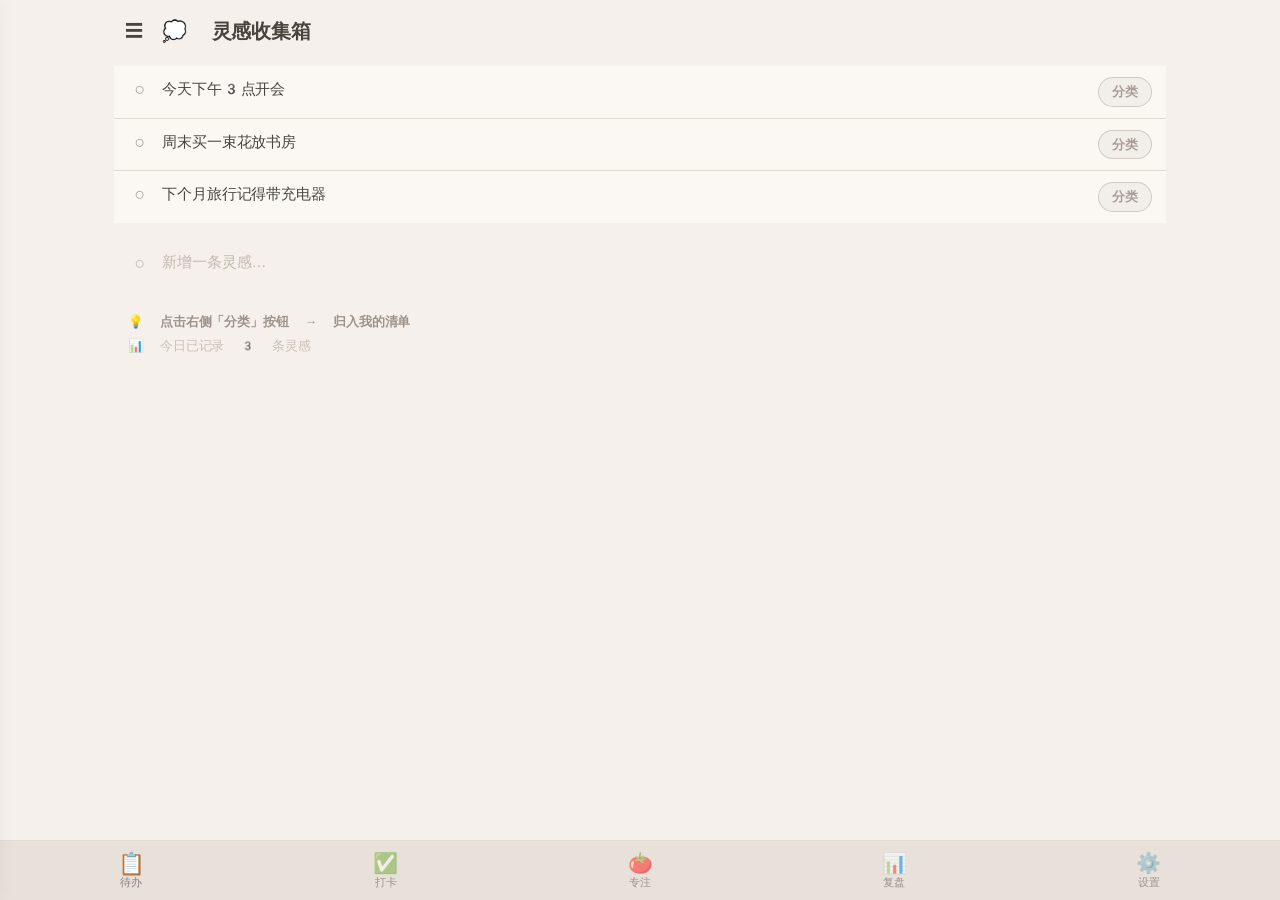
==== commit ca14bfd4: "计划册 v46 / jihua-v46 — 修复复盘日期选择器弹窗默认弹出 (CSS display 覆盖 hidden)" ====
--- a/index.html
+++ b/index.html
@@ -8,12 +8,12 @@
 <meta name="theme-color" content="#F5F0EB">
 <!-- v44：复盘空状态+日期选择器+刷新反馈。HTML 自身加版本戳，app.js 启动时自动比对，
      不一致就 location.replace 强制重抓，从此每次部署用户都能拿到新结构。 -->
-<meta name="app-build" content="44">
+<meta name="app-build" content="46">
 <meta http-equiv="Cache-Control" content="no-cache, no-store, must-revalidate">
 <meta http-equiv="Pragma" content="no-cache">
 <meta http-equiv="Expires" content="0">
-<link rel="manifest" href="manifest.webmanifest?__v=jihua-v44">
-<link rel="apple-touch-icon" href="icons/apple-touch-icon.png?__v=jihua-v44">
+<link rel="manifest" href="manifest.webmanifest?__v=jihua-v46">
+<link rel="apple-touch-icon" href="icons/apple-touch-icon.png?__v=jihua-v46">
 <meta name="apple-mobile-web-app-capable" content="yes">
 <meta name="apple-mobile-web-app-status-bar-style" content="default">
 <meta name="apple-mobile-web-app-title" content="计划册">
@@ -303,7 +303,7 @@
     </div>
     <div class="panel set-group">
       <h3 class="ptt">ℹ️ 关于</h3>
-      <p class="set-note">计划册 v44 (jihua-v44) · 灵感收集箱(直接「分类」归入清单/待分类同源) × 日清单便签 + 日程窄时间轴(00–23·卡片显示清单分类名称·首屏自动滚到当前时间) × 复盘自定义周期+空状态兜底(每模块独立空提示+刷新旋转反馈+日期选择器) × 全量持久化/云同步持续在线<br>莫兰迪/马卡龙奶油风 · 手账质感 · 离线 PWA</p>
+      <p class="set-note">计划册 v46 (jihua-v46) · 灵感收集箱(直接「分类」归入清单/待分类同源) × 日清单便签 + 日程窄时间轴(00–23·卡片显示清单分类名称·首屏自动滚到当前时间) × 复盘自定义周期+空状态兜底(每模块独立空提示+刷新旋转反馈+日期选择器) × 全量持久化/云同步持续在线<br>莫兰迪/马卡龙奶油风 · 手账质感 · 离线 PWA</p>
     </div>
     <div class="panel set-group">
       <h3 class="ptt">🗂️ 数据管理</h3>
@@ -311,7 +311,7 @@
         <span class="cd-t">🗑️ 清空当前数据</span>
         <span class="cd-s">清除所有演示数据，重新开始使用（保留调色盘收藏与主题配色设置）</span>
       </button>
-      <div class="app-ver">计划册 v44 (jihua-v44) · 莫兰迪 / 马卡龙奶油风</div>
+      <div class="app-ver">计划册 v46 (jihua-v46) · 莫兰迪 / 马卡龙奶油风</div>
     </div>
   </div>
 </section>
@@ -477,8 +477,8 @@
   <div class="scroll-body" id="annualBody"></div>
 </section>
 
-<script src="app.js?__v=jihua-v44"></script>
-<script src="plus.js?__v=jihua-v44"></script>
-<script src="sync.js?__v=jihua-v44"></script>
+<script src="app.js?__v=jihua-v46"></script>
+<script src="plus.js?__v=jihua-v46"></script>
+<script src="sync.js?__v=jihua-v46"></script>
 </body>
 </html>
--- a/styles.css
+++ b/styles.css
@@ -1401,7 +1401,8 @@
 .rev-skel .panel{min-height:60px;}
 .rev-skel #revSummary,.rev-skel #revSchedStats,.rev-skel #revFocusStats,.rev-skel #revHabitStats{opacity:.5;}
 /* 周期选择弹窗 */
-.rev-pick-mask{position:fixed;inset:0;background:rgba(0,0,0,.32);z-index:9000;display:flex;align-items:center;justify-content:center;padding:20px;}
+.rev-pick-mask{position:fixed;inset:0;background:rgba(0,0,0,.32);z-index:9000;display:none;align-items:center;justify-content:center;padding:20px;}
+.rev-pick-mask.show{display:flex;}
 .rev-pick-sheet{background:var(--bg);border-radius:16px;max-width:340px;width:100%;box-shadow:0 8px 32px rgba(0,0,0,.18);overflow:hidden;}
 .rev-pick-head{display:flex;align-items:center;justify-content:space-between;padding:14px 16px;border-bottom:1px solid var(--line);font-weight:600;font-size:15px;color:var(--ink);}
 .rev-pick-head button{border:none;background:none;font-size:16px;color:var(--ink-soft);cursor:pointer;padding:4px 8px;}
@@ -1427,6 +1428,15 @@
 .rpk-mon:active{background:color-mix(in srgb,var(--accent) 18%,var(--bg-soft));}
 .rpk-mon.sel{background:var(--accent);color:#fff;border-color:var(--accent);font-weight:600;}
 
+/* ═══ v45 复盘：示例预览横幅（无数据时展示完整可视化，参考主流复盘App） ═══ */
+.rev-demo-banner{margin:6px 0 12px;padding:14px 14px 12px;border-radius:14px;background:linear-gradient(135deg,color-mix(in srgb,var(--accent) 12%,var(--bg-soft)),var(--bg-soft));border:1px solid color-mix(in srgb,var(--accent) 28%,var(--line));}
+.rev-demo-tag{display:inline-flex;align-items:center;gap:4px;font-size:12px;font-weight:600;color:var(--accent-deep,var(--ink));background:var(--bg);padding:3px 10px;border-radius:999px;border:1px solid color-mix(in srgb,var(--accent) 30%,var(--line));}
+.rev-demo-text{margin:9px 0 11px;font-size:13px;line-height:1.7;color:var(--ink-soft);}
+.rev-demo-btns{display:flex;gap:9px;flex-wrap:wrap;}
+.rev-demo-btn{flex:1 1 auto;min-width:120px;padding:9px 12px;border-radius:10px;border:1px solid var(--line);background:var(--bg);font-size:13px;font-weight:500;cursor:pointer;color:var(--ink-soft);transition:opacity .15s;}
+.rev-demo-btn:active{opacity:.82;}
+.rev-demo-btn.primary{background:var(--accent);border-color:var(--accent);color:#fff;}
+
 /* ═══ 打卡 · 历史记录 ═══ */
 .hist-dims{margin:10px 14px 4px;}
 .rec-list{display:flex;flex-direction:column;gap:6px;margin-top:6px;}
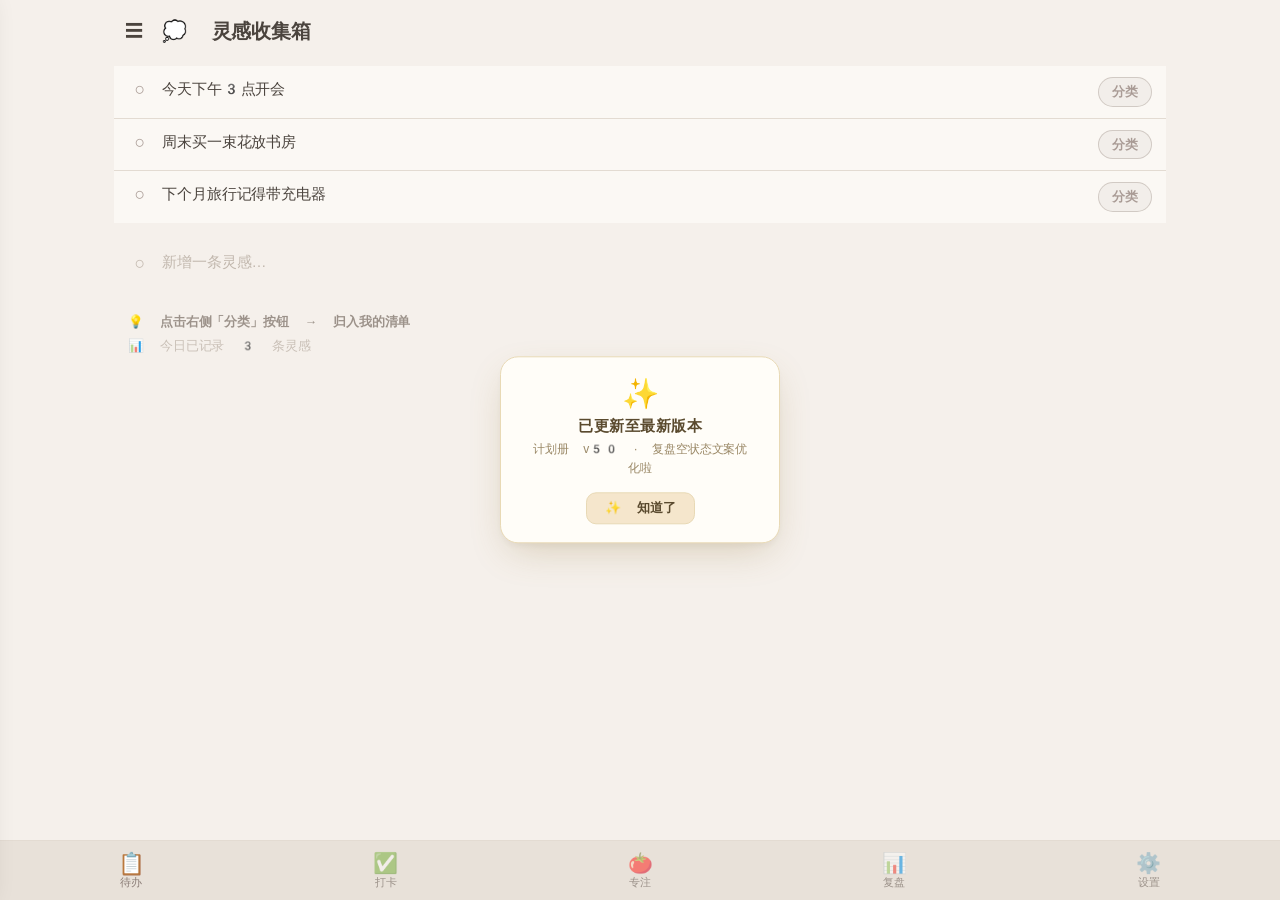
==== commit aab913ce: "计划册 v50 / jihua-v50 — 奶油手帐风空状态文案 + 空态canvas彻底隐藏 + 版本更新小弹窗" ====
--- a/index.html
+++ b/index.html
@@ -8,12 +8,12 @@
 <meta name="theme-color" content="#F5F0EB">
 <!-- v44：复盘空状态+日期选择器+刷新反馈。HTML 自身加版本戳，app.js 启动时自动比对，
      不一致就 location.replace 强制重抓，从此每次部署用户都能拿到新结构。 -->
-<meta name="app-build" content="46">
+<meta name="app-build" content="50">
 <meta http-equiv="Cache-Control" content="no-cache, no-store, must-revalidate">
 <meta http-equiv="Pragma" content="no-cache">
 <meta http-equiv="Expires" content="0">
-<link rel="manifest" href="manifest.webmanifest?__v=jihua-v46">
-<link rel="apple-touch-icon" href="icons/apple-touch-icon.png?__v=jihua-v46">
+<link rel="manifest" href="manifest.webmanifest?__v=jihua-v48">
+<link rel="apple-touch-icon" href="icons/apple-touch-icon.png?__v=jihua-v48">
 <meta name="apple-mobile-web-app-capable" content="yes">
 <meta name="apple-mobile-web-app-status-bar-style" content="default">
 <meta name="apple-mobile-web-app-title" content="计划册">
@@ -223,7 +223,7 @@
 
 <!-- ═══════════ Tab4 复盘 ═══════════ -->
 <section class="page" id="page-review">
-  <header class="page-head center"><h1>📊 复盘</h1><button id="revPickDate" class="rev-pick" title="选择周期">📅选择周期</button><button id="revRefresh" class="rev-refresh" title="刷新数据">↻</button></header>
+  <header class="page-head center"><h1>📊 复盘</h1><button id="revRefresh" class="rev-refresh" title="刷新数据">↻</button></header>
   <div class="sub-tabs" id="revDims">
     <button data-d="week" class="active">周</button>
     <button data-d="month">月</button>
@@ -231,7 +231,7 @@
   </div>
   <div class="scroll-body">
       <div id="dataView">
-        <div id="revRangeLabel" class="rev-range"></div>
+        <div class="rev-range-row"><span class="rev-nav" id="revPrev" title="上一周期">‹</span><span id="revRangeLabel" class="rev-range"></span><span class="rev-nav" id="revNext" title="下一周期">›</span></div>
 
         <div class="panel"><h3 class="ptt">✅ 习惯打卡复盘</h3><div id="revHabitStats"></div></div>
 
@@ -303,7 +303,7 @@
     </div>
     <div class="panel set-group">
       <h3 class="ptt">ℹ️ 关于</h3>
-      <p class="set-note">计划册 v46 (jihua-v46) · 灵感收集箱(直接「分类」归入清单/待分类同源) × 日清单便签 + 日程窄时间轴(00–23·卡片显示清单分类名称·首屏自动滚到当前时间) × 复盘自定义周期+空状态兜底(每模块独立空提示+刷新旋转反馈+日期选择器) × 全量持久化/云同步持续在线<br>莫兰迪/马卡龙奶油风 · 手账质感 · 离线 PWA</p>
+      <p class="set-note">计划册 v48 (jihua-v48) · 灵感收集箱(直接「分类」归入清单/待分类同源) × 日清单便签 + 日程窄时间轴(00–23·卡片显示清单分类名称·首屏自动滚到当前时间) × 复盘自定义周期+空状态兜底(每模块独立空提示+刷新旋转反馈+日期选择器) × 全量持久化/云同步持续在线<br>莫兰迪/马卡龙奶油风 · 手账质感 · 离线 PWA</p>
     </div>
     <div class="panel set-group">
       <h3 class="ptt">🗂️ 数据管理</h3>
@@ -311,7 +311,7 @@
         <span class="cd-t">🗑️ 清空当前数据</span>
         <span class="cd-s">清除所有演示数据，重新开始使用（保留调色盘收藏与主题配色设置）</span>
       </button>
-      <div class="app-ver">计划册 v46 (jihua-v46) · 莫兰迪 / 马卡龙奶油风</div>
+      <div class="app-ver">计划册 v48 (jihua-v48) · 莫兰迪 / 马卡龙奶油风</div>
     </div>
   </div>
 </section>
@@ -401,14 +401,6 @@
 <input type="file" id="palettePhoto" accept="image/*" hidden>
 <input type="file" id="inspPhoto" accept="image/*" hidden>
 <input type="file" id="annualPhoto" accept="image/*" hidden>
-<!-- 复盘 · 周期选择弹窗（v44） -->
-<div class="rev-pick-mask" id="revPickMask" hidden>
-  <div class="rev-pick-sheet">
-    <div class="rev-pick-head"><span id="revPickTitle">选择要查看的周</span><button id="revPickClose" title="关闭">✕</button></div>
-    <div id="revPickBody"></div>
-    <div class="rev-pick-btns"><button id="revPickCancel">取消</button><button id="revPickOk" class="primary">确定</button></div>
-  </div>
-</div>
 <div id="toast"></div>
 
 <!-- ═══════════ 调色盘（设置内入口 · 深层页） ═══════════ -->
@@ -477,8 +469,8 @@
   <div class="scroll-body" id="annualBody"></div>
 </section>
 
-<script src="app.js?__v=jihua-v46"></script>
-<script src="plus.js?__v=jihua-v46"></script>
-<script src="sync.js?__v=jihua-v46"></script>
+<script src="app.js?__v=jihua-v48"></script>
+<script src="plus.js?__v=jihua-v48"></script>
+<script src="sync.js?__v=jihua-v48"></script>
 </body>
 </html>
--- a/styles.css
+++ b/styles.css
@@ -570,7 +570,10 @@
 #page-review.active{display:flex;flex-direction:column;height:100vh;height:100dvh;overflow:hidden;padding:0;max-width:1080px;margin:0 auto;}
 #page-review .page-head,#page-review .sub-tabs{flex:0 0 auto;}
 #page-review .scroll-body{flex:1 1 auto;min-height:0;overflow-y:auto;-webkit-overflow-scrolling:touch;transform:translateZ(0);will-change:transform;padding:0 14px calc(var(--tabbar-h) + env(safe-area-inset-bottom) + 16px);gap:12px;}
-.rev-range{font-size:13px;color:var(--ink-soft);font-weight:600;padding:4px 2px 2px;}
+.rev-range-row{display:flex;align-items:center;justify-content:center;gap:2px;padding:4px 2px 2px;}
+.rev-range{font-size:13px;color:var(--ink-soft);font-weight:600;padding:0;}
+.rev-nav{font-size:22px;color:var(--ink-soft);cursor:pointer;padding:0 10px;border-radius:6px;user-select:none;line-height:1;transition:background .15s;-webkit-tap-highlight-color:transparent;}
+.rev-nav:active{background:var(--bg-soft);}
 .praise,.improve{position:relative;}
 .praise{border-color:var(--accent);background:linear-gradient(180deg,color-mix(in srgb,var(--accent) 12%,var(--bg)),var(--bg));}
 .improve{border-color:var(--line);}
@@ -1389,10 +1392,7 @@
 .rev-error{margin-bottom:12px;border-color:color-mix(in srgb,var(--accent) 40%,var(--line));}
 .rev-error .pp{color:var(--ink-soft);line-height:1.7;}
 
-/* ═══ v44 复盘：选择周期按钮 / 刷新旋转 / 空状态居中 / 骨架 / 弹窗 ═══ */
-.rev-pick{position:absolute;right:48px;top:50%;transform:translateY(-50%);border:1px solid var(--line);background:var(--bg-soft);font-size:12px;color:var(--ink-soft);padding:5px 10px;border-radius:8px;cursor:pointer;white-space:nowrap;font-weight:500;transition:opacity .2s;}
-.rev-pick:active{background:var(--bg);}
-.rev-pick.disabled{opacity:.38;pointer-events:none;}
+/* ═══ v44 复盘：刷新旋转 / 空状态居中 / 骨架 ═══ */
 .rev-refresh.spinning{animation:revSpin .8s linear infinite;}
 @keyframes revSpin{from{transform:translateY(-50%) rotate(0)}to{transform:translateY(-50%) rotate(360deg)}}
 /* 空状态居中文字：替代 0 值卡片，让用户一眼看清"功能正常只是暂无数据" */
@@ -1400,33 +1400,6 @@
 /* 切换 tab 时的轻量骨架占位 */
 .rev-skel .panel{min-height:60px;}
 .rev-skel #revSummary,.rev-skel #revSchedStats,.rev-skel #revFocusStats,.rev-skel #revHabitStats{opacity:.5;}
-/* 周期选择弹窗 */
-.rev-pick-mask{position:fixed;inset:0;background:rgba(0,0,0,.32);z-index:9000;display:none;align-items:center;justify-content:center;padding:20px;}
-.rev-pick-mask.show{display:flex;}
-.rev-pick-sheet{background:var(--bg);border-radius:16px;max-width:340px;width:100%;box-shadow:0 8px 32px rgba(0,0,0,.18);overflow:hidden;}
-.rev-pick-head{display:flex;align-items:center;justify-content:space-between;padding:14px 16px;border-bottom:1px solid var(--line);font-weight:600;font-size:15px;color:var(--ink);}
-.rev-pick-head button{border:none;background:none;font-size:16px;color:var(--ink-soft);cursor:pointer;padding:4px 8px;}
-#revPickBody{padding:12px 16px;max-height:60vh;overflow:auto;}
-.rev-pick-btns{display:flex;gap:10px;padding:12px 16px;border-top:1px solid var(--line);}
-.rev-pick-btns button{flex:1;padding:10px;border-radius:10px;border:1px solid var(--line);background:var(--bg);font-size:14px;font-weight:500;cursor:pointer;color:var(--ink-soft);}
-.rev-pick-btns button.primary{background:var(--accent);border-color:var(--accent);color:#fff;}
-.rev-pick-btns button.primary:active{opacity:.85;}
-/* 周选择迷你日历 */
-.rpk-head{display:flex;align-items:center;justify-content:space-between;margin-bottom:8px;}
-.rpk-nav{border:none;background:var(--bg-soft);font-size:18px;color:var(--ink-soft);cursor:pointer;padding:4px 12px;border-radius:8px;}
-.rpk-lbl{font-size:14px;font-weight:600;color:var(--ink);}
-.rpk-dow{display:grid;grid-template-columns:repeat(7,1fr);gap:2px;margin-bottom:4px;}
-.rpk-dow span{text-align:center;font-size:11px;color:var(--ink-3);padding:2px 0;}
-.rpk-grid{display:grid;grid-template-columns:repeat(7,1fr);gap:2px;}
-.rpk-day{border:none;background:var(--bg-soft);border-radius:8px;padding:8px 0;font-size:13px;color:var(--ink);cursor:pointer;text-align:center;transition:background .15s;}
-.rpk-day:active{background:color-mix(in srgb,var(--accent) 20%,var(--bg-soft));}
-.rpk-day.out{color:var(--ink-3);opacity:.5;}
-.rpk-day.sel{background:var(--accent);color:#fff;font-weight:600;}
-/* 月选择器 */
-.rpk-mp-grid{display:grid;grid-template-columns:repeat(3,1fr);gap:8px;margin-top:4px;}
-.rpk-mon{border:1px solid var(--line);background:var(--bg-soft);border-radius:10px;padding:14px 0;font-size:15px;color:var(--ink);cursor:pointer;text-align:center;transition:background .15s;}
-.rpk-mon:active{background:color-mix(in srgb,var(--accent) 18%,var(--bg-soft));}
-.rpk-mon.sel{background:var(--accent);color:#fff;border-color:var(--accent);font-weight:600;}
 
 /* ═══ v45 复盘：示例预览横幅（无数据时展示完整可视化，参考主流复盘App） ═══ */
 .rev-demo-banner{margin:6px 0 12px;padding:14px 14px 12px;border-radius:14px;background:linear-gradient(135deg,color-mix(in srgb,var(--accent) 12%,var(--bg-soft)),var(--bg-soft));border:1px solid color-mix(in srgb,var(--accent) 28%,var(--line));}
@@ -1533,3 +1506,35 @@
 .pick-new-btns{display:flex;gap:8px;}
 .pick-new-btns .set-btn{flex:1;justify-content:center;}
 .set-btn.primary{background:var(--accent);color:#fff;border-color:var(--accent);}
+
+/* ═══════════ v49 · 版本更新小弹窗（奶油手帐风） ═══════════ */
+.upd-badge{
+  position:fixed;top:50%;left:50%;transform:translate(-50%,-50%) scale(.85);
+  z-index:9999;opacity:0;pointer-events:none;
+  transition:opacity .32s ease,transform .32s cubic-bezier(.22,1.4,.36,1);
+}
+.upd-badge.show{opacity:1;transform:translate(-50%,-50%) scale(1);pointer-events:auto;}
+.upd-badge-card{
+  background:#FFFDF8;
+  border:1.5px solid #E8D9B5;
+  border-radius:18px;
+  padding:22px 26px 18px;text-align:center;
+  box-shadow:0 14px 38px -10px rgba(150,120,60,.32),0 4px 10px -2px rgba(0,0,0,.06);
+  max-width:280px;
+}
+.upd-badge-emoji{font-size:30px;line-height:1;margin-bottom:8px;}
+.upd-badge-title{font-size:15px;font-weight:700;color:#5A4A2E;letter-spacing:.5px;margin-bottom:4px;}
+.upd-badge-sub{font-size:12px;color:#9A8866;line-height:1.6;margin-bottom:14px;}
+.upd-badge-btn{
+  background:#F5E6CC;color:#5A4A2E;border:1px solid #E8D9B5;
+  border-radius:10px;padding:6px 18px;font-size:13px;font-weight:600;
+  cursor:pointer;transition:background .2s;
+}
+.upd-badge-btn:hover{background:#EFD9B5;}
+@media (prefers-color-scheme:dark){
+  .upd-badge-card{background:#2A2620;border-color:#4A4034;box-shadow:0 14px 38px -10px rgba(0,0,0,.5);}
+  .upd-badge-title{color:#F5E6CC;}
+  .upd-badge-sub{color:#B8A886;}
+  .upd-badge-btn{background:#4A4034;color:#F5E6CC;border-color:#5A4F40;}
+  .upd-badge-btn:hover{background:#5A4F40;}
+}
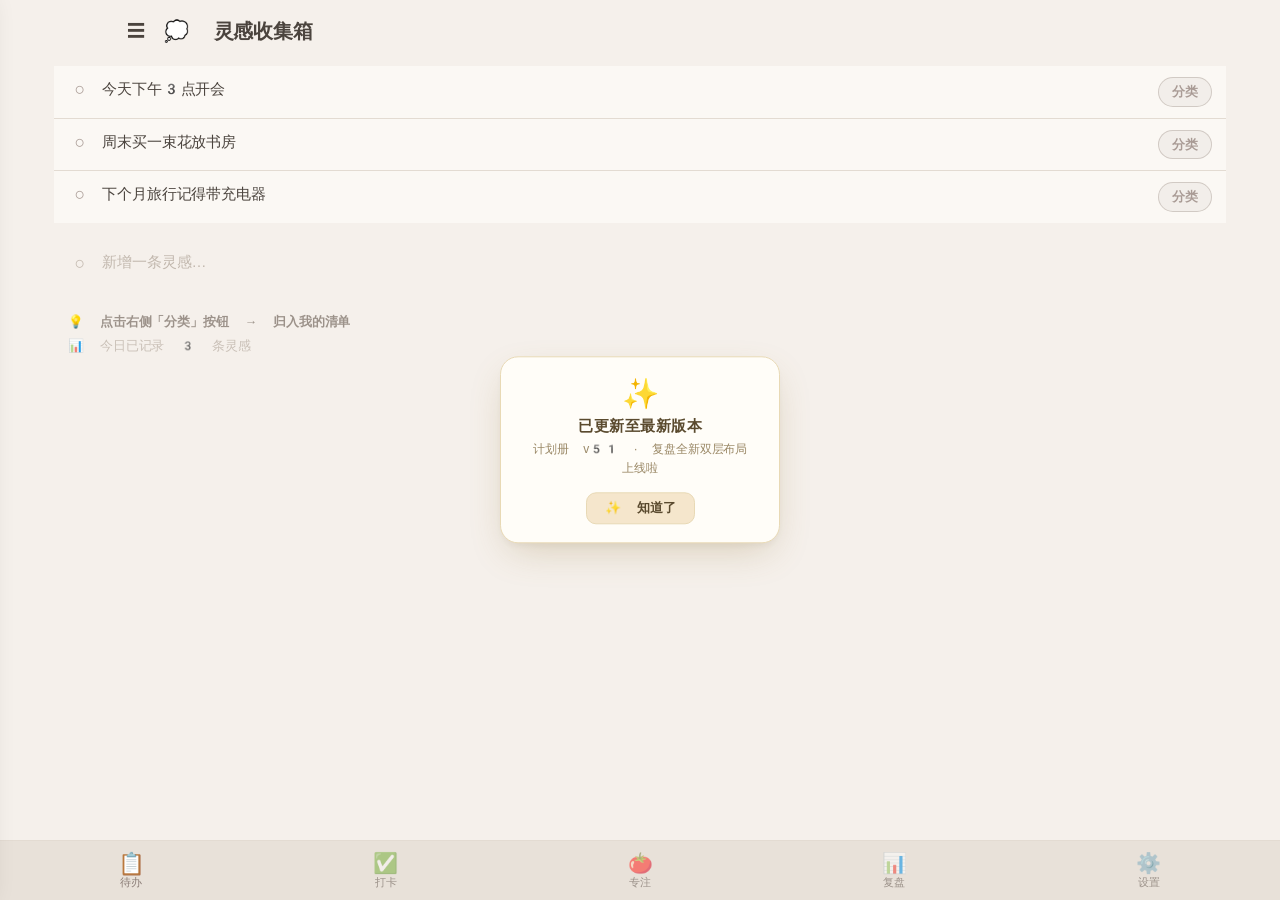
==== commit 5f11bbc7: "计划册 v51 / jihua-v51 — 复盘全新双层布局：时间维度切换+总体概览+细分拆解+AI小结" ====
--- a/index.html
+++ b/index.html
@@ -8,12 +8,12 @@
 <meta name="theme-color" content="#F5F0EB">
 <!-- v44：复盘空状态+日期选择器+刷新反馈。HTML 自身加版本戳，app.js 启动时自动比对，
      不一致就 location.replace 强制重抓，从此每次部署用户都能拿到新结构。 -->
-<meta name="app-build" content="50">
+<meta name="app-build" content="51">
 <meta http-equiv="Cache-Control" content="no-cache, no-store, must-revalidate">
 <meta http-equiv="Pragma" content="no-cache">
 <meta http-equiv="Expires" content="0">
-<link rel="manifest" href="manifest.webmanifest?__v=jihua-v48">
-<link rel="apple-touch-icon" href="icons/apple-touch-icon.png?__v=jihua-v48">
+<link rel="manifest" href="manifest.webmanifest?__v=jihua-v51">
+<link rel="apple-touch-icon" href="icons/apple-touch-icon.png?__v=jihua-v51">
 <meta name="apple-mobile-web-app-capable" content="yes">
 <meta name="apple-mobile-web-app-status-bar-style" content="default">
 <meta name="apple-mobile-web-app-title" content="计划册">
@@ -221,35 +221,76 @@
   </div>
 </section>
 
-<!-- ═══════════ Tab4 复盘 ═══════════ -->
+<!-- ═══════════ Tab4 复盘（v51：时间维度切换+两层布局+AI小结） ═══════════ -->
 <section class="page" id="page-review">
   <header class="page-head center"><h1>📊 复盘</h1><button id="revRefresh" class="rev-refresh" title="刷新数据">↻</button></header>
+  <!-- 时间维度 Tab：周 / 月 / 年，全页数据一键同步切换 -->
   <div class="sub-tabs" id="revDims">
-    <button data-d="week" class="active">周</button>
-    <button data-d="month">月</button>
-    <button data-d="year">年</button>
+    <button data-d="week" class="active">本周</button>
+    <button data-d="month">本月</button>
+    <button data-d="year">本年</button>
   </div>
   <div class="scroll-body">
-      <div id="dataView">
-        <div class="rev-range-row"><span class="rev-nav" id="revPrev" title="上一周期">‹</span><span id="revRangeLabel" class="rev-range"></span><span class="rev-nav" id="revNext" title="下一周期">›</span></div>
-
-        <div class="panel"><h3 class="ptt">✅ 习惯打卡复盘</h3><div id="revHabitStats"></div></div>
-
-        <div class="rev-section-title">📋 总体概览</div>
-        <div class="stat-cards" id="revSummary"></div>
-
-        <div class="panel"><h3 class="ptt">🗓️ 日程执行复盘</h3><div id="revSchedStats" class="mini-stats"></div><canvas id="revUtil" height="170"></canvas><div id="revUtilLegend" class="legend"></div></div>
-
-        <div class="panel praise" id="revPraise"></div>
-        <div class="panel improve" id="revImprove"></div>
-
-        <div class="panel"><h3 class="ptt">🍅 番茄专注复盘</h3><div id="revFocusStats" class="mini-stats"></div><canvas id="revFocusHeat" height="130"></canvas><div id="revFocusHeatLegend" class="legend"></div><canvas id="revFocusTrend" height="170"></canvas></div>
-
-        <div class="panel"><h3 class="ptt">🗓️ 打卡日历热力图</h3><div class="heatmap" id="revCal"></div></div>
-
-        <div class="panel" id="revMoodPanel" hidden><h3 class="ptt">💗 心情分布</h3><canvas id="revMoodDonut" height="200"></canvas><div id="revMoodLegend" class="legend"></div></div>
-        <div class="panel" id="revMoodTrendPanel" hidden><h3 class="ptt">🌈 心情趋势</h3><canvas id="revMoodLine" height="180"></canvas></div>
-      </div>
+    <div id="dataView">
+      <!-- 时间回溯：‹ › 切换上一/下一周期 + 回到当前 -->
+      <div class="rev-nav-row">
+        <button class="rev-nav" id="revPrev" title="上一周期">‹</button>
+        <span id="revRangeLabel" class="rev-range"></span>
+        <button class="rev-nav" id="revNext" title="下一周期">›</button>
+        <button id="revToday" class="rev-today-btn" title="回到当前周期">回到当前</button>
+      </div>
+      <!-- 自动小标题：如「2026年8月 整体执行复盘」 -->
+      <div id="revSubtitle" class="rev-subtitle"></div>
+
+      <!-- ═══ 第一层：总体概览区（核心大盘） ═══ -->
+      <div class="rev-section-title">📋 总体概览</div>
+      <div class="stat-cards" id="revSummary"></div>
+      <div class="rev-extra-stats" id="revExtraStats"></div>
+
+      <!-- ═══ 第二层：细分数据拆解区 ═══ -->
+      <div class="rev-section-title">📊 细分数据拆解</div>
+
+      <!-- 模块一：任务清单复盘 -->
+      <div class="panel">
+        <h3 class="ptt">📋 任务清单复盘</h3>
+        <div id="revTaskStats" class="mini-stats"></div>
+        <div id="revTaskClass" class="rev-class-list"></div>
+        <canvas id="revQuadrant" height="180"></canvas>
+        <div id="revQuadrantLegend" class="legend"></div>
+        <canvas id="revTaskTrend" height="150"></canvas>
+        <div id="revTaskTrendLegend" class="legend"></div>
+      </div>
+
+      <!-- 模块二：日程执行复盘 -->
+      <div class="panel">
+        <h3 class="ptt">🗓️ 日程执行复盘</h3>
+        <div id="revSchedStats" class="mini-stats"></div>
+        <canvas id="revUtil" height="170"></canvas>
+        <div id="revUtilLegend" class="legend"></div>
+        <div id="revCrossWeek" class="rev-cross-week"></div>
+      </div>
+
+      <!-- 模块三：番茄专注复盘 -->
+      <div class="panel">
+        <h3 class="ptt">🍅 番茄专注复盘</h3>
+        <div id="revFocusStats" class="mini-stats"></div>
+        <canvas id="revFocusHeat" height="130"></canvas>
+        <div id="revFocusHeatLegend" class="legend"></div>
+        <canvas id="revFocusTrend" height="170"></canvas>
+        <div id="revFocusTrendLegend" class="legend"></div>
+      </div>
+
+      <!-- 模块四：习惯打卡复盘 -->
+      <div class="panel">
+        <h3 class="ptt">✅ 习惯打卡复盘</h3>
+        <div id="revHabitStats"></div>
+        <div class="heatmap" id="revCal"></div>
+        <div id="revHabitBest" class="rev-habit-best"></div>
+      </div>
+
+      <!-- ═══ 底部：智能复盘小结 ═══ -->
+      <div class="panel rev-ai-panel" id="revAISummary"></div>
+    </div>
     <div id="annualEntry"></div>
   </div>
 </section>
@@ -258,60 +299,62 @@
 <section class="page" id="page-settings">
   <header class="page-head center"><h1>⚙️ 设置</h1></header>
   <div class="scroll-body">
-    <div class="panel set-group">
-      <h3 class="ptt">☁️ iCloud 同步</h3>
-      <p class="set-note">网页版通过「备份文件 + iCloud云盘」跨设备同步：导出备份保存到 iCloud云盘，在其他设备恢复即可。</p>
-      <button class="set-btn" id="setExport">💾 导出备份（存 iCloud云盘）</button>
-      <button class="set-btn" id="setImport">📂 恢复备份</button>
-    </div>
-    <div class="panel set-group">
-      <h3 class="ptt">📅 系统日历</h3>
-      <p class="set-note">单向只读导入，不回写系统日历。iPhone 日历 → 共享/导出 .ics 后在此导入。</p>
-      <button class="set-btn" id="setIcs">📥 导入系统日历 (.ics)</button>
-      <button class="set-btn" id="setClearIcs">🧹 清空已导入日历</button>
-    </div>
-    <div class="panel set-group">
-      <button class="entry-card" id="openPalette">
-        <span class="ec-ico">🎨</span>
-        <span class="ec-main"><b>调色盘</b><small>管理你的专属色彩灵感库</small></span>
-        <span class="ec-go">›</span>
-      </button>
-    </div>
-    <div class="panel set-group">
-      <h3 class="ptt">🎨 主题配色</h3>
-      <div class="theme-list sys-chips" id="themeList">
-        <button class="theme-item" data-sys="red"><span class="tdot" style="background:#C77B6E"></span><span class="tname">🔴 红色系</span></button>
-        <button class="theme-item" data-sys="orange"><span class="tdot" style="background:#D99A5B"></span><span class="tname">🟠 橙色系</span></button>
-        <button class="theme-item" data-sys="yellow"><span class="tdot" style="background:#E0C05C"></span><span class="tname">🟡 黄色系</span></button>
-        <button class="theme-item" data-sys="green"><span class="tdot" style="background:#7FB89A"></span><span class="tname">🟢 绿色系</span></button>
-        <button class="theme-item" data-sys="cyan"><span class="tdot" style="background:#6FB6C9"></span><span class="tname">🩵 青色系</span></button>
-        <button class="theme-item" data-sys="blue"><span class="tdot" style="background:#6F9FD6"></span><span class="tname">🔵 蓝色系</span></button>
-        <button class="theme-item" data-sys="purple"><span class="tdot" style="background:#9B8EC9"></span><span class="tname">🟣 紫色系</span></button>
-      </div>
-      <div class="sys-schemes" id="sysSchemes"></div>
-      <div class="theme-custom" id="themeCustom"></div>
-      <p class="set-note">🎨 选一个色系，点开里面的配色方案即可一键应用到全局；想要更个性化，可在下方「我的收藏色」单独指定主色微调。</p>
-    </div>
-    <div class="panel set-group">
-      <h3 class="ptt">🔔 智能提醒</h3>
-      <p class="set-note">开启后，任务到达截止时间时（应用打开状态下）弹出提醒通知。</p>
-      <button class="set-btn" id="setNotify">🔔 开启通知权限</button>
-    </div>
-    <div class="panel set-group">
-      <h3 class="ptt">📱 添加到主屏幕（离线独立运行）</h3>
-      <p class="set-note">iPhone：Safari 打开本页 → 分享 → 「添加到主屏幕」。之后完全断网也可正常使用，数据保存在本机。</p>
-    </div>
-    <div class="panel set-group">
-      <h3 class="ptt">ℹ️ 关于</h3>
-      <p class="set-note">计划册 v48 (jihua-v48) · 灵感收集箱(直接「分类」归入清单/待分类同源) × 日清单便签 + 日程窄时间轴(00–23·卡片显示清单分类名称·首屏自动滚到当前时间) × 复盘自定义周期+空状态兜底(每模块独立空提示+刷新旋转反馈+日期选择器) × 全量持久化/云同步持续在线<br>莫兰迪/马卡龙奶油风 · 手账质感 · 离线 PWA</p>
-    </div>
-    <div class="panel set-group">
-      <h3 class="ptt">🗂️ 数据管理</h3>
-      <button class="clear-data" id="clearData">
-        <span class="cd-t">🗑️ 清空当前数据</span>
-        <span class="cd-s">清除所有演示数据，重新开始使用（保留调色盘收藏与主题配色设置）</span>
-      </button>
-      <div class="app-ver">计划册 v48 (jihua-v48) · 莫兰迪 / 马卡龙奶油风</div>
+    <div class="set-grid">
+      <div class="panel set-group">
+        <h3 class="ptt">☁️ iCloud 同步</h3>
+        <p class="set-note">网页版通过「备份文件 + iCloud云盘」跨设备同步：导出备份保存到 iCloud云盘，在其他设备恢复即可。</p>
+        <button class="set-btn" id="setExport">💾 导出备份（存 iCloud云盘）</button>
+        <button class="set-btn" id="setImport">📂 恢复备份</button>
+      </div>
+      <div class="panel set-group">
+        <h3 class="ptt">📅 系统日历</h3>
+        <p class="set-note">单向只读导入，不回写系统日历。iPhone 日历 → 共享/导出 .ics 后在此导入。</p>
+        <button class="set-btn" id="setIcs">📥 导入系统日历 (.ics)</button>
+        <button class="set-btn" id="setClearIcs">🧹 清空已导入日历</button>
+      </div>
+      <div class="panel set-group">
+        <button class="entry-card" id="openPalette">
+          <span class="ec-ico">🎨</span>
+          <span class="ec-main"><b>调色盘</b><small>管理你的专属色彩灵感库</small></span>
+          <span class="ec-go">›</span>
+        </button>
+      </div>
+      <div class="panel set-group">
+        <h3 class="ptt">🎨 主题配色</h3>
+        <div class="theme-list sys-chips" id="themeList">
+          <button class="theme-item" data-sys="red"><span class="tdot" style="background:#C77B6E"></span><span class="tname">🔴 红色系</span></button>
+          <button class="theme-item" data-sys="orange"><span class="tdot" style="background:#D99A5B"></span><span class="tname">🟠 橙色系</span></button>
+          <button class="theme-item" data-sys="yellow"><span class="tdot" style="background:#E0C05C"></span><span class="tname">🟡 黄色系</span></button>
+          <button class="theme-item" data-sys="green"><span class="tdot" style="background:#7FB89A"></span><span class="tname">🟢 绿色系</span></button>
+          <button class="theme-item" data-sys="cyan"><span class="tdot" style="background:#6FB6C9"></span><span class="tname">🩵 青色系</span></button>
+          <button class="theme-item" data-sys="blue"><span class="tdot" style="background:#6F9FD6"></span><span class="tname">🔵 蓝色系</span></button>
+          <button class="theme-item" data-sys="purple"><span class="tdot" style="background:#9B8EC9"></span><span class="tname">🟣 紫色系</span></button>
+        </div>
+        <div class="sys-schemes" id="sysSchemes"></div>
+        <div class="theme-custom" id="themeCustom"></div>
+        <p class="set-note">🎨 选一个色系，点开里面的配色方案即可一键应用到全局；想要更个性化，可在下方「我的收藏色」单独指定主色微调。</p>
+      </div>
+      <div class="panel set-group">
+        <h3 class="ptt">🔔 智能提醒</h3>
+        <p class="set-note">开启后，任务到达截止时间时（应用打开状态下）弹出提醒通知。</p>
+        <button class="set-btn" id="setNotify">🔔 开启通知权限</button>
+      </div>
+      <div class="panel set-group">
+        <h3 class="ptt">📱 添加到主屏幕（离线独立运行）</h3>
+        <p class="set-note">iPhone：Safari 打开本页 → 分享 → 「添加到主屏幕」。之后完全断网也可正常使用，数据保存在本机。</p>
+      </div>
+      <div class="panel set-group">
+        <h3 class="ptt">ℹ️ 关于</h3>
+        <p class="set-note">计划册 v48 (jihua-v51) · 灵感收集箱(直接「分类」归入清单/待分类同源) × 日清单便签 + 日程窄时间轴(00–23·卡片显示清单分类名称·首屏自动滚到当前时间) × 复盘自定义周期+空状态兜底(每模块独立空提示+刷新旋转反馈+日期选择器) × 全量持久化/云同步持续在线<br>莫兰迪/马卡龙奶油风 · 手账质感 · 离线 PWA</p>
+      </div>
+      <div class="panel set-group">
+        <h3 class="ptt">🗂️ 数据管理</h3>
+        <button class="clear-data" id="clearData">
+          <span class="cd-t">🗑️ 清空当前数据</span>
+          <span class="cd-s">清除所有演示数据，重新开始使用（保留调色盘收藏与主题配色设置）</span>
+        </button>
+        <div class="app-ver">计划册 v48 (jihua-v51) · 莫兰迪 / 马卡龙奶油风</div>
+      </div>
     </div>
   </div>
 </section>
@@ -469,8 +512,8 @@
   <div class="scroll-body" id="annualBody"></div>
 </section>
 
-<script src="app.js?__v=jihua-v48"></script>
-<script src="plus.js?__v=jihua-v48"></script>
-<script src="sync.js?__v=jihua-v48"></script>
+<script src="app.js?__v=jihua-v51"></script>
+<script src="plus.js?__v=jihua-v51"></script>
+<script src="sync.js?__v=jihua-v51"></script>
 </body>
 </html>
--- a/styles.css
+++ b/styles.css
@@ -1538,3 +1538,148 @@
   .upd-badge-btn{background:#4A4034;color:#F5E6CC;border-color:#5A4F40;}
   .upd-badge-btn:hover{background:#5A4F40;}
 }
+
+/* ═══════════════════════════════════════════════════════
+   v50 · 增强式响应布局 — 桌面 / 平板 / 手机三段自适应
+   ═══════════════════════════════════════════════════════ */
+
+/* ── 平板 & 小桌面 (821px – 1199px) ── */
+@media (min-width:821px){
+  /* 打卡页：双列卡片网格 */
+  .hcard{margin:0 0 10px 0;}
+  .hcard-wrap{display:grid;grid-template-columns:1fr 1fr;gap:10px;padding:0 14px;max-width:1080px;margin:0 auto;}
+
+  /* 设置页：双列面板 */
+  .set-grid{display:grid;grid-template-columns:1fr 1fr;gap:16px;align-items:start;}
+  .set-grid .set-group:last-child:nth-child(odd){grid-column:1/-1;}
+  .set-grid .set-group{margin-bottom:0;}
+
+  /* 复盘统计：更宽的限制 */
+  .stat-cards{max-width:600px;}
+
+  /* 周计划：优化两栏比例 */
+  .week-cols{display:flex;gap:0;}
+  .pool-panel{width:300px;min-width:280px;max-width:340px;flex-shrink:0;}
+  .cal-panel{flex:1;min-width:0;}
+
+  /* 通用：更舒适的间距 */
+  .page-head{padding-left:18px;padding-right:18px;max-width:1080px;margin:0 auto;}
+  .vwrap{max-width:1080px;margin:0 auto;}
+  .scroll-body{padding-left:14px;padding-right:14px;}
+  .scroll-body-slim{padding-left:14px;padding-right:14px;}
+}
+
+/* ── 中大型桌面 (≥1200px) ── */
+@media (min-width:1200px){
+  .page{max-width:1200px;}
+
+  /* 打卡页：三列卡片 */
+  .hcard-wrap{grid-template-columns:repeat(3,1fr);}
+
+  /* 周计划：更宽的面板 */
+  .pool-panel{width:340px;}
+
+  /* 复盘统计：更宽 */
+  .stat-cards{max-width:800px;}
+
+  /* 设置页：保持双列但面板更宽敞 */
+  .set-grid{gap:20px;}
+}
+
+/* ── 手机端优化 (≤480px) ── */
+@media (max-width:480px){
+  body{font-size:14px;}
+  .tab-label{font-size:10px;}
+  .tab-icon{font-size:20px;}
+
+  /* 打卡页：更紧凑的卡片间距 */
+  .hcard{margin:0 6px 8px;}
+
+  /* 周计划：优化日单元格 */
+  .day-cell{min-height:50px;padding:5px 3px 18px;}
+  .day-num{font-size:13px;margin-bottom:2px;}
+  .day-txt{font-size:10px;}
+
+  /* 通用：收窄边距 */
+  .page-head{padding:12px 10px 8px;}
+  .scroll-body{padding-left:8px;padding-right:8px;}
+  .scroll-body-slim{padding-left:8px;padding-right:8px;}
+
+  /* 底部通栏：侧滑面板全屏（由day-detail-sheet已有样式处理） */
+}
+
+/* ── 触控增强 ── */
+@media (pointer:coarse){
+  .tab-btn{padding:6px 0 4px;}
+  .icon-btn,.pill{min-height:36px;min-width:36px;}
+  .btn-circ{min-height:42px;min-width:42px;}
+}
+
+/* ═══════════ v51 · 复盘全新双层布局样式（奶油手帐风） ═══════════ */
+
+/* 时间导航行：‹ › + 周期标签 + 回到当前 */
+.rev-nav-row{display:flex;align-items:center;justify-content:center;gap:2px;padding:4px 2px 2px;flex-wrap:wrap;}
+.rev-nav-row .rev-range{font-size:13px;color:var(--ink-soft);font-weight:600;padding:0 4px;}
+.rev-nav-row .rev-nav{font-size:22px;color:var(--ink-soft);cursor:pointer;padding:0 10px;border-radius:6px;user-select:none;line-height:1;transition:background .15s;-webkit-tap-highlight-color:transparent;border:none;background:transparent;}
+.rev-nav-row .rev-nav:active{background:var(--bg-soft);}
+.rev-today-btn{font-size:11px;color:var(--ink-soft);background:var(--bg-soft);border:1px solid var(--line);border-radius:8px;padding:3px 10px;cursor:pointer;margin-left:6px;white-space:nowrap;transition:background .15s;}
+.rev-today-btn:active{background:var(--line);}
+
+/* 自动小标题 */
+.rev-subtitle{text-align:center;font-size:14px;font-weight:700;color:var(--ink);margin:6px 2px 12px;letter-spacing:.3px;}
+
+/* KPI 状态标签 */
+.kpi-tag{display:inline-block;font-size:10px;font-weight:600;padding:1px 7px;border-radius:8px;margin-top:3px;letter-spacing:.5px;}
+.kpi-good{background:#E8F5E9;color:#2E7D32;}
+.kpi-ok{background:#FFF8E1;color:#F57F17;}
+.kpi-mid{background:#FFF3E0;color:#E65100;}
+.kpi-low{background:#FBE9E7;color:#C62828;}
+
+/* 附加统计行 */
+.rev-extra-stats{display:flex;flex-wrap:wrap;gap:8px;justify-content:center;margin:6px 0 4px;padding:0 2px;}
+.rev-extra-stats span{font-size:11px;color:var(--ink-soft);background:var(--bg-soft);padding:3px 10px;border-radius:10px;font-variant-numeric:tabular-nums;}
+
+/* 任务分类列表 */
+.rev-class-list{margin:8px 0 4px;}
+.rev-class-hi,.rev-class-lo{font-size:12px;font-weight:600;padding:4px 10px;border-radius:8px;margin-bottom:6px;}
+.rev-class-hi{background:#E8F5E9;color:#2E7D32;}
+.rev-class-lo{background:#FFF3E0;color:#E65100;}
+.rev-class-row{display:flex;align-items:center;gap:6px;padding:4px 8px;border-radius:8px;font-size:12px;}
+.rev-class-row .dot{width:8px;height:8px;border-radius:50%;flex-shrink:0;}
+.rev-class-row b{font-weight:600;color:var(--ink);flex:1;min-width:0;overflow:hidden;text-overflow:ellipsis;white-space:nowrap;}
+.rc-rate{font-size:11px;color:var(--ink-soft);font-variant-numeric:tabular-nums;white-space:nowrap;}
+
+/* 跨周调整提示 */
+.rev-cw{font-size:11px;color:var(--ink-soft);background:var(--bg-soft);padding:5px 10px;border-radius:8px;margin-top:6px;text-align:center;}
+
+/* 习惯最优/待优化标注 */
+.rev-habit-best{margin-top:8px;}
+.rev-hb-good,.rev-hb-low{font-size:12px;font-weight:600;padding:4px 10px;border-radius:8px;margin-bottom:4px;}
+.rev-hb-good{background:#E8F5E9;color:#2E7D32;}
+.rev-hb-low{background:#FFF3E0;color:#E65100;}
+
+/* AI 小结面板 */
+.rev-ai-panel{border:1.5px solid var(--line)!important;}
+.rev-ai-row{display:flex;align-items:flex-start;gap:8px;padding:6px 2px;font-size:13px;line-height:1.7;color:var(--ink);}
+.rev-ai-row:not(:last-child){border-bottom:1px solid var(--bg-soft);}
+.rev-ai-ico{flex-shrink:0;font-size:16px;line-height:1.7;width:22px;text-align:center;}
+.rev-ai-text{flex:1;min-width:0;}
+.rev-ai-text b{font-weight:700;color:var(--ink);}
+
+/* 图表容器自适应 */
+#revQuadrant,#revTaskTrend,#revFocusTrend{max-width:100%;}
+
+/* 手机竖屏：KPI 卡片 2 列 */
+@media (max-width:420px){
+  .stat-cards{grid-template-columns:repeat(2,1fr)!important;max-width:100%;}
+  .scard{padding:10px 8px;}
+  .scard b{font-size:20px;}
+  .rev-subtitle{font-size:13px;}
+  .rev-extra-stats span{font-size:10.5px;padding:2px 8px;}
+}
+
+/* 大屏：KPI 4 列 */
+@media (min-width:680px){
+  .stat-cards{grid-template-columns:repeat(4,1fr)!important;max-width:520px;}
+  .mini-stats{justify-content:space-between;}
+}
